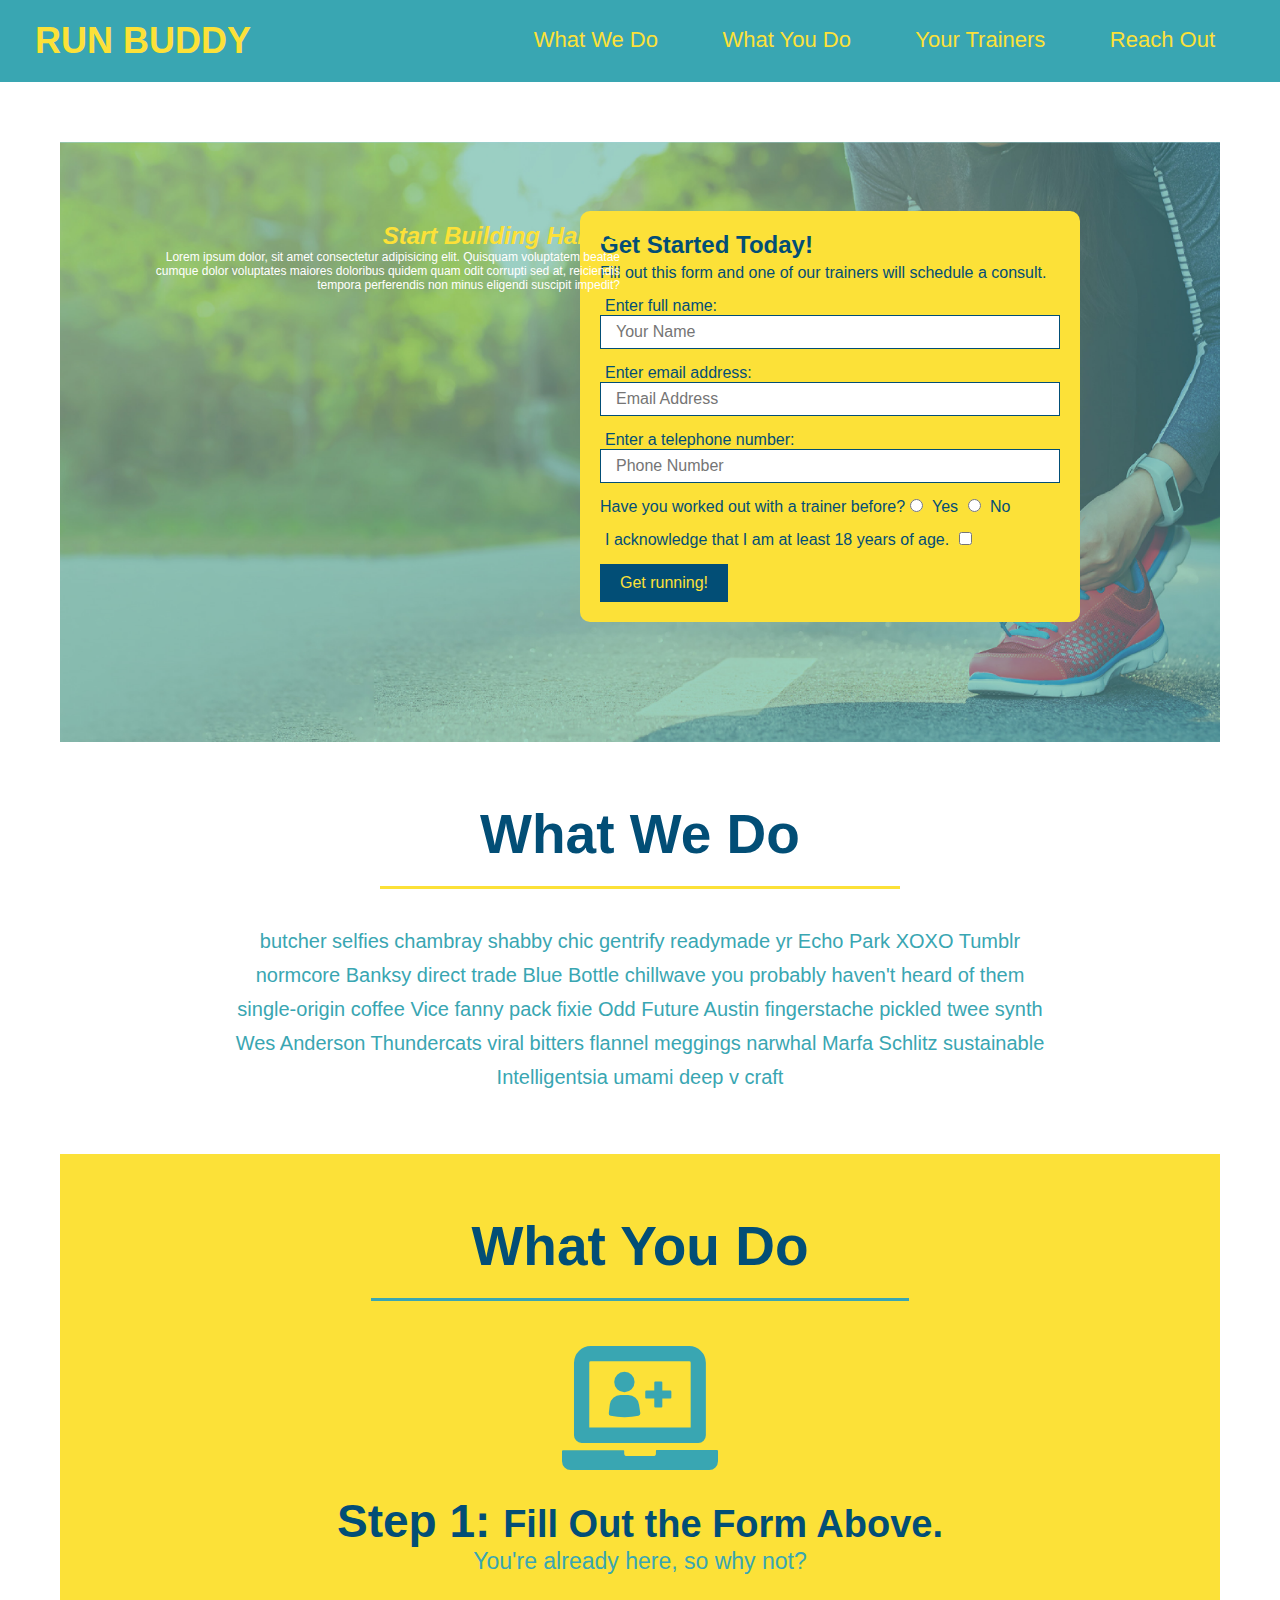
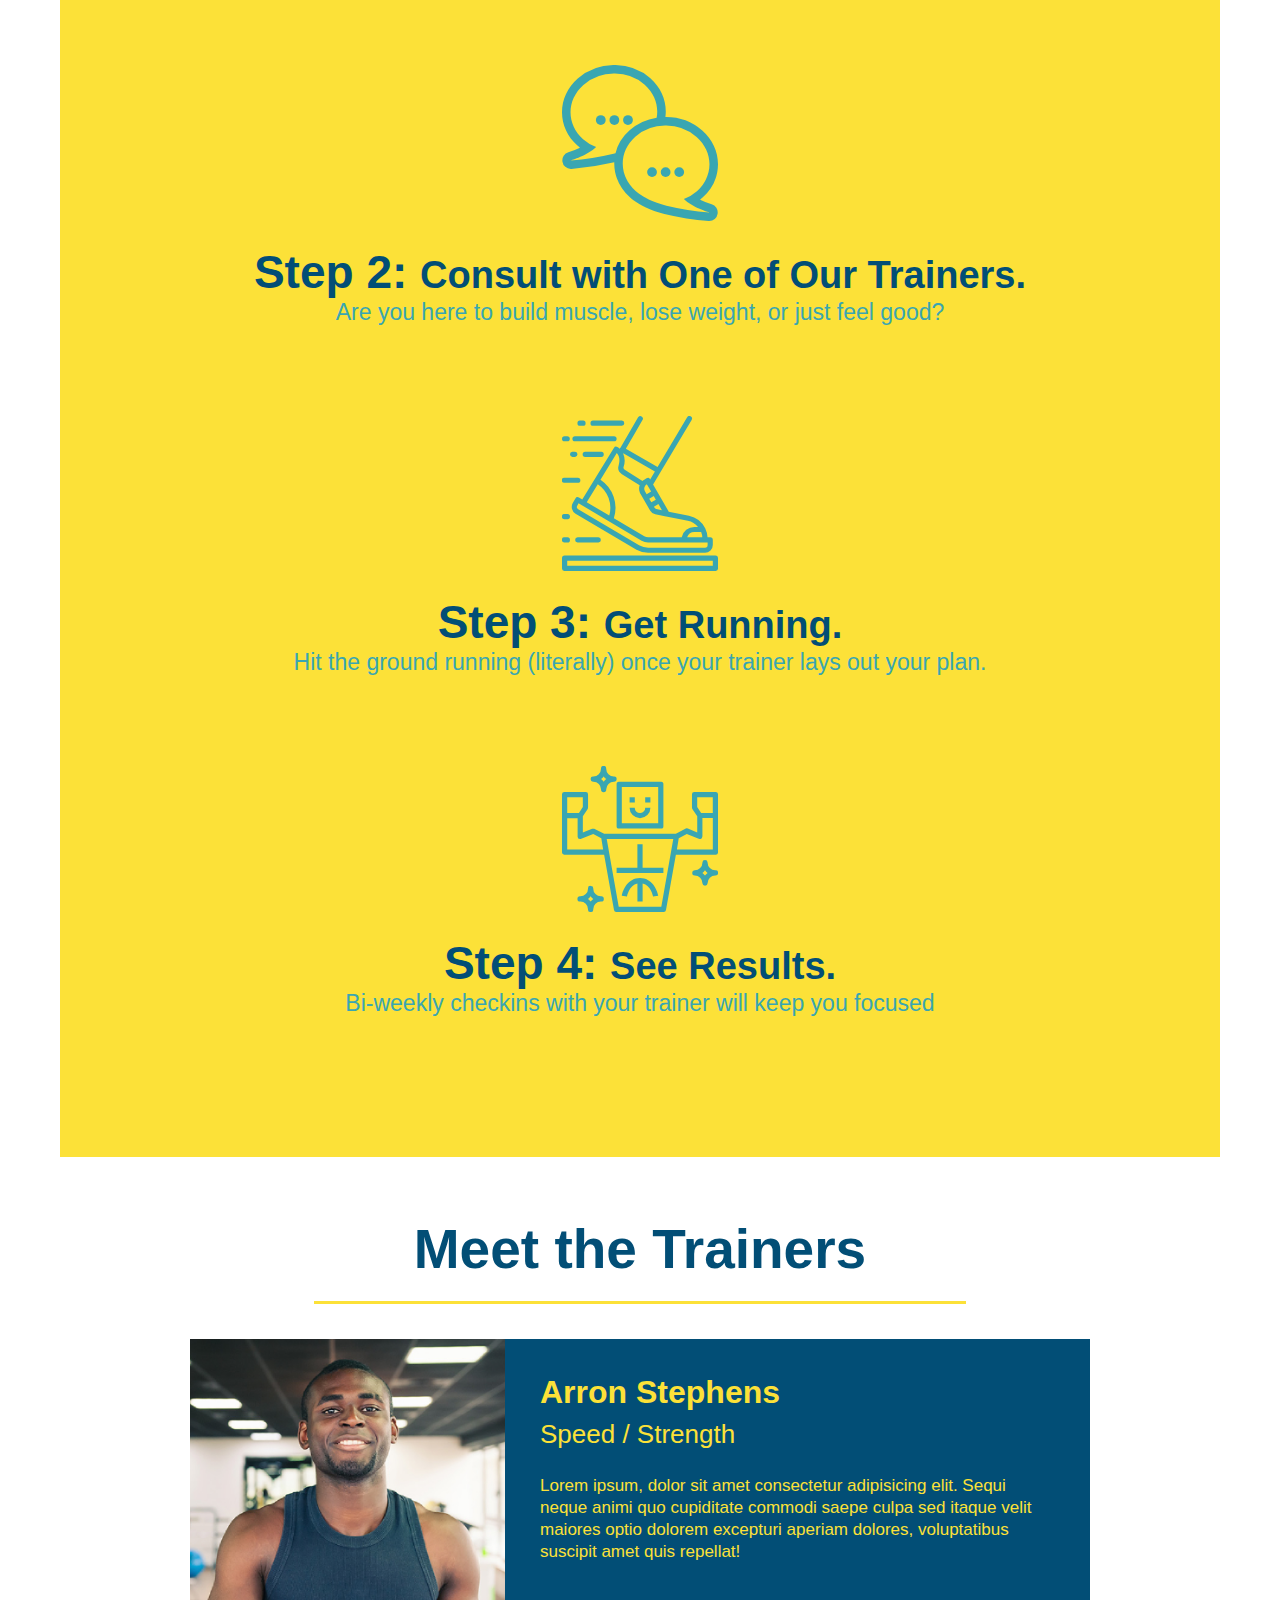
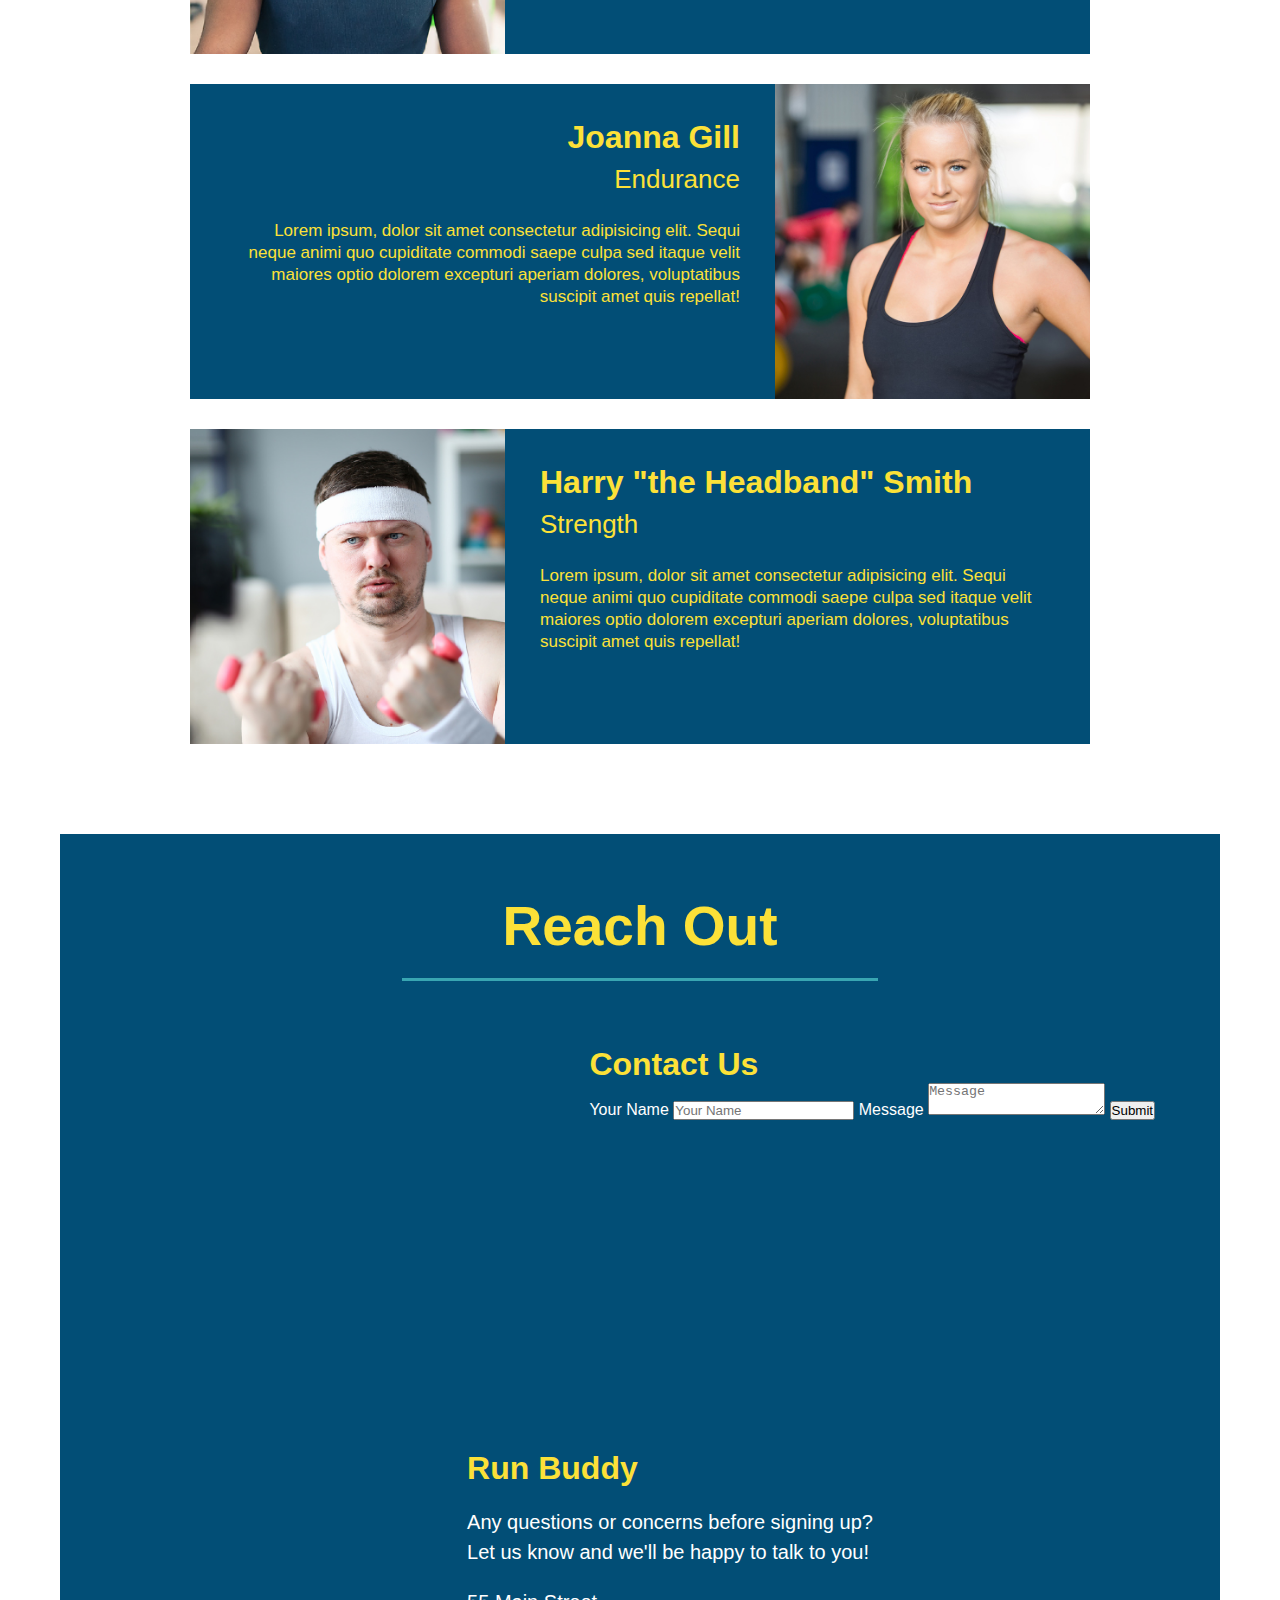
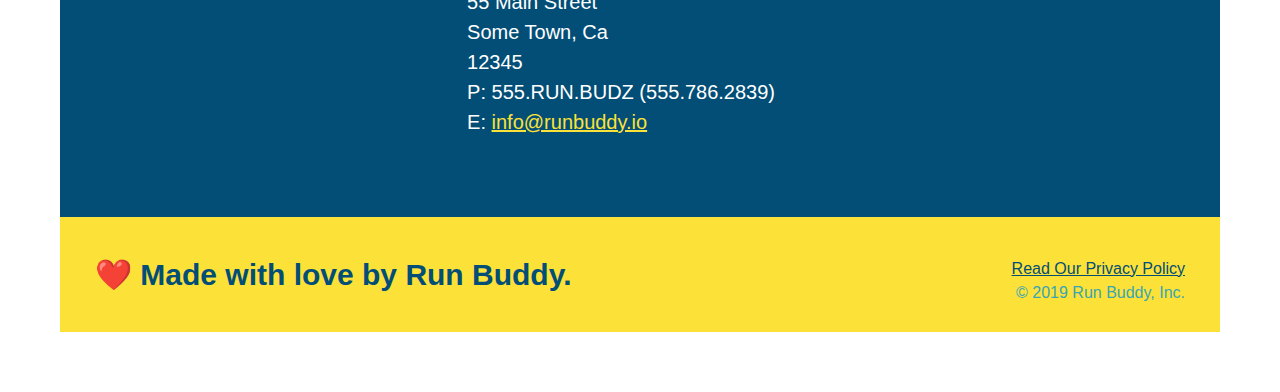
==== index.html @ 8be3ef98 "add contact form" ====
<!DOCTYPE html>
<html lang="en">
<head>
    <!--favicon
        <link href="[data-uri]" 
            rel="icon" 
            type="image/x-icon" 
        />
    -->
    
    <!--Style sheet link-->
        <link rel="stylesheet" href="./assets/RunBuddyStyle.css" />

    <!--Meta tag accomodates just about any character-->
        <meta charset="UTF-8"/>
   
    <!--Browser tab title-->
        <title>Run Buddy</title>

</head>


<body>
    <!--Navigation-->
    <header>
        <h1>RUN BUDDY</h1>

        <nav>
            <!-- Unordered list element -->
            <ul>
                <!-- List item element-->
                <li>
                    <!-- Anchor element -->
                    <a href="#what-we-do">What We Do</a>
                </li>
                <li>
                    <a href="#what-you-do">What You Do</a>
                </li>
                <li>
                    <a href="#your-trainers">Your Trainers</a>
                </li>
                <li>
                    <a href="#reach-out">Reach Out</a>
                </li>
            </ul>
        </nav>
      </header>

    <!--hero/jumbotron-->
    <Section>
        <section class="hero">
        <div class="hero-form">
            <h3>Get Started Today!</h3>
            <p>Fill out this form and one of our trainers will schedule a consult.</p>
            <form>
                <label for="name">Enter full name:</label>
                <input type="text" placeholder="Your Name" name="name" id="name" class="form-input">
                
                <label for="email">Enter email address:</label>
                <input type="text" placeholder="Email Address" name="email" id="email" class="form-input">
                
                <label for="phone">Enter a telephone number:</label>
                <input type="text" placeholder="Phone Number" name="phone" id="phone" class="form-input">
              <p>
                Have you worked out with a trainer before?
                <input type="radio" name="trainer-confirm" id="trainer-yes" />
                <label for="trainer-yes">Yes</label>
                <input type="radio" name="trainer-confirm" id="trainer-no" />
                <label for="trainer-no">No</label>
              </p>
              <p>
                <label for="checkbox" >
                  I acknowledge that I am at least 18 years of age.
                </label>
                <input type="checkbox" name="age-confirm" id="checkbox" />
              </p>
              <button type="submit">
                Get running!
              </button>
            </form>
          </div>
          <div class="habits text-right">
            <h2>Start Building Habits</h2>
            <p>Lorem ipsum dolor, sit amet consectetur adipisicing elit. 
              Quisquam voluptatem beatae cumque dolor voluptates maiores doloribus quidem quam odit corrupti sed at, 
              reiciendis tempora perferendis non minus eligendi suscipit impedit?
            </p>

          </div>
    </Section>

  <!-- "what we do" section -->
  <section id="what-we-do" class="intro">
      <h2 class="section-title primary-border">What We Do</h2>
    <p>
      butcher selfies chambray shabby chic gentrify readymade yr Echo Park XOXO Tumblr normcore Banksy direct trade Blue Bottle chillwave you probably haven't heard of them single-origin coffee Vice fanny pack fixie Odd Future Austin fingerstache pickled twee synth Wes Anderson Thundercats viral bitters flannel meggings narwhal Marfa Schlitz sustainable Intelligentsia umami deep v craft
    </p>
  </section>
  
  <!-- "what you do" section -->
  <section id="what-you-do" class="steps">
      <h2 class="section-title secondary-border">What You Do</h2>
  
    <div>
        <img src="./images/step-1.svg" alt="" />
        <h3>Step 1: <span>Fill Out the Form Above.</span></h3>
        <p>You're already here, so why not?</p>
    </div>
  
    <div>
        <img src="./images/step-2.svg" alt="" />
      <h3>Step 2: <span>Consult with One of Our Trainers.</span></h3>
      <p>Are you here to build muscle, lose weight, or just feel good?</p>
    </div>
  
    <div>
        <img src="./images/step-3.svg" alt="" />
      <h3>Step 3: <span>Get Running.</span></h3>
      <p>Hit the ground running (literally) once your trainer lays out your plan.</p>
    </div>
  
    <div>
        <img src="./images/step-4.svg" alt="" />
      <h3>Step 4: <span>See Results.</span></h3>
      <p>Bi-weekly checkins with your trainer will keep you focused</p>
    </div>
  </section>

  <section id="your-trainers" class="trainers">
    <h2 class="section-title primary-border">Meet the Trainers</h2>
      <article class="trainer">
        <img src="./images/trainer-1.jpg" alt="Arron Stephens in his workout clothes, ready to pump iron" />
        <div class="trainer-bio text-left">
        <h3>Arron Stephens</h3>
        <h4>Speed / Strength</h4>
        <p>
          Lorem ipsum, dolor sit amet consectetur adipisicing elit. Sequi neque animi quo cupiditate commodi saepe culpa sed
          itaque velit maiores optio dolorem excepturi aperiam dolores, voluptatibus suscipit amet quis repellat!
        </p>
      </div>
      </article>
  <!-- second trainer bio -->
  <article class="trainer">
    <div class="trainer-bio text-right">
      <h3>Joanna Gill</h3>
      <h4>Endurance</h4>
      <p>
        Lorem ipsum, dolor sit amet consectetur adipisicing elit. Sequi neque animi quo cupiditate commodi saepe culpa sed
        itaque velit maiores optio dolorem excepturi aperiam dolores, voluptatibus suscipit amet quis repellat!
      </p>
    </div>
    <img src="./images/trainer-2.jpg" alt="Joanna Gill cooling off after a workout" />
  </article>

  <!-- third trainer bio -->
  <article class="trainer">
    <img src="./images/trainer-3.jpg" alt="Harry Smith wearing a headband and lifting comically small pink weights" />
    <div class="trainer-bio text-left">
      <h3>Harry "the Headband" Smith</h3>
      <h4>Strength</h4>
      <p>
        Lorem ipsum, dolor sit amet consectetur adipisicing elit. Sequi neque animi quo cupiditate commodi saepe culpa sed
        itaque velit maiores optio dolorem excepturi aperiam dolores, voluptatibus suscipit amet quis repellat!
      </p>
    </div>
  </article>

  </section>
    <!-- "reach out" section -->
    <section id="reach-out" class="contact">
      <h2 class="section-title secondary-border">Reach Out</h2>
      <div class="contact-info">
        <iframe src="https://www.google.com/maps/embed?pb=!1m18!1m12!1m3!1d2867.1734344897177!2d-123.01422959999995!3d44.059127199999985!2m3!1f0!2f0!3f0!3m2!1i1024!2i768!4f13.1!3m3!1m2!1s0x54c0e1afba981da3%3A0x7162787121d93f91!2s1520%209th%20St%2C%20Springfield%2C%20OR%2097477!5e0!3m2!1sen!2sus!4v1628541680499!5m2!1sen!2sus" 
          style="border:0;" 
          allowfullscreen="" 
          loading="lazy">
        </iframe>
        <div class="contact-form">
          <h3>Contact Us</h3>
          <form>
             <label for="contact-name">Your Name</label>
             <input type="text" id="contact-name" placeholder="Your Name" />
        
             <label for="contact-message">Message</label>
             <textarea id="contact-message" placeholder="Message"></textarea>
        
             <button type="submit">Submit</button>
            </form>
        </div>
        <div>
          <h3>Run Buddy</h3>
          <p>
            Any questions or concerns before signing up?
            <br />
            Let us know and we'll be happy to talk to you!
          </p>
          <address>
            55 Main Street <br/>
            Some Town, Ca <br/>
            12345<br />
            P: 555.RUN.BUDZ (555.786.2839)<br/>
            E: <a href="mailto:info@runbuddy.io">info@runbuddy.io</a>
          </address>
        </div>
      </div>
      
    </section>

    <!--footer-->
    <footer>
      <h2>❤️ Made with love by Run Buddy.</h2>
        <div>
          <a href="./privacy-policy.html">Read Our Privacy Policy</a><br />
          &copy; 2019 Run Buddy, Inc.
        </div>
    </footer>
  </body>
</html>
---- assets/RunBuddyStyle.css ----
/*Global settings*/
* {
  margin: 0;
  padding: 0;
  box-sizing: border-box;
}

body {
  color: #39a6b2;
  font-family: Helvetica, Arial, sans-serif;
}

/*Header and nav style*/
header {
    padding: 20px 35px;
    background-color: #39a6b2;
}

header h1 {
    font-weight: bold;
    font-size: 36px;
    color: #fce138;
    margin: 0;
    display: inline;
  }

header a {
    text-decoration: none;
    color: #fce138;
  }
  
header nav {
    float: right;
    margin: 7px 0;
  }

header nav ul li {
    display: inline;
  }

header nav ul li a {
  margin: 0 30px;
  font-weight: lighter;
  font-size: 22px;
}

/*Footer style*/
footer {
  background: #fce138;
  width: 100%;
  padding: 40px 35px;
}

footer h2 {
  display: inline;
  color: #024e76;
  font-size: 30px;
  margin: 0;
}

footer div {
  float: right;
  line-height: 1.5;
  text-align: right;
}

footer a {
  color: #024e76;
}
/*Footer style ends*/

/*Found this line in 1.6 check in but do not know what is styling*/
section {
  padding: 60px;
}

/* Hero Style Start */
.hero {
  background-image: url("../images/flipped-hero-image.jpg");
  height: 600px;
  background-size: cover;
  background-position: center;
  position: relative;
}
/*Hero blurb*/
.habits {
  padding-top: 20px;
  width: 500px;
  position: absolute;
}

.habits h2 {
  font-size: 24px;
  font-style: italic;
  color: #fce138;
}

.habits p {
  font-size: 12px;
  color: white;

}
/*Hero Form*/
.hero-form {
  border-style: solid #024e76;
  border-width: 3px;
  border-color: #024e76;
  border-radius: 10px;
  background-color: #fce138;
  padding: 20px;
  width: 500px;
  color: #024e76;
  position: absolute;
  bottom: 120px;
  right: 140px;
}

.hero-form h3 {
  font-size: 24px;
  margin: 0;
}

.hero-form p {
  margin: 5px 0 15px 0;
}

.form-input {
  border: 1px solid #024e76;
  display: block;
  padding: 7px 15px;
  font-size: 16px;
  color: #024e76;
  width: 100%;
  margin-bottom: 15px;
}

.hero-form label {
  margin: 0 5px;
}

.hero-form button {
  color: #fce138;
  background-color: #024e76;
  border: none;
  padding: 10px 20px;
  font-size: 16px;
}

/* HERO STYLES END */

/**/

.intro {
  text-align: center;
}

.intro p {
  line-height: 1.7;
  color: #39a6b2;
  width: 80%;
  font-size: 20px;
  margin: 0 auto;
}
/**/

.steps {
  text-align: center;
  background: #fce138;
}

.steps div {
  margin-bottom: 80px;
}

.steps img {
  width: 15%;
  margin: 10px 0;
}

.steps h3 {
  color: #024e76;
  font-size: 46px;
  margin-top: 10px;
}

.steps p {
  color: #39a6b2;
  font-size: 23px;
}

.steps span {
  font-size: 38px;
}

/*combined steps and intro h2 section styles*/
.section-title {
  font-size: 55px;
  color: #024e76;
  margin-bottom: 35px;
  padding: 0 100px 20px 100px;
  display: inline-block;
  border-bottom: 3px solid;
}

.primary-border {
  border-color: #fce138;
}

.secondary-border {
  border-color: #39a6b2;
}

/*Trainer section styles start*/
/*Section setting*/
.trainers {
  text-align: center;
}

.trainer {
  width: 900px;
  margin: 0 auto 30px auto;
  background: #024e76;
  color: #fce138;
  overflow: auto;
}

.trainer img {
  width: 35%;
  float: left;
}

.trainer-bio {
  padding: 35px;
  float: left;
  width: 65%;
}

.trainer-bio h3 {
  font-size: 32px;
  margin-bottom: 8px;
}

.trainer-bio h4 {
  font-weight: lighter;
  font-size: 26px;
  margin-bottom: 25px;
}

.trainer-bio p {
  font-size: 17px;
  line-height: 1.3;
}

/*this section could be used in the global settings since they are a utility class*/
.text-left {
  text-align: left;
}

.text-right {
  text-align: right;
}

/*Reach out section style - The map and contact info section*/

.contact {
  text-align: center;
  background: #024e76;
}

.contact h2 {
  color: #fce138;
}

.contact-info iframe {
  width: 400px;
  height: 400px;
}

.contact-info div {
  width: 410;
  display: inline-block;
  vertical-align: top;
  text-align: left;
  margin: 30px 0 0 60px;
  color: white;
}

.contact-info h3 {
  color: #fce138;
  font-size: 32px;
}

.contact-info p, .contact-info address {
  margin: 20px 0;
  line-height: 1.5;
  font-size: 20px;
  font-style: normal;
}

.contact-info a {
  color: #fce138;
}
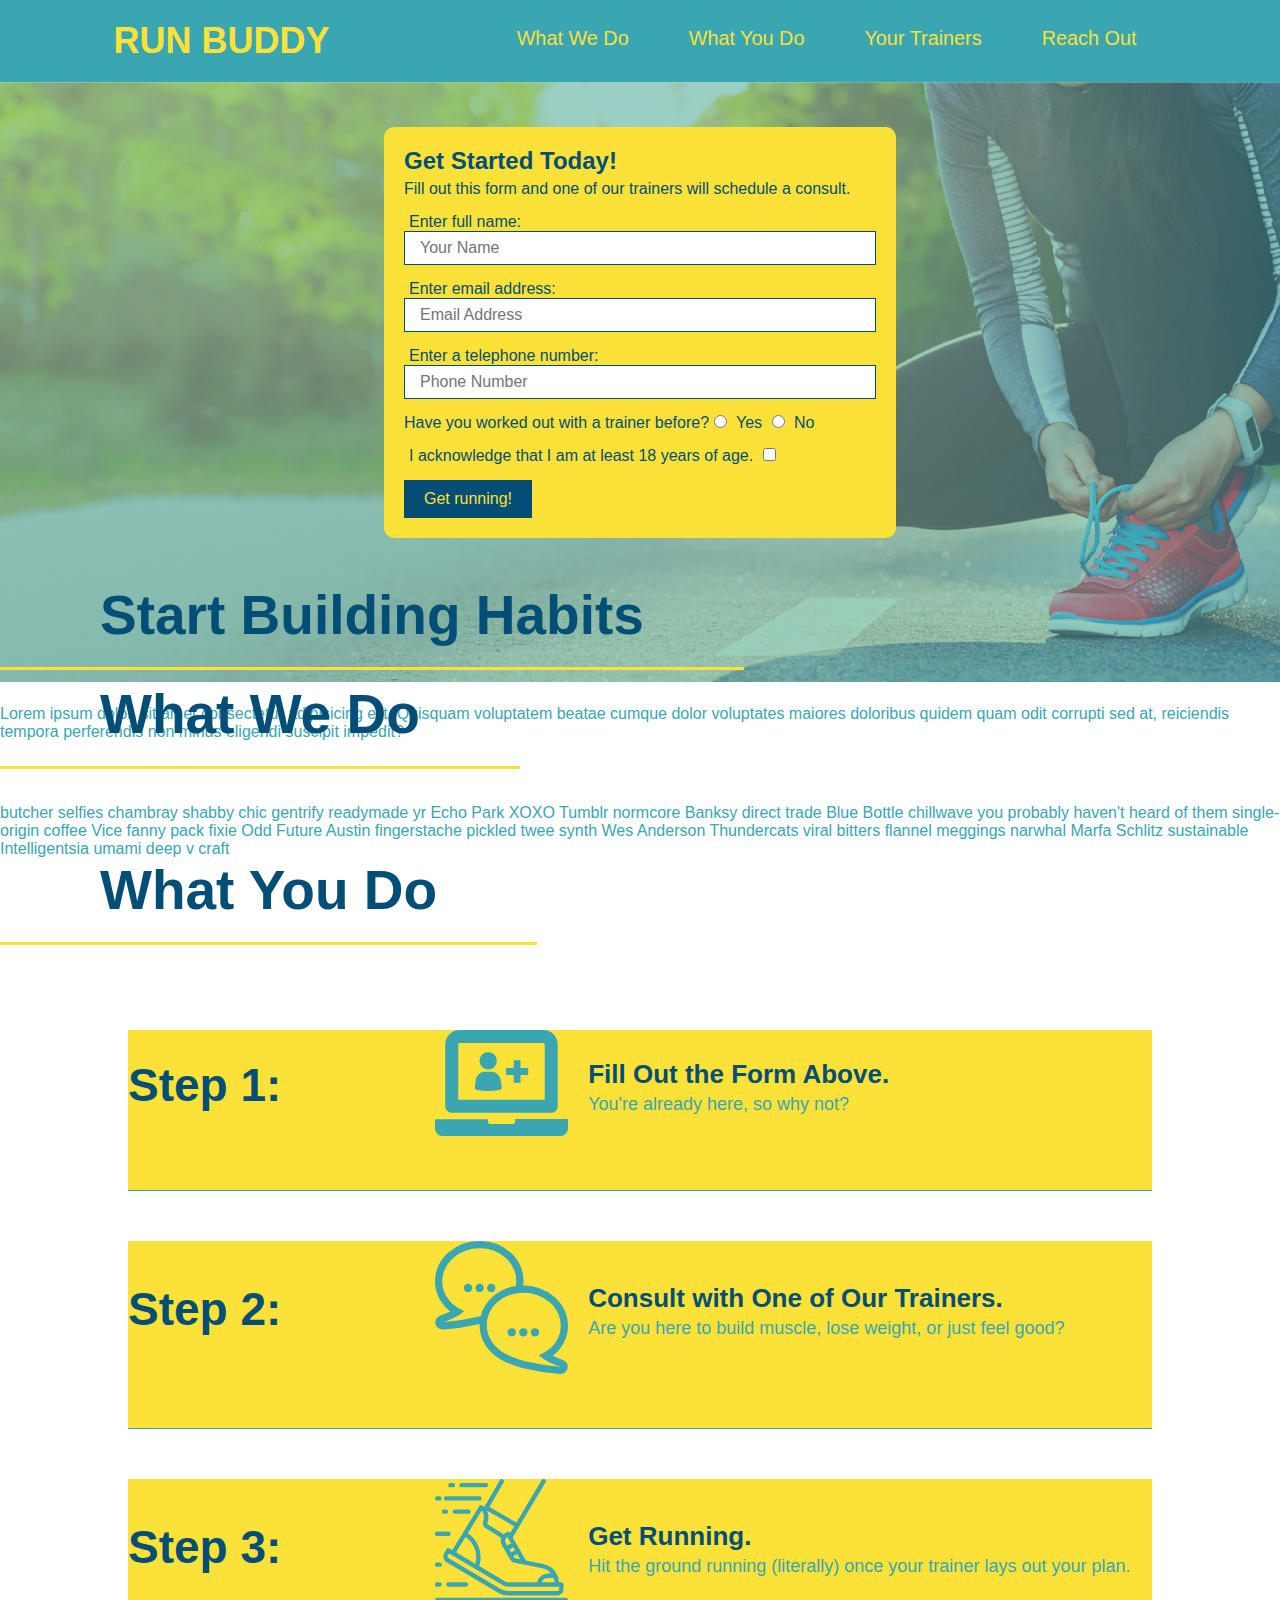
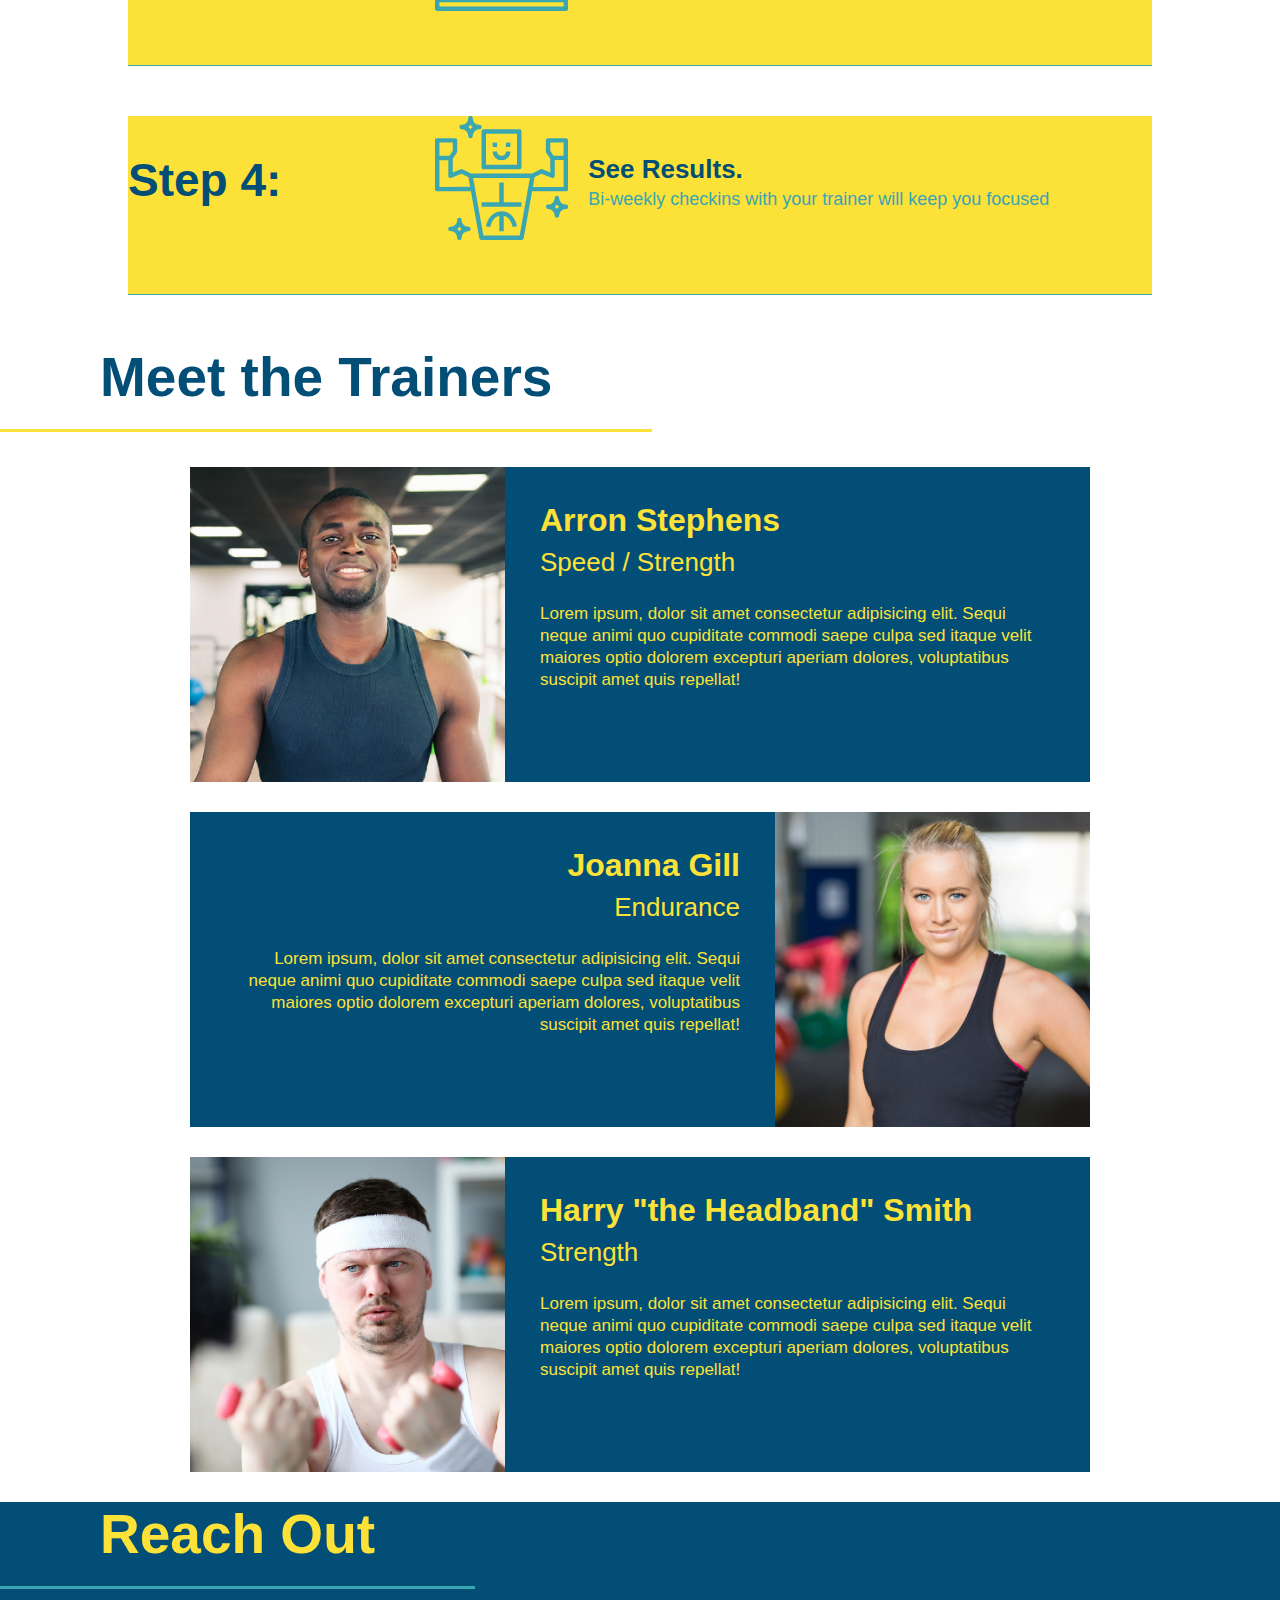
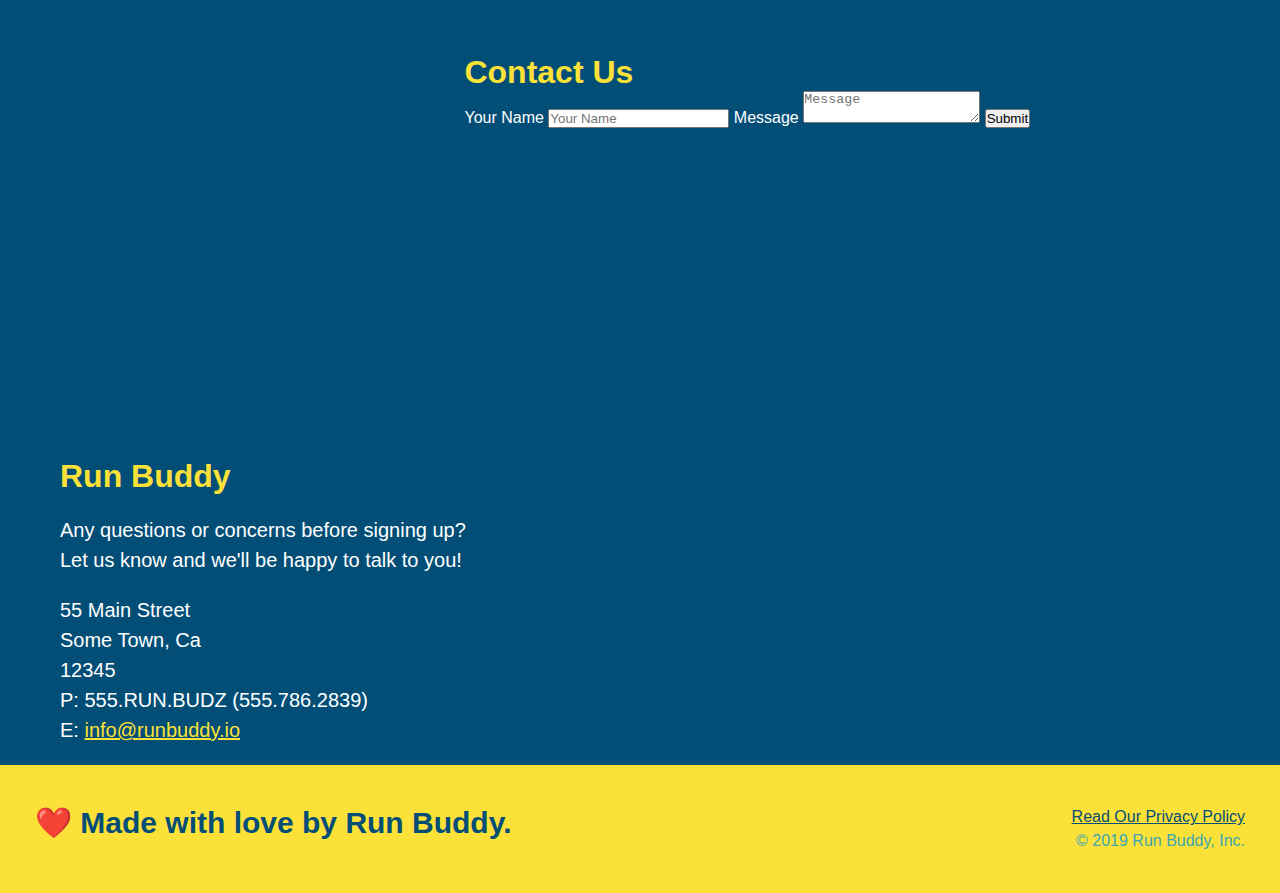
==== commit 9de88acb: "add flexbox to the steps" ====
--- a/index.html
+++ b/index.html
@@ -79,8 +79,8 @@
               </button>
             </form>
           </div>
-          <div class="habits text-right">
-            <h2>Start Building Habits</h2>
+          <div class="flex-row">
+            <h2 class="section-title primary-border">Start Building Habits</h2>
             <p>Lorem ipsum dolor, sit amet consectetur adipisicing elit. 
               Quisquam voluptatem beatae cumque dolor voluptates maiores doloribus quidem quam odit corrupti sed at, 
               reiciendis tempora perferendis non minus eligendi suscipit impedit?
@@ -90,43 +90,72 @@
     </Section>
 
   <!-- "what we do" section -->
-  <section id="what-we-do" class="intro">
-      <h2 class="section-title primary-border">What We Do</h2>
-    <p>
-      butcher selfies chambray shabby chic gentrify readymade yr Echo Park XOXO Tumblr normcore Banksy direct trade Blue Bottle chillwave you probably haven't heard of them single-origin coffee Vice fanny pack fixie Odd Future Austin fingerstache pickled twee synth Wes Anderson Thundercats viral bitters flannel meggings narwhal Marfa Schlitz sustainable Intelligentsia umami deep v craft
-    </p>
+  <div class="flex-row">
+    <h2 class="section-title primary-border">What We Do</h2>
+    <div class="flex-row">
+      <p>
+        butcher selfies chambray shabby chic gentrify readymade yr Echo Park XOXO Tumblr normcore Banksy direct trade Blue Bottle chillwave you probably haven't heard of them single-origin coffee Vice fanny pack fixie Odd Future Austin fingerstache pickled twee synth Wes Anderson Thundercats viral bitters flannel meggings narwhal Marfa Schlitz sustainable Intelligentsia umami deep v craft
+      </p>
   </section>
   
   <!-- "what you do" section -->
-  <section id="what-you-do" class="steps">
-      <h2 class="section-title secondary-border">What You Do</h2>
+  <div class="flex-row">
+    <h2 class="section-title primary-border">What You Do</h2>
+      
+    
+    <div class="step">
+      <h3>Step 1:</h3>
+        <div class="step-info">
+          <div class="step-img">
+            <img src="./images/step-1.svg" alt="" />
+          </div>
+          <div class="step-text">
+            <h4>Fill Out the Form Above.</h4>
+            <p>You're already here, so why not?</p>
+          </div>
+        </div>
+    </div>
+
+    <div class="step">
+      <h3>Step 2:</h3>
+        <div class="step-info">
+          <div class="step-img">
+            <img src="./images/step-2.svg" alt="" />
+          </div>
+          <div class="step-text">
+            <h4>Consult with One of Our Trainers.</h4>
+            <p>Are you here to build muscle, lose weight, or just feel good?</p>
+          </div>
+        </div>
+    </div>
   
-    <div>
-        <img src="./images/step-1.svg" alt="" />
-        <h3>Step 1: <span>Fill Out the Form Above.</span></h3>
-        <p>You're already here, so why not?</p>
+    <div class="step">
+      <h3>Step 3:</h3>
+        <div class="step-info">
+          <div class="step-img">
+            <img src="./images/step-3.svg" alt="" />
+          </div>
+          <div class="step-text">
+            <h4>Get Running.</h4>
+            <p>Hit the ground running (literally) once your trainer lays out your plan.</p>
+          </div>
+        </div>
     </div>
   
-    <div>
-        <img src="./images/step-2.svg" alt="" />
-      <h3>Step 2: <span>Consult with One of Our Trainers.</span></h3>
-      <p>Are you here to build muscle, lose weight, or just feel good?</p>
-    </div>
-  
-    <div>
-        <img src="./images/step-3.svg" alt="" />
-      <h3>Step 3: <span>Get Running.</span></h3>
-      <p>Hit the ground running (literally) once your trainer lays out your plan.</p>
-    </div>
-  
-    <div>
-        <img src="./images/step-4.svg" alt="" />
-      <h3>Step 4: <span>See Results.</span></h3>
-      <p>Bi-weekly checkins with your trainer will keep you focused</p>
-    </div>
-  </section>
-
-  <section id="your-trainers" class="trainers">
+    <div class="step">
+      <h3>Step 4:</h3>
+        <div class="step-info">
+          <div class="step-img">
+            <img src="./images/step-4.svg" alt="" />
+          </div>
+          <div class="step-text">
+            <h4>See Results.</h4>
+            <p>Bi-weekly checkins with your trainer will keep you focused</p>
+          </div>
+        </div>
+    </div>
+
+  <div class="flex-row">
     <h2 class="section-title primary-border">Meet the Trainers</h2>
       <article class="trainer">
         <img src="./images/trainer-1.jpg" alt="Arron Stephens in his workout clothes, ready to pump iron" />
--- a/assets/RunBuddyStyle.css
+++ b/assets/RunBuddyStyle.css
@@ -14,6 +14,10 @@
 header {
     padding: 20px 35px;
     background-color: #39a6b2;
+    display: flex;
+    justify-content: space-around;
+    flex-wrap: wrap;
+
 }
 
 header h1 {
@@ -21,7 +25,6 @@
     font-size: 36px;
     color: #fce138;
     margin: 0;
-    display: inline;
   }
 
 header a {
@@ -30,36 +33,39 @@
   }
   
 header nav {
-    float: right;
     margin: 7px 0;
   }
 
-header nav ul li {
-    display: inline;
-  }
-
-header nav ul li a {
+header nav ul {
+    display: flex;
+    flex-wrap: wrap;
+    justify-content: space-between;
+    align-items: center;
+    list-style: none;
+ }  
+
+ header nav ul li a {
   margin: 0 30px;
   font-weight: lighter;
-  font-size: 22px;
-}
-
+  font-size: 1.55vw;
+}
 /*Footer style*/
 footer {
   background: #fce138;
   width: 100%;
   padding: 40px 35px;
+  display: flex;
+  justify-content: space-between; 
+  flex-wrap: wrap;
 }
 
 footer h2 {
-  display: inline;
   color: #024e76;
   font-size: 30px;
   margin: 0;
 }
 
 footer div {
-  float: right;
   line-height: 1.5;
   text-align: right;
 }
@@ -69,9 +75,11 @@
 }
 /*Footer style ends*/
 
-/*Found this line in 1.6 check in but do not know what is styling*/
-section {
-  padding: 60px;
+.section {
+  padding-bottom: 20px;
+  text-align: center;
+  margin: 0 auto 35px auto;
+  width: 50%;
 }
 
 /* Hero Style Start */
@@ -79,19 +87,24 @@
   background-image: url("../images/flipped-hero-image.jpg");
   height: 600px;
   background-size: cover;
-  background-position: center;
-  position: relative;
-}
+  display: flex;
+  justify-content: center;
+  flex-wrap: wrap;
+}
+
 /*Hero blurb*/
 .habits {
-  padding-top: 20px;
-  width: 500px;
-  position: absolute;
+  width: 35%;
+  text-align: right;
+  margin: 3.5%;
+  color: #fff;
+  font-size: 18px;
+  line-height: 1.3;
 }
 
 .habits h2 {
-  font-size: 24px;
   font-style: italic;
+  font-size: 55px;
   color: #fce138;
 }
 
@@ -108,11 +121,9 @@
   border-radius: 10px;
   background-color: #fce138;
   padding: 20px;
-  width: 500px;
-  color: #024e76;
-  position: absolute;
-  bottom: 120px;
-  right: 140px;
+  color: #024e76;
+  width: 40%;
+  margin: 3.5%;
 }
 
 .hero-form h3 {
@@ -150,9 +161,7 @@
 
 /**/
 
-.intro {
-  text-align: center;
-}
+
 
 .intro p {
   line-height: 1.7;
@@ -162,34 +171,52 @@
   margin: 0 auto;
 }
 /**/
-
-.steps {
-  text-align: center;
+.step {
+  margin: 50px auto;
+  padding-bottom: 50px;
+  width: 80%;
+  border-bottom: 1px solid #39a6b2;
+  display: flex;
+  flex-wrap: wrap;
+  align-items: center;
+  justify-content: space-between;
   background: #fce138;
 }
 
-.steps div {
-  margin-bottom: 80px;
-}
-
-.steps img {
-  width: 15%;
-  margin: 10px 0;
-}
-
-.steps h3 {
+.step-text {
+  flex: 12;
+}
+
+.step h3 {
   color: #024e76;
   font-size: 46px;
-  margin-top: 10px;
-}
-
-.steps p {
+  flex: 1 30%;
+}
+
+.step-img {
+  flex: 1 12%;
+  margin-right: 20px;
+}
+
+.step-img img {
+  max-width: 100%;
+}
+.step-info {
+  flex: 2 70%;
+  display: flex;
+  flex-wrap: wrap;
+  align-items: center;
+}
+
+.step-text h4 {
+  font-size: 26px;
+  line-height: 1.5;
+  color: #024e76;
+}
+
+.step-text p {
   color: #39a6b2;
-  font-size: 23px;
-}
-
-.steps span {
-  font-size: 38px;
+  font-size: 18px;
 }
 
 /*combined steps and intro h2 section styles*/
@@ -212,10 +239,6 @@
 
 /*Trainer section styles start*/
 /*Section setting*/
-.trainers {
-  text-align: center;
-}
-
 .trainer {
   width: 900px;
   margin: 0 auto 30px auto;
@@ -263,7 +286,6 @@
 /*Reach out section style - The map and contact info section*/
 
 .contact {
-  text-align: center;
   background: #024e76;
 }
 
@@ -299,4 +321,8 @@
 
 .contact-info a {
   color: #fce138;
+}
+
+.flex-flow {
+  display: flex;
 }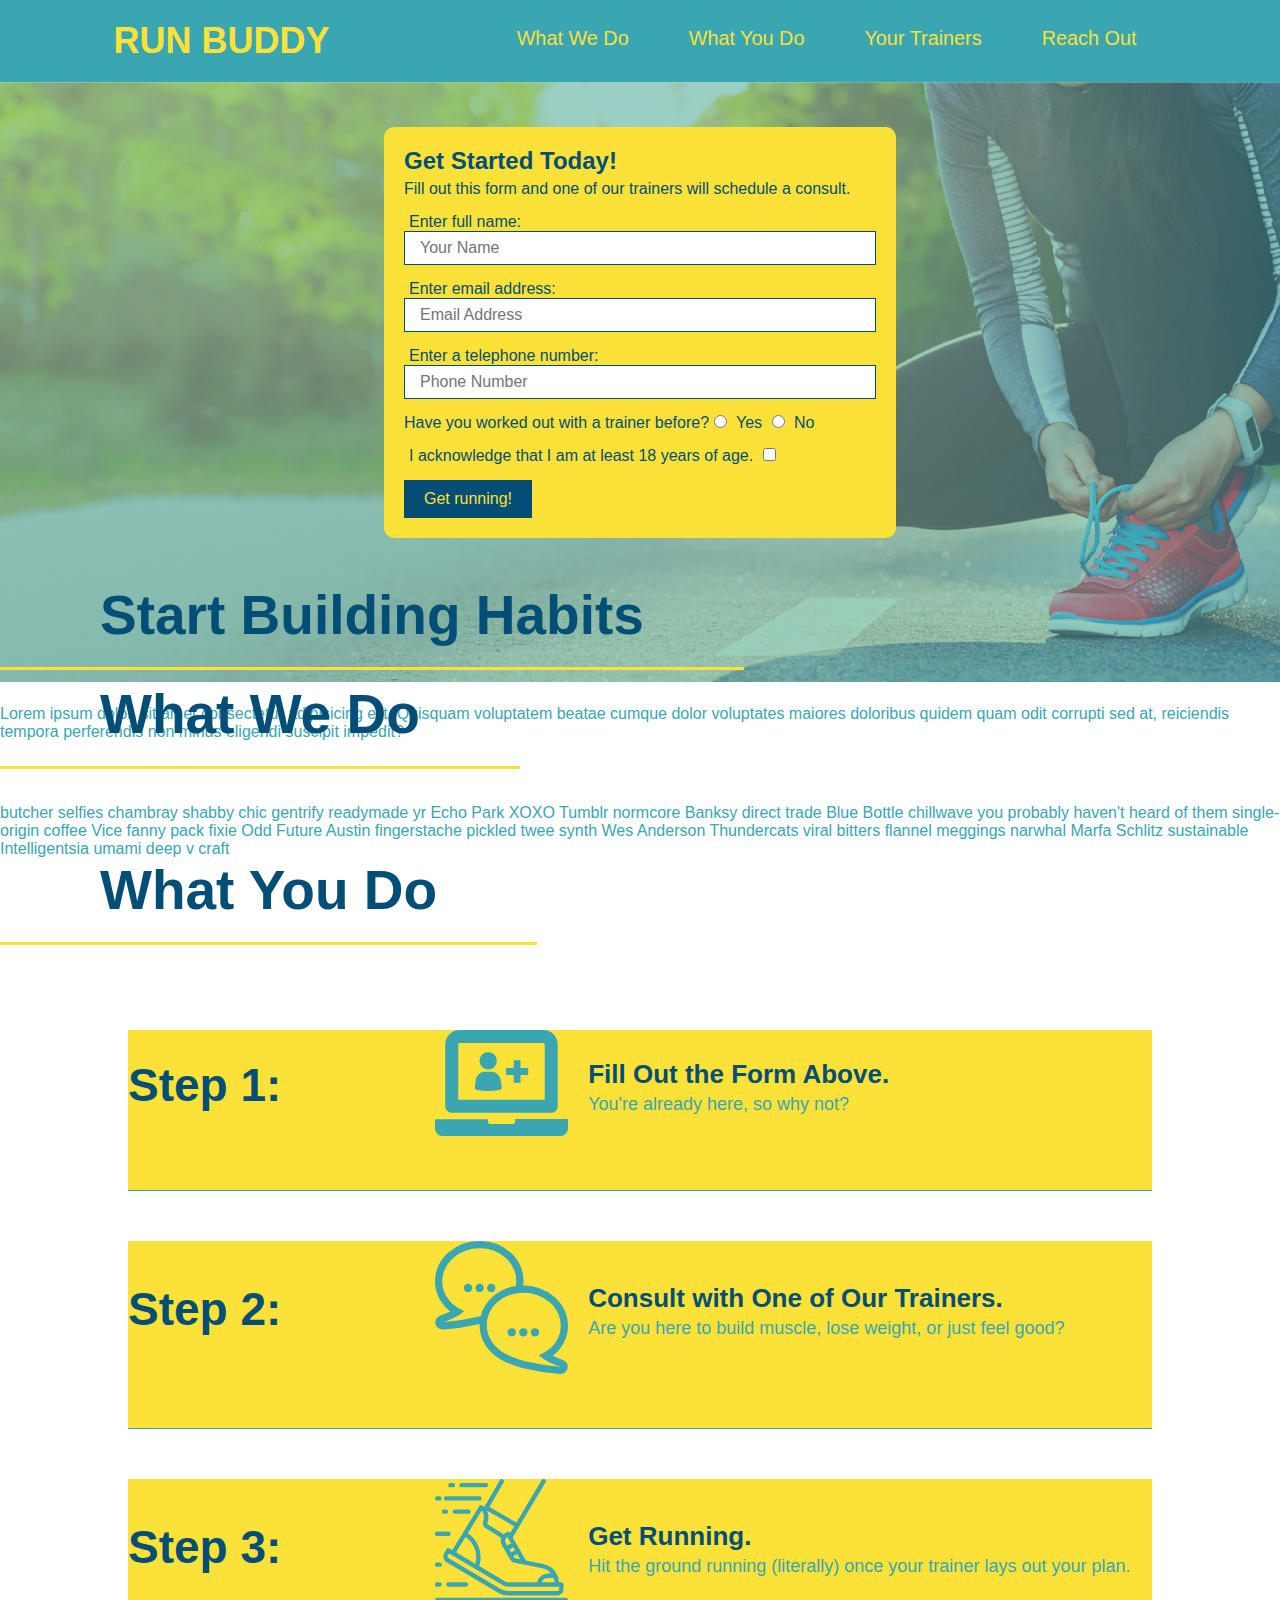
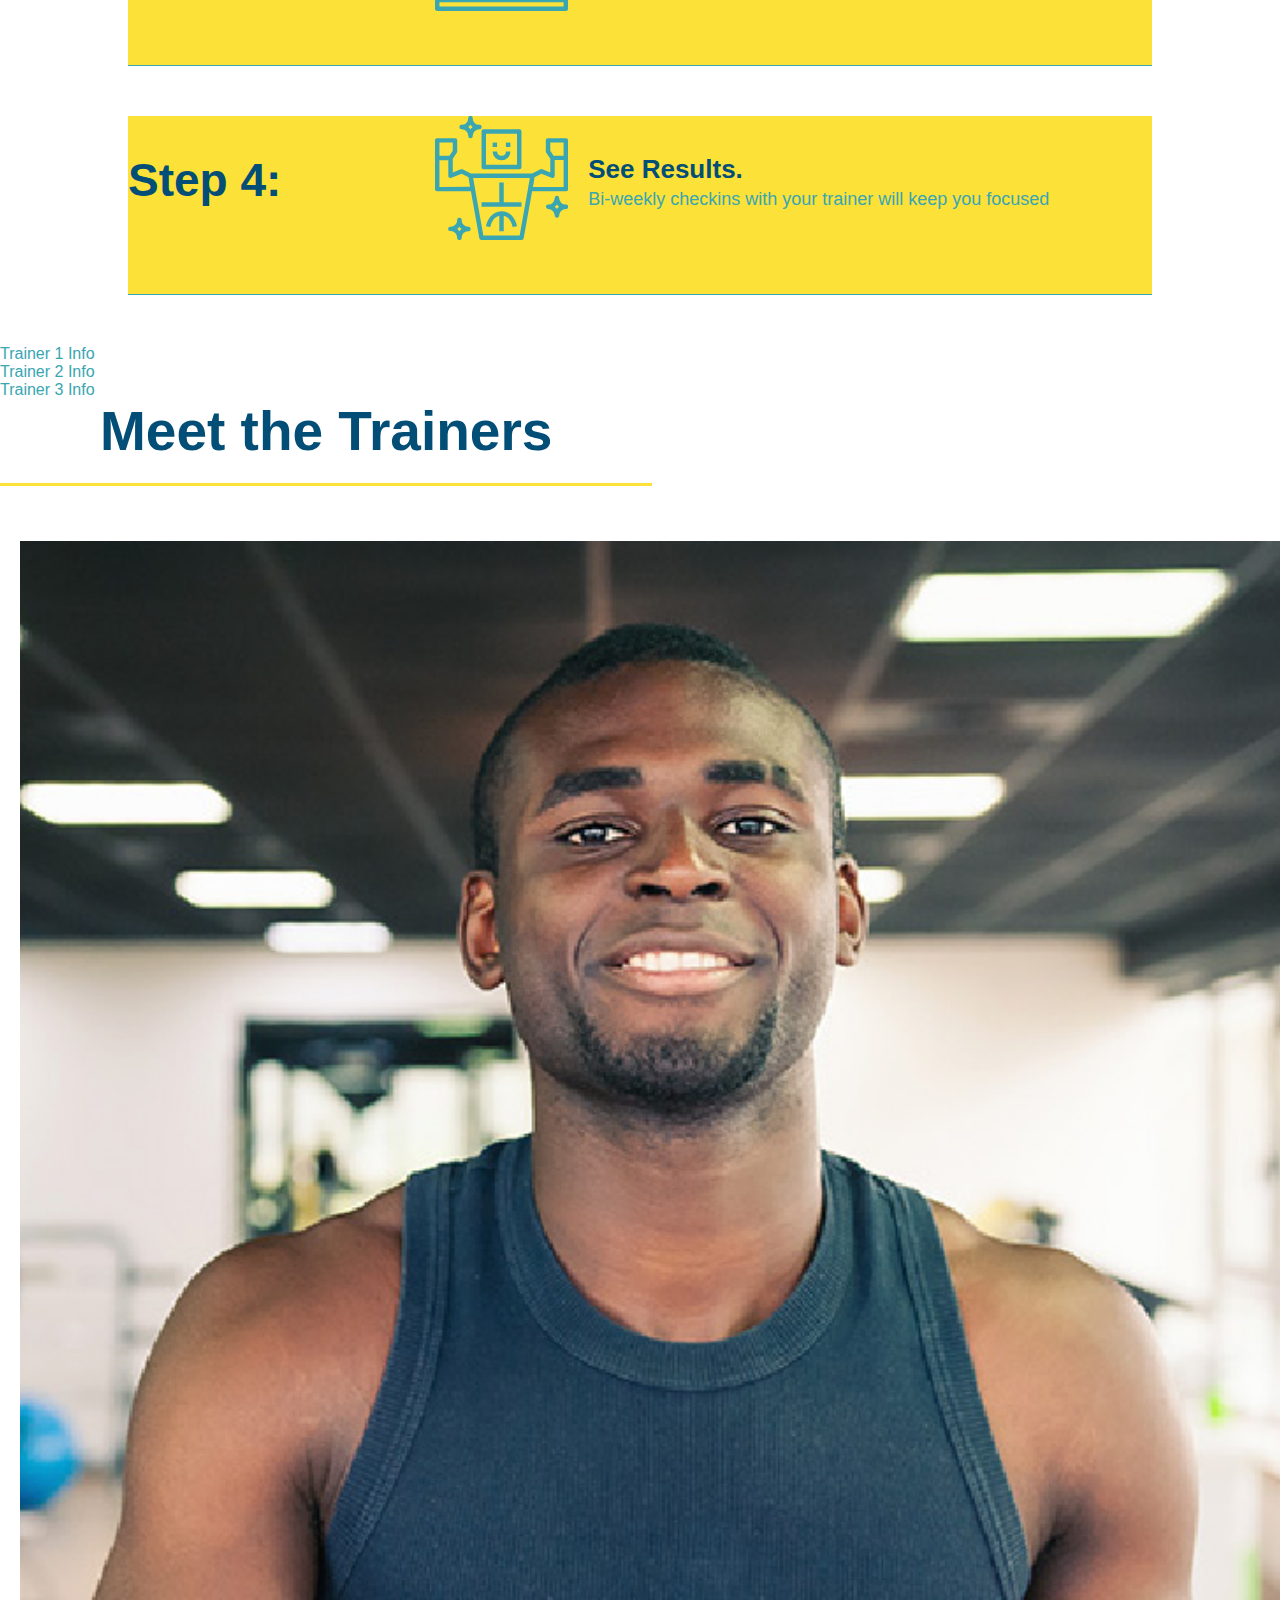
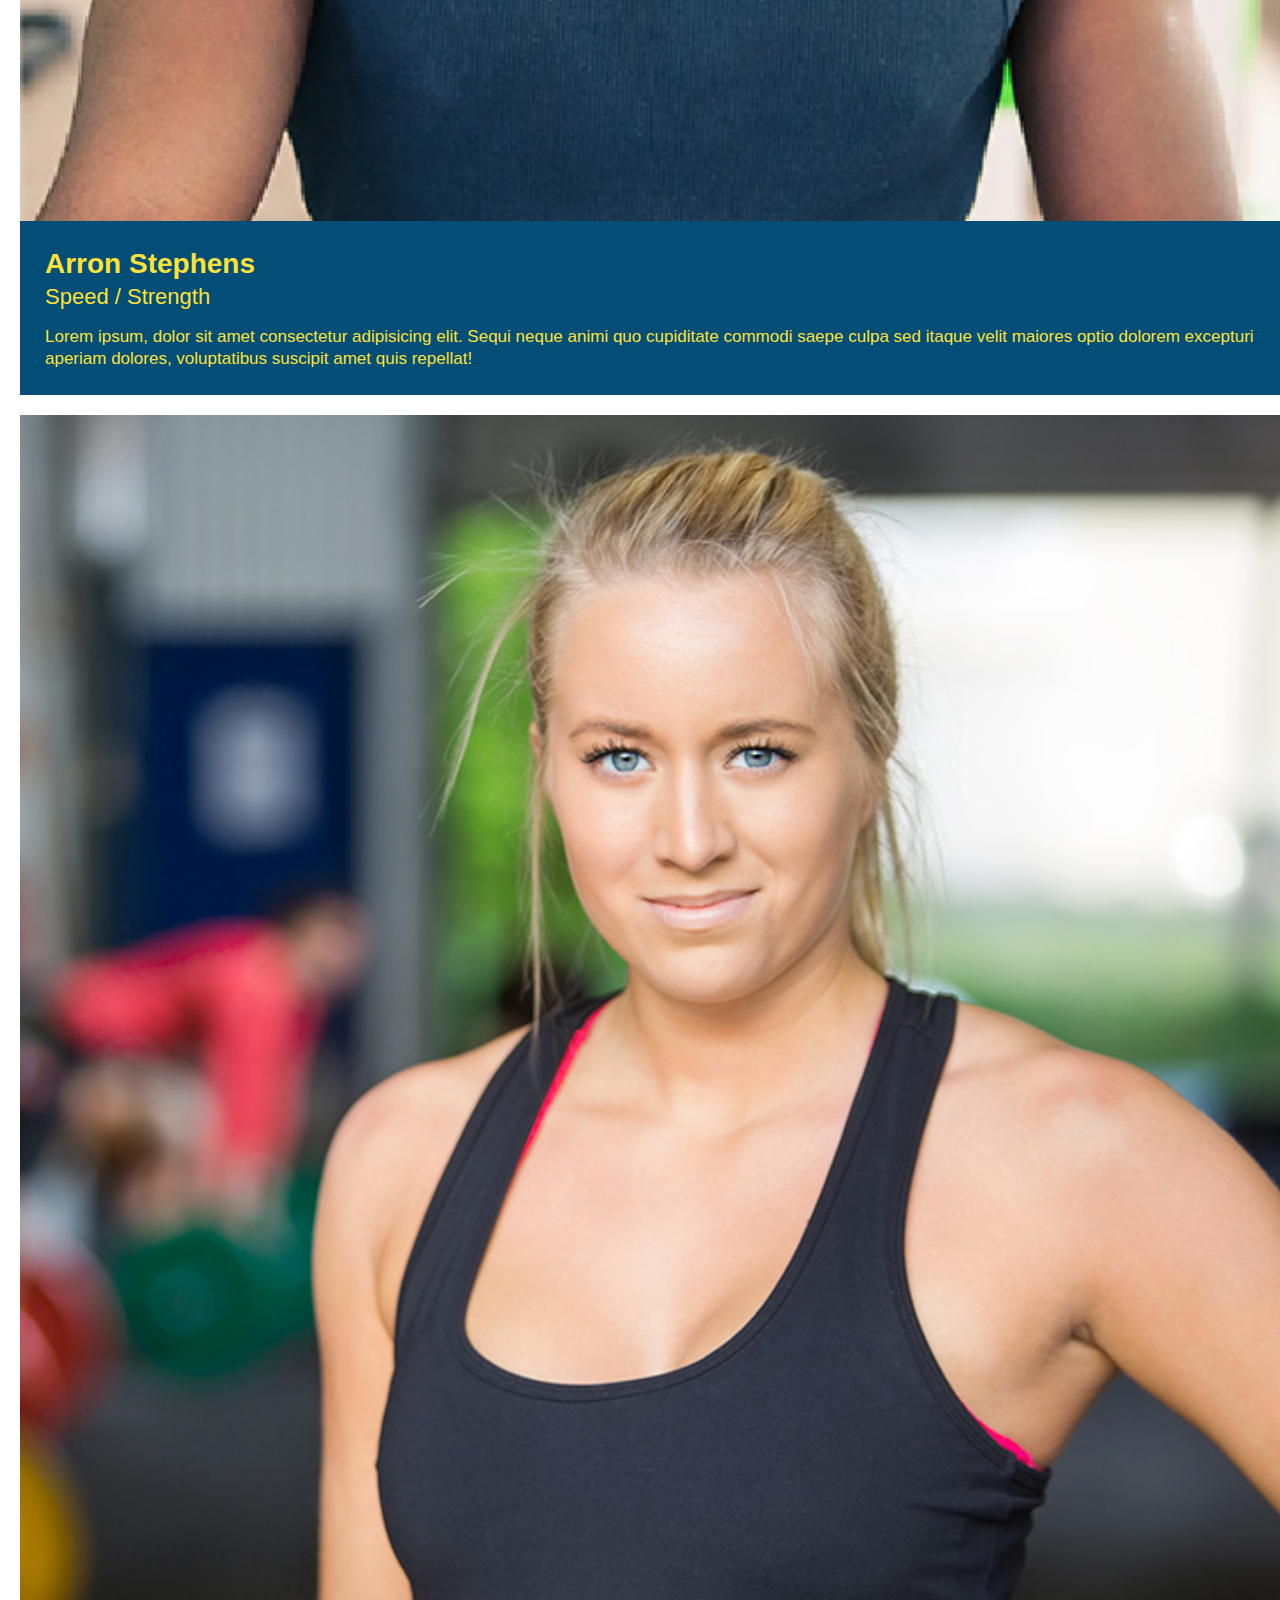
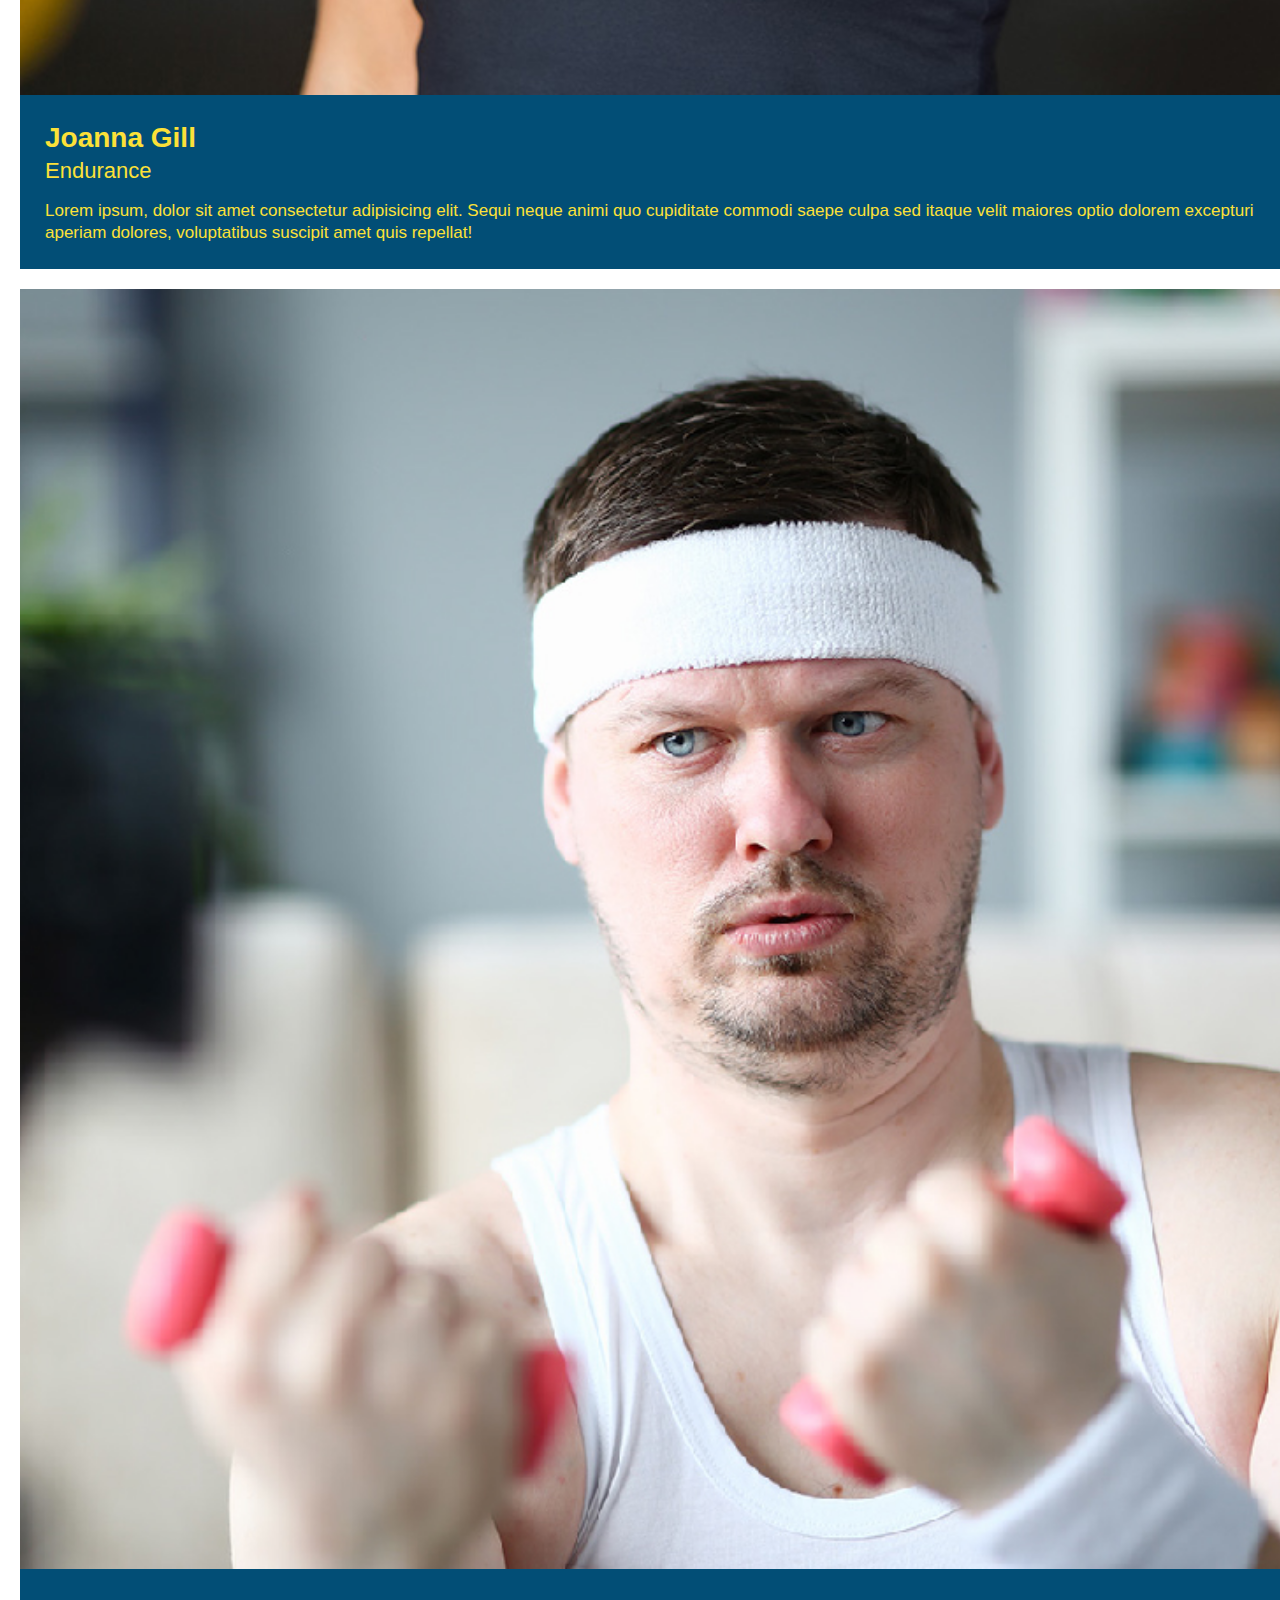
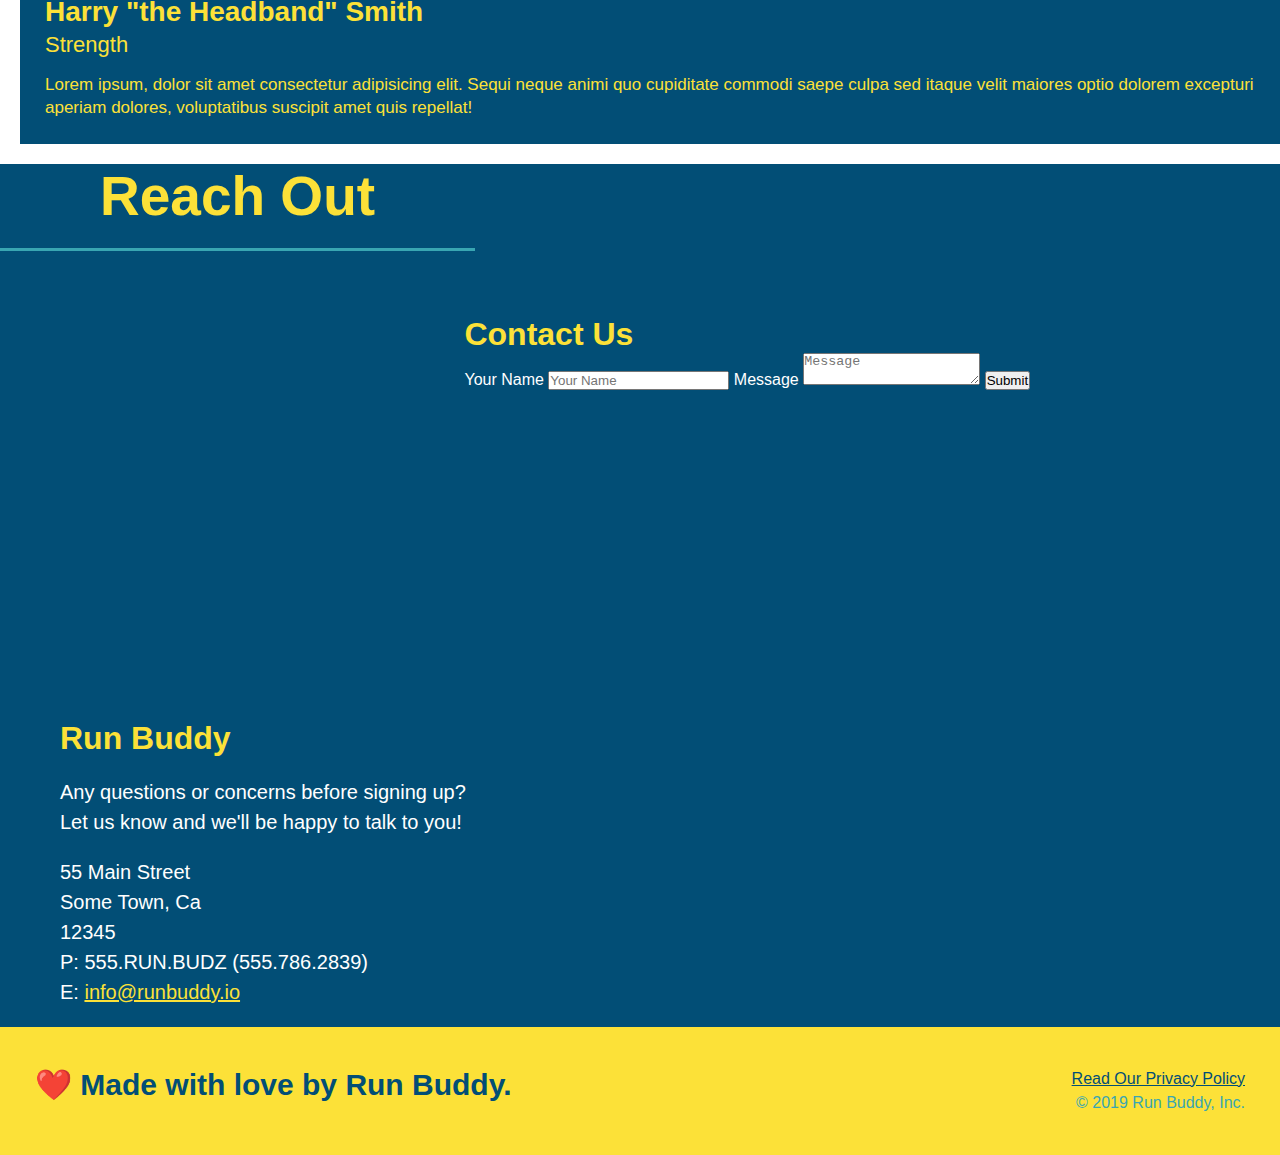
==== commit 2d9a5182: "add flexbox to the trainers" ====
--- a/index.html
+++ b/index.html
@@ -155,22 +155,32 @@
         </div>
     </div>
 
+    <div>
+      <!-- This is for show; keep the article tags you have -->
+      <article>Trainer 1 Info</article>
+      <article>Trainer 2 Info</article>
+      <article>Trainer 3 Info</article>  
+    </div>
+    
+  <!-- first trainer bio -->
   <div class="flex-row">
     <h2 class="section-title primary-border">Meet the Trainers</h2>
       <article class="trainer">
         <img src="./images/trainer-1.jpg" alt="Arron Stephens in his workout clothes, ready to pump iron" />
-        <div class="trainer-bio text-left">
-        <h3>Arron Stephens</h3>
-        <h4>Speed / Strength</h4>
-        <p>
-          Lorem ipsum, dolor sit amet consectetur adipisicing elit. Sequi neque animi quo cupiditate commodi saepe culpa sed
-          itaque velit maiores optio dolorem excepturi aperiam dolores, voluptatibus suscipit amet quis repellat!
-        </p>
-      </div>
+        <div class="trainer-bio">
+          <h3>Arron Stephens</h3>
+          <h4>Speed / Strength</h4>
+          <p>
+            Lorem ipsum, dolor sit amet consectetur adipisicing elit. Sequi neque animi quo cupiditate commodi saepe culpa sed
+            itaque velit maiores optio dolorem excepturi aperiam dolores, voluptatibus suscipit amet quis repellat!
+          </p>
+        </div>
       </article>
+
   <!-- second trainer bio -->
   <article class="trainer">
-    <div class="trainer-bio text-right">
+    <img src="./images/trainer-2.jpg" alt="Joanna Gill cooling off after a workout" />
+    <div class="trainer-bio">
       <h3>Joanna Gill</h3>
       <h4>Endurance</h4>
       <p>
@@ -178,13 +188,12 @@
         itaque velit maiores optio dolorem excepturi aperiam dolores, voluptatibus suscipit amet quis repellat!
       </p>
     </div>
-    <img src="./images/trainer-2.jpg" alt="Joanna Gill cooling off after a workout" />
   </article>
 
   <!-- third trainer bio -->
   <article class="trainer">
     <img src="./images/trainer-3.jpg" alt="Harry Smith wearing a headband and lifting comically small pink weights" />
-    <div class="trainer-bio text-left">
+    <div class="trainer-bio">
       <h3>Harry "the Headband" Smith</h3>
       <h4>Strength</h4>
       <p>
--- a/assets/RunBuddyStyle.css
+++ b/assets/RunBuddyStyle.css
@@ -239,48 +239,43 @@
 
 /*Trainer section styles start*/
 /*Section setting*/
+
 .trainer {
-  width: 900px;
-  margin: 0 auto 30px auto;
+width: 100%;
+margin: 0 auto;
+display: flex;
+flex-wrap: wrap;
+justify-content: space-around;
+}
+
+.trainer {
+  margin: 20px;
   background: #024e76;
   color: #fce138;
-  overflow: auto;
+  flex: 1;
 }
 
 .trainer img {
-  width: 35%;
-  float: left;
+  width: 100%;
 }
 
 .trainer-bio {
-  padding: 35px;
-  float: left;
-  width: 65%;
+  padding: 25px;
+  line-height: 1.3;
 }
 
 .trainer-bio h3 {
-  font-size: 32px;
-  margin-bottom: 8px;
+  font-size: 28px;
 }
 
 .trainer-bio h4 {
   font-weight: lighter;
-  font-size: 26px;
-  margin-bottom: 25px;
+  font-size: 22px;
+  margin-bottom: 15px;
 }
 
 .trainer-bio p {
   font-size: 17px;
-  line-height: 1.3;
-}
-
-/*this section could be used in the global settings since they are a utility class*/
-.text-left {
-  text-align: left;
-}
-
-.text-right {
-  text-align: right;
 }
 
 /*Reach out section style - The map and contact info section*/
@@ -323,6 +318,15 @@
   color: #fce138;
 }
 
+/*this section could be used in the global settings since they are a utility class*/
+.text-left {
+  text-align: left;
+}
+
+.text-right {
+  text-align: right;
+}
+
 .flex-flow {
   display: flex;
 }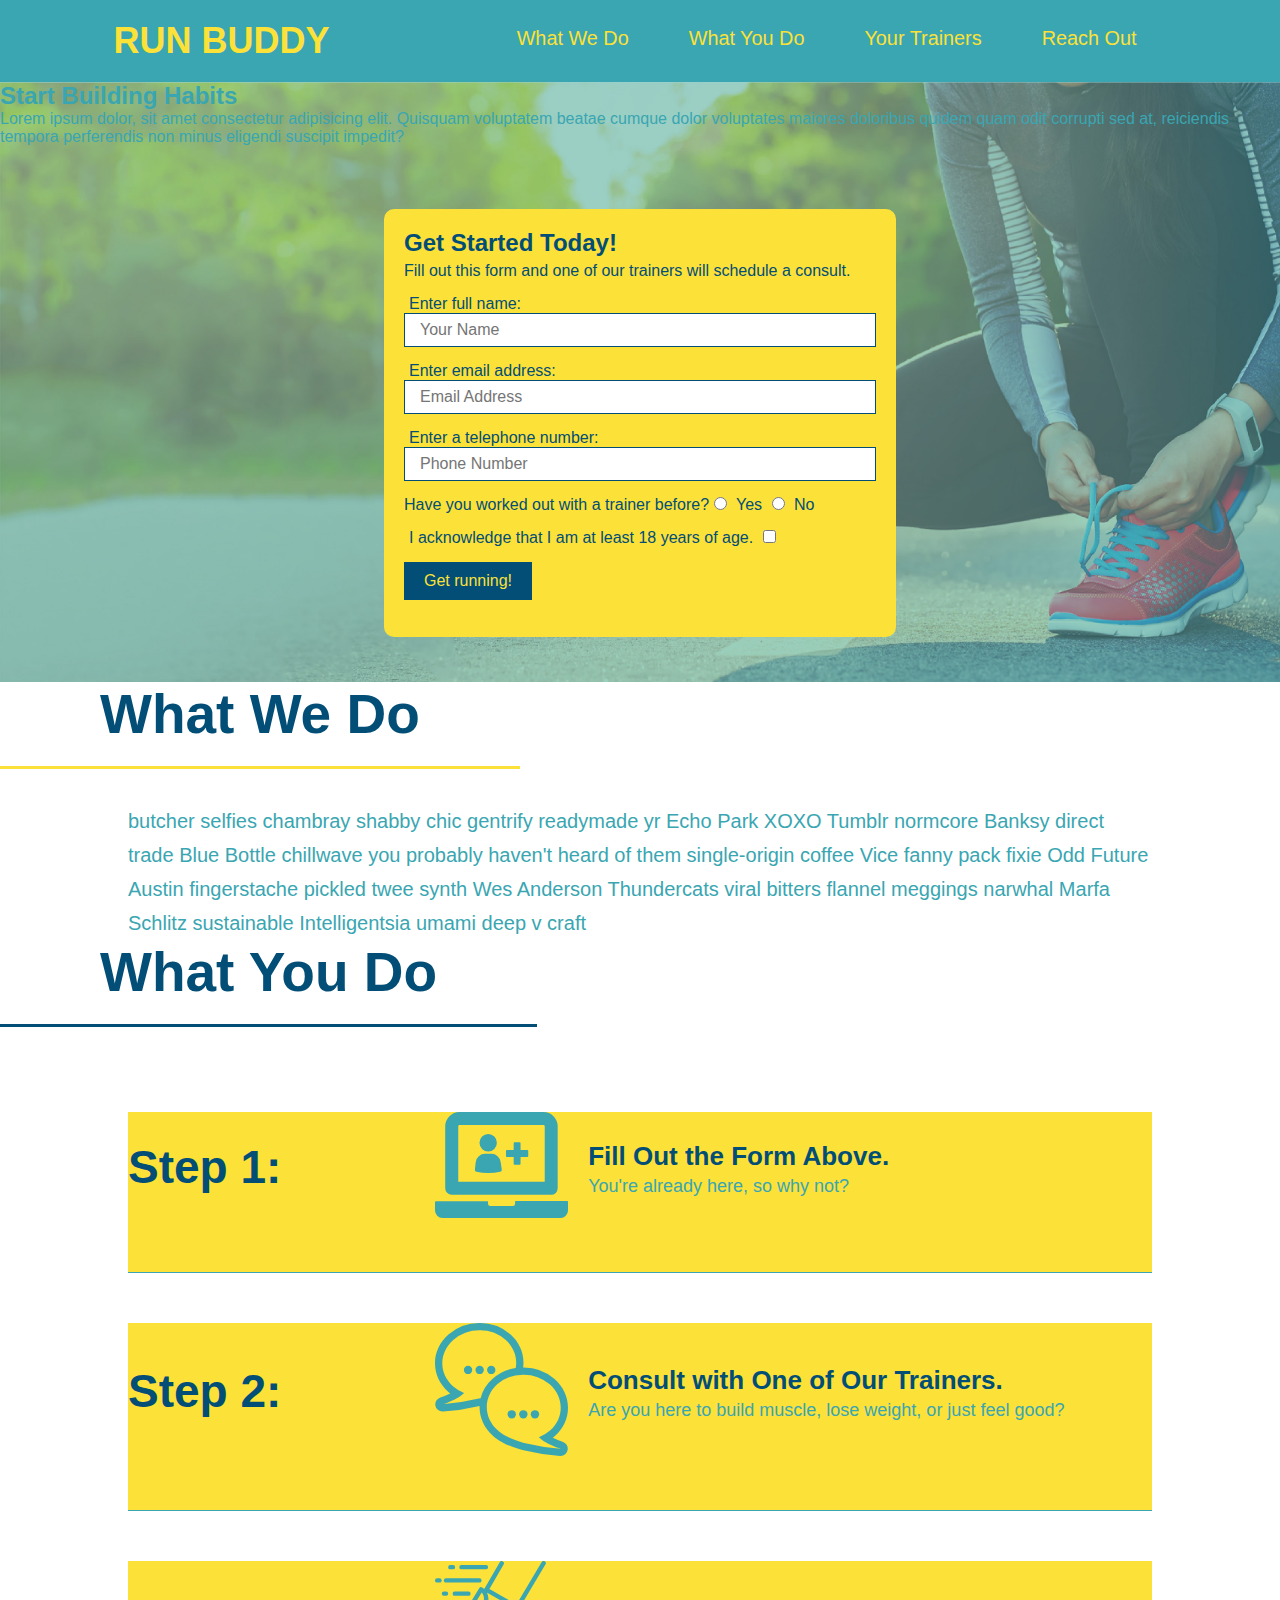
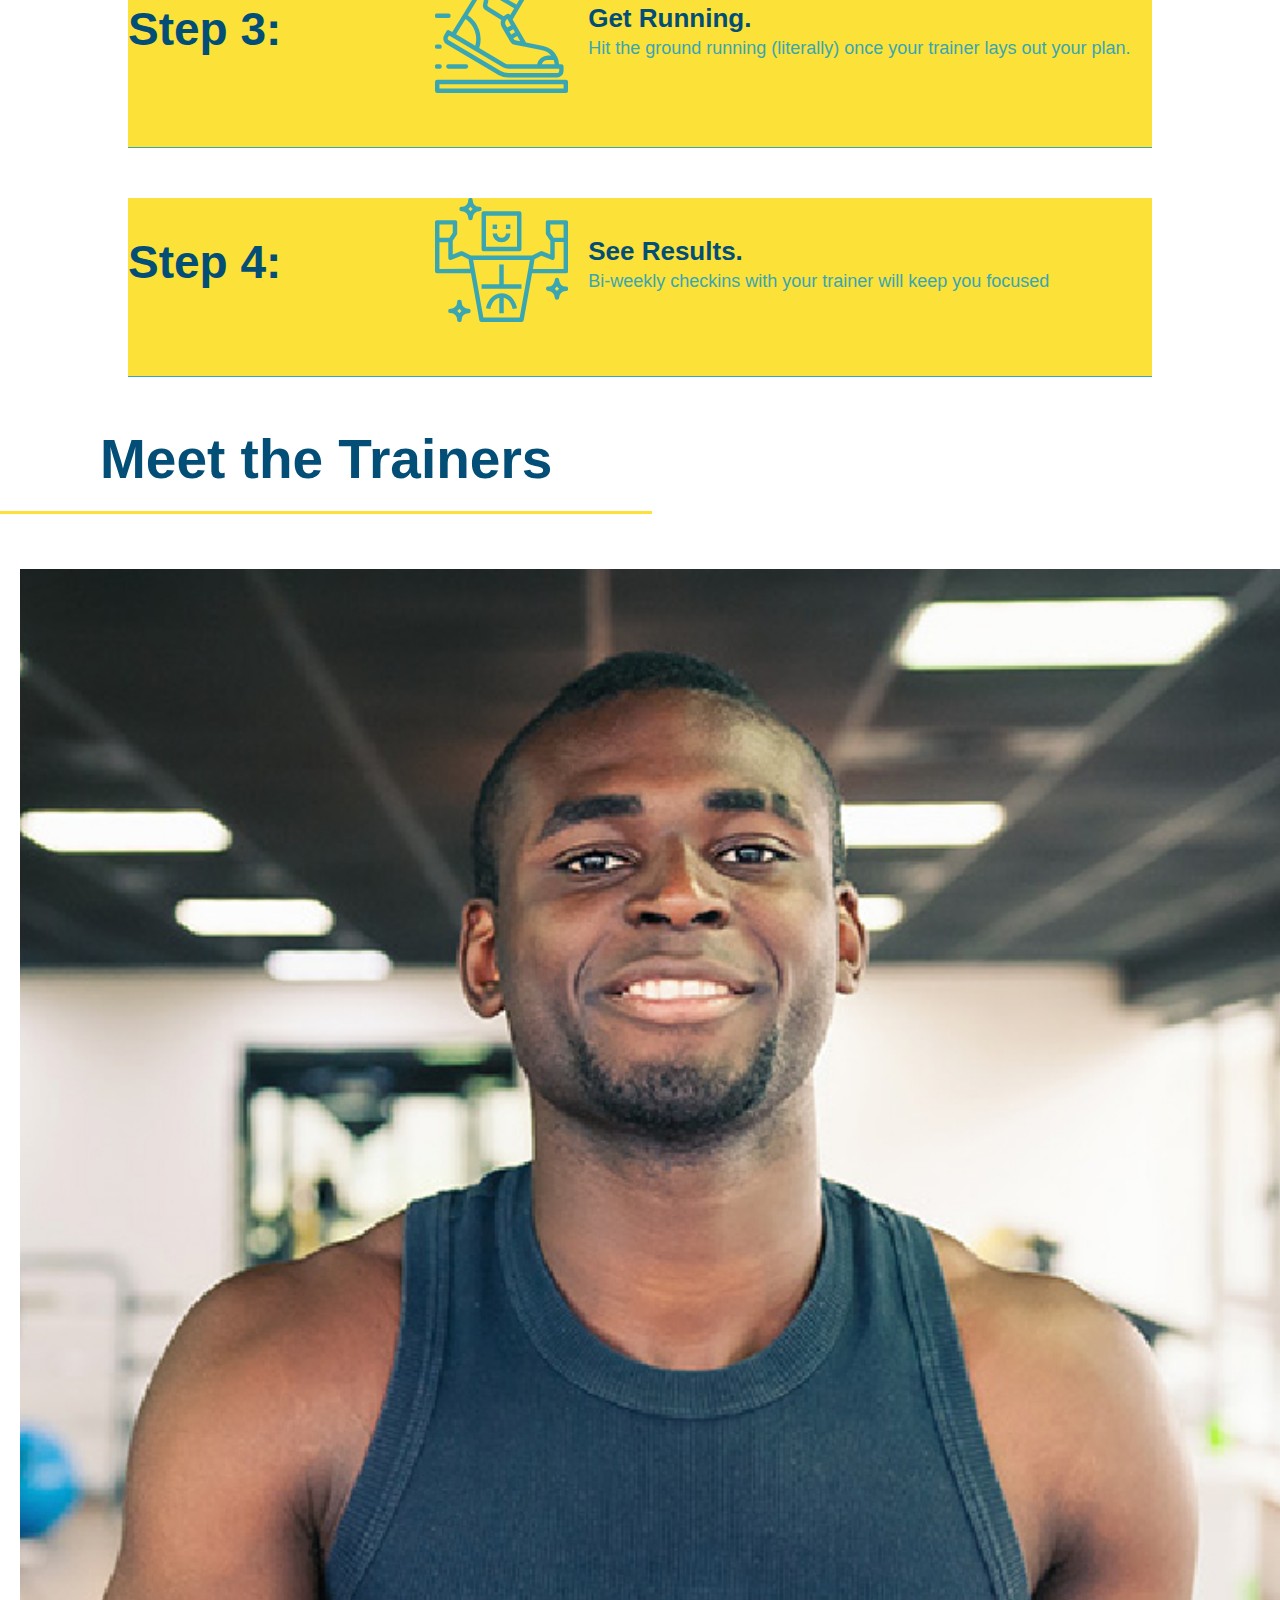
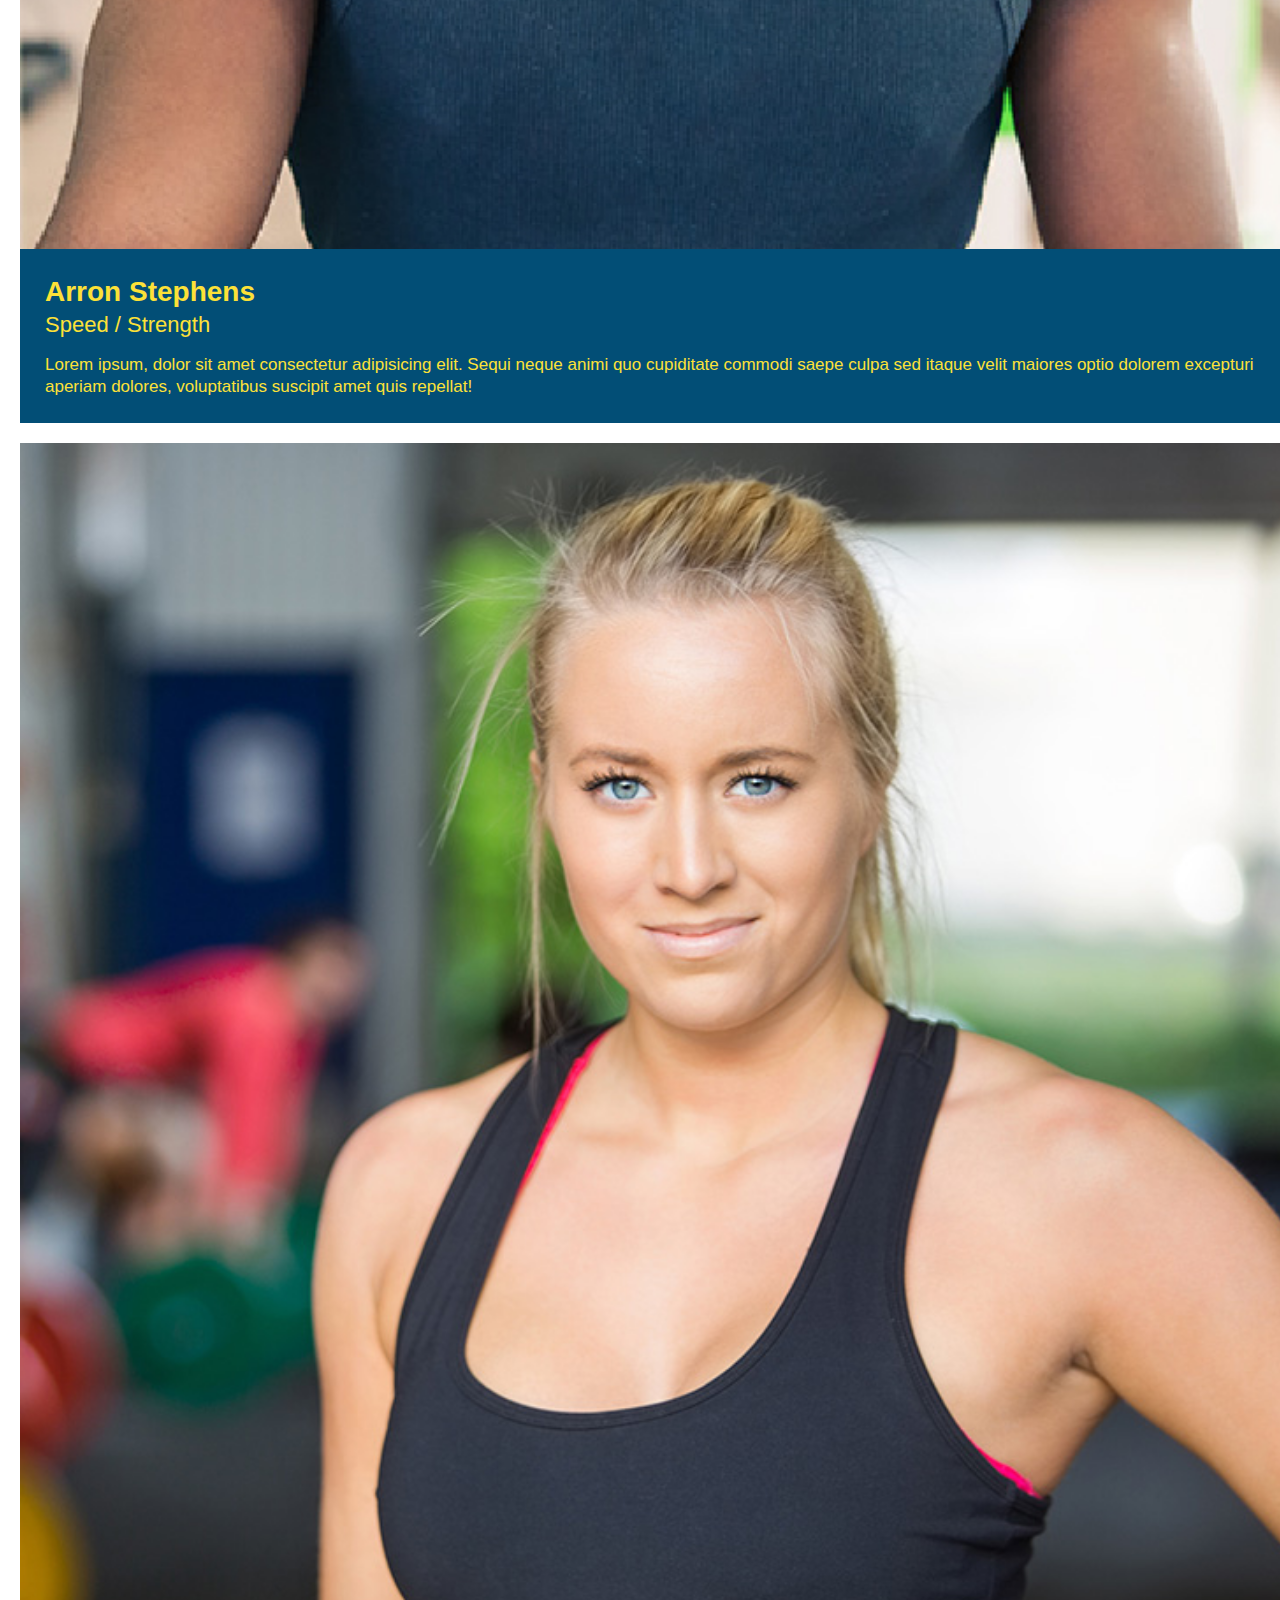
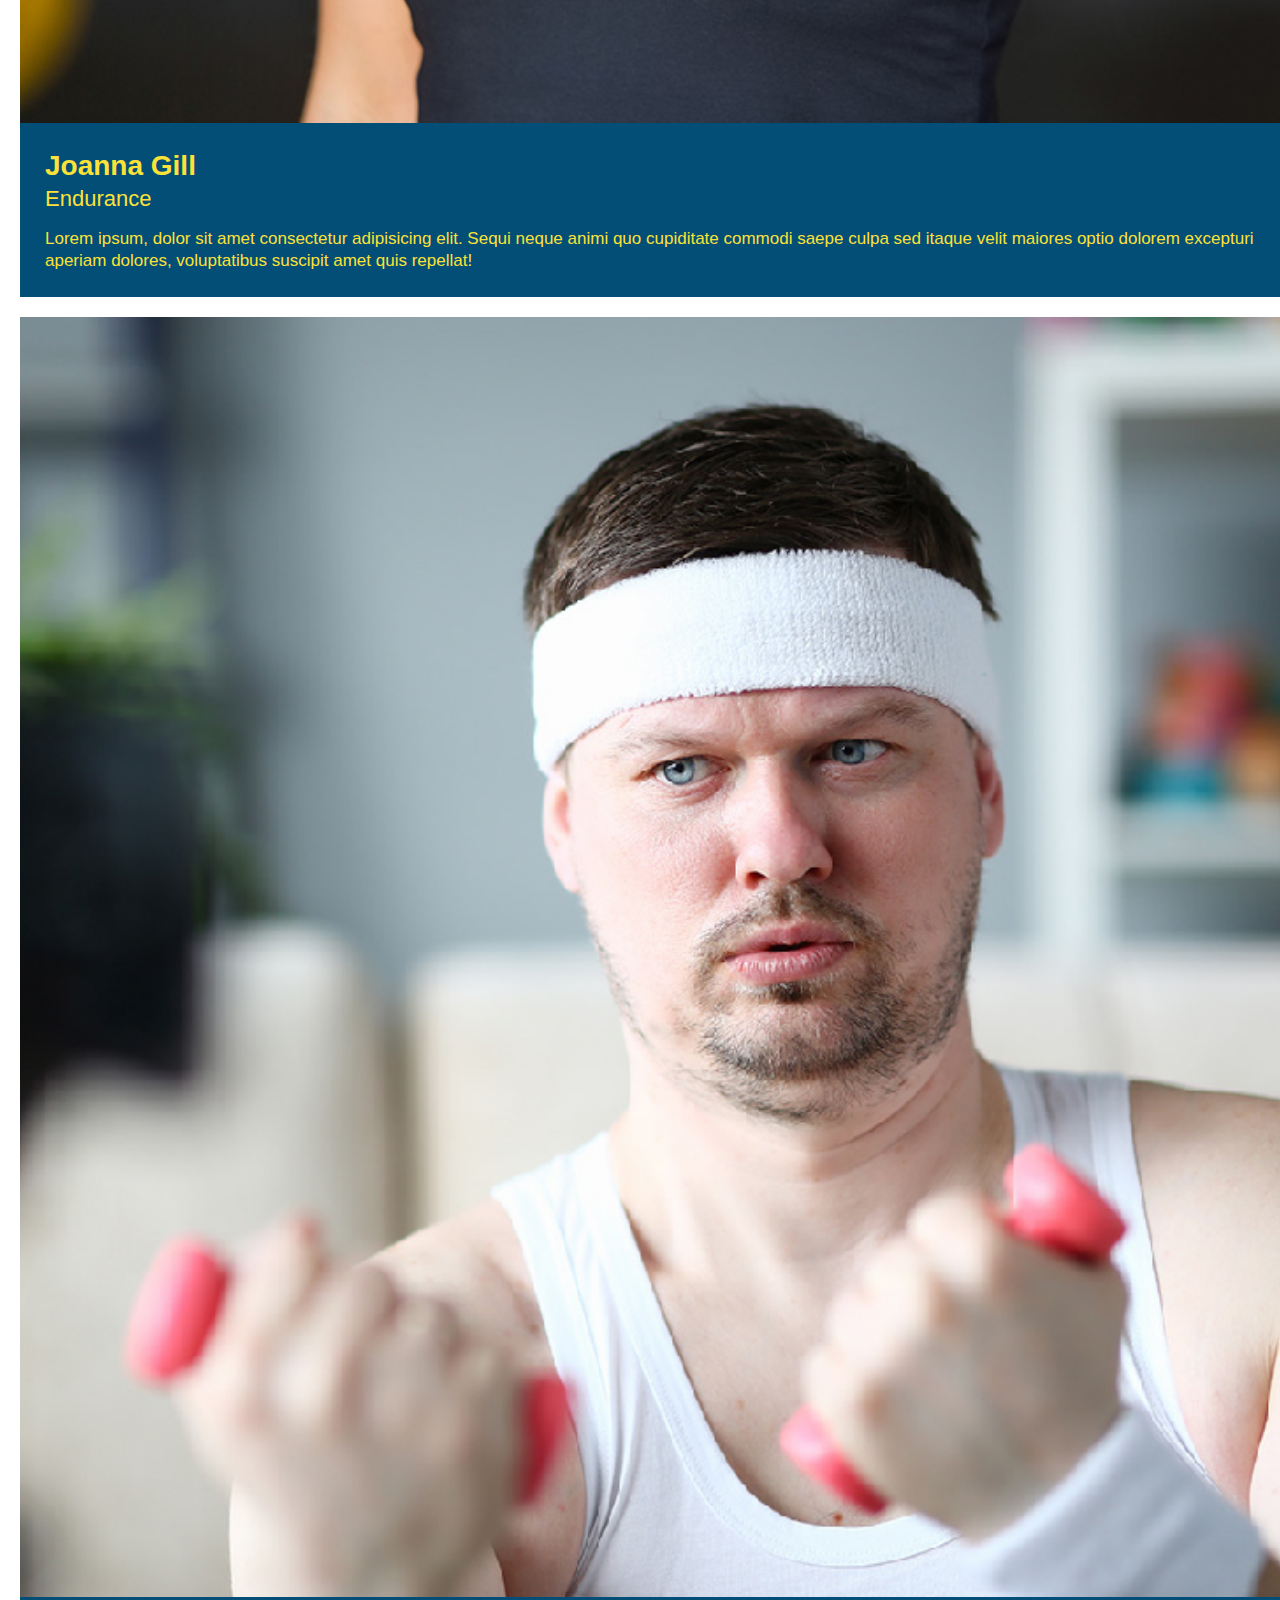
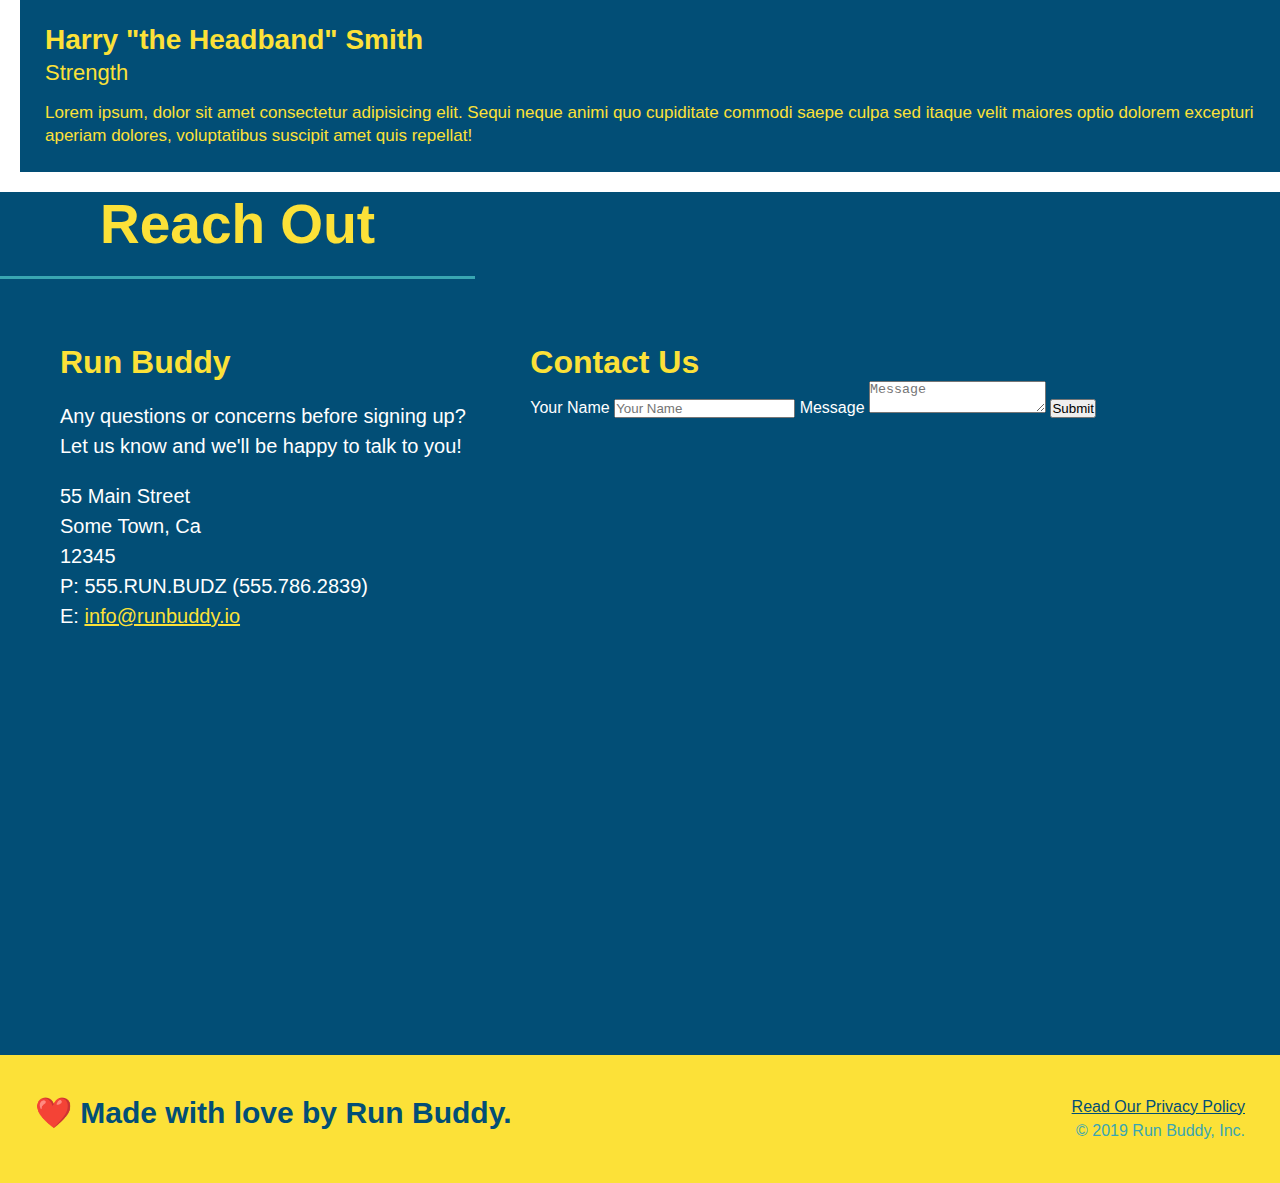
==== commit 575be3c6: "Fixes" ====
--- a/index.html
+++ b/index.html
@@ -1,12 +1,11 @@
 <!DOCTYPE html>
 <html lang="en">
 <head>
-    <!--favicon
+    <!--favicon-->
         <link href="[data-uri]" 
             rel="icon" 
             type="image/x-icon" 
         />
-    -->
     
     <!--Style sheet link-->
         <link rel="stylesheet" href="./assets/RunBuddyStyle.css" />
@@ -21,7 +20,7 @@
 
 
 <body>
-    <!--Navigation-->
+<!--Navigation-->
     <header>
         <h1>RUN BUDDY</h1>
 
@@ -45,64 +44,72 @@
             </ul>
         </nav>
       </header>
-
-    <!--hero/jumbotron-->
+<!--Navigation END-->
+
+<!--hero/jumbotron-->
     <Section>
         <section class="hero">
-        <div class="hero-form">
-            <h3>Get Started Today!</h3>
-            <p>Fill out this form and one of our trainers will schedule a consult.</p>
-            <form>
-                <label for="name">Enter full name:</label>
-                <input type="text" placeholder="Your Name" name="name" id="name" class="form-input">
-                
-                <label for="email">Enter email address:</label>
-                <input type="text" placeholder="Email Address" name="email" id="email" class="form-input">
-                
-                <label for="phone">Enter a telephone number:</label>
-                <input type="text" placeholder="Phone Number" name="phone" id="phone" class="form-input">
-              <p>
-                Have you worked out with a trainer before?
-                <input type="radio" name="trainer-confirm" id="trainer-yes" />
-                <label for="trainer-yes">Yes</label>
-                <input type="radio" name="trainer-confirm" id="trainer-no" />
-                <label for="trainer-no">No</label>
-              </p>
-              <p>
-                <label for="checkbox" >
-                  I acknowledge that I am at least 18 years of age.
-                </label>
-                <input type="checkbox" name="age-confirm" id="checkbox" />
-              </p>
-              <button type="submit">
-                Get running!
-              </button>
-            </form>
-          </div>
-          <div class="flex-row">
-            <h2 class="section-title primary-border">Start Building Habits</h2>
-            <p>Lorem ipsum dolor, sit amet consectetur adipisicing elit. 
+          <div class="flex-cta">
+            <h2>Start Building Habits</h2>
+            <p>
+              Lorem ipsum dolor, sit amet consectetur adipisicing elit. 
               Quisquam voluptatem beatae cumque dolor voluptates maiores doloribus quidem quam odit corrupti sed at, 
               reiciendis tempora perferendis non minus eligendi suscipit impedit?
             </p>
-
-          </div>
+          </div>
+
+          <div class="hero-form">
+              <h3>Get Started Today!</h3>
+              <p>Fill out this form and one of our trainers will schedule a consult.</p>
+              <form>
+                  <label for="name">Enter full name:</label>
+                  <input type="text" placeholder="Your Name" name="name" id="name" class="form-input">
+                  
+                  <label for="email">Enter email address:</label>
+                  <input type="text" placeholder="Email Address" name="email" id="email" class="form-input">
+                  
+                  <label for="phone">Enter a telephone number:</label>
+                  <input type="text" placeholder="Phone Number" name="phone" id="phone" class="form-input">
+                <p>
+                  Have you worked out with a trainer before?
+                  <input type="radio" name="trainer-confirm" id="trainer-yes" />
+                  <label for="trainer-yes">Yes</label>
+                  <input type="radio" name="trainer-confirm" id="trainer-no" />
+                  <label for="trainer-no">No</label>
+                </p>
+                <p>
+                  <label for="checkbox" >
+                    I acknowledge that I am at least 18 years of age.
+                  </label>
+                  <input type="checkbox" name="age-confirm" id="checkbox" />
+                </p>
+                <button type="submit">
+                  Get running!
+                </button>
+              </form>
+            </div>
+         </section>     
     </Section>
-
-  <!-- "what we do" section -->
-  <div class="flex-row">
-    <h2 class="section-title primary-border">What We Do</h2>
+<!--hero/jumbotron END -->
+
+<!-- "what we do" section -->
+  <section id="What-we-do" class="intro">
     <div class="flex-row">
-      <p>
-        butcher selfies chambray shabby chic gentrify readymade yr Echo Park XOXO Tumblr normcore Banksy direct trade Blue Bottle chillwave you probably haven't heard of them single-origin coffee Vice fanny pack fixie Odd Future Austin fingerstache pickled twee synth Wes Anderson Thundercats viral bitters flannel meggings narwhal Marfa Schlitz sustainable Intelligentsia umami deep v craft
-      </p>
+      <h2 class="section-title primary-border">What We Do</h2>
+        <div class="flex-row">
+          <p>
+            butcher selfies chambray shabby chic gentrify readymade yr Echo Park XOXO Tumblr normcore Banksy direct trade Blue Bottle chillwave you probably haven't heard of them single-origin coffee Vice fanny pack fixie Odd Future Austin fingerstache pickled twee synth Wes Anderson Thundercats viral bitters flannel meggings narwhal Marfa Schlitz sustainable Intelligentsia umami deep v craft
+          </p>
+        </div>
+    </div>
   </section>
-  
-  <!-- "what you do" section -->
-  <div class="flex-row">
-    <h2 class="section-title primary-border">What You Do</h2>
-      
-    
+<!-- "what we do" section END -->
+<!-- "what you do" section -->
+  <section id="What-you-do" class="steps">
+    <div class="flex-row">
+      <h2 class="section-title secondart-border">What You Do</h2>
+    </div>
+        
     <div class="step">
       <h3>Step 1:</h3>
         <div class="step-info">
@@ -154,22 +161,38 @@
           </div>
         </div>
     </div>
-
-    <div>
-      <!-- This is for show; keep the article tags you have -->
-      <article>Trainer 1 Info</article>
-      <article>Trainer 2 Info</article>
-      <article>Trainer 3 Info</article>  
-    </div>
-    
-  <!-- first trainer bio -->
+<!-- "what you do" section END -->
+
+
+<!-- "meet the trainers" start -->
+<section id="your-trainers">
   <div class="flex-row">
-    <h2 class="section-title primary-border">Meet the Trainers</h2>
+    <h2 class="section-title primary-border">
+    Meet the Trainers
+    </h2>
+  </div>
+
+  <div class="trainers">
+    <!-- first trainer bio -->
       <article class="trainer">
-        <img src="./images/trainer-1.jpg" alt="Arron Stephens in his workout clothes, ready to pump iron" />
+          <img src="./images/trainer-1.jpg" alt="Arron Stephens in his workout clothes, ready to pump iron" />
+          <div class="trainer-bio">
+            <h3 class="trainer-name">Arron Stephens</h3>
+            <h4 class="trainer-roll">Speed / Strength</h4>
+            <p>
+              Lorem ipsum, dolor sit amet consectetur adipisicing elit. Sequi neque animi quo cupiditate commodi saepe culpa sed
+              itaque velit maiores optio dolorem excepturi aperiam dolores, voluptatibus suscipit amet quis repellat!
+            </p>
+          </div>
+      </article>
+  
+
+    <!-- second trainer bio -->
+      <article class="trainer">
+        <img src="./images/trainer-2.jpg" alt="Joanna Gill cooling off after a workout" />
         <div class="trainer-bio">
-          <h3>Arron Stephens</h3>
-          <h4>Speed / Strength</h4>
+          <h3 class="trainer-name">Joanna Gill</h3>
+          <h4 class="trainer-roll">Endurance</h4>
           <p>
             Lorem ipsum, dolor sit amet consectetur adipisicing elit. Sequi neque animi quo cupiditate commodi saepe culpa sed
             itaque velit maiores optio dolorem excepturi aperiam dolores, voluptatibus suscipit amet quis repellat!
@@ -177,71 +200,62 @@
         </div>
       </article>
 
-  <!-- second trainer bio -->
-  <article class="trainer">
-    <img src="./images/trainer-2.jpg" alt="Joanna Gill cooling off after a workout" />
-    <div class="trainer-bio">
-      <h3>Joanna Gill</h3>
-      <h4>Endurance</h4>
-      <p>
-        Lorem ipsum, dolor sit amet consectetur adipisicing elit. Sequi neque animi quo cupiditate commodi saepe culpa sed
-        itaque velit maiores optio dolorem excepturi aperiam dolores, voluptatibus suscipit amet quis repellat!
-      </p>
-    </div>
-  </article>
-
-  <!-- third trainer bio -->
-  <article class="trainer">
-    <img src="./images/trainer-3.jpg" alt="Harry Smith wearing a headband and lifting comically small pink weights" />
-    <div class="trainer-bio">
-      <h3>Harry "the Headband" Smith</h3>
-      <h4>Strength</h4>
-      <p>
-        Lorem ipsum, dolor sit amet consectetur adipisicing elit. Sequi neque animi quo cupiditate commodi saepe culpa sed
-        itaque velit maiores optio dolorem excepturi aperiam dolores, voluptatibus suscipit amet quis repellat!
-      </p>
-    </div>
-  </article>
-
-  </section>
-    <!-- "reach out" section -->
+    <!-- third trainer bio -->
+      <article class="trainer">
+        <img src="./images/trainer-3.jpg" alt="Harry Smith wearing a headband and lifting comically small pink weights" />
+        <div class="trainer-bio">
+          <h3 class="trainer-name">Harry "the Headband" Smith</h3>
+          <h4 class="trainer-roll">Strength</h4>
+          <p>
+            Lorem ipsum, dolor sit amet consectetur adipisicing elit. Sequi neque animi quo cupiditate commodi saepe culpa sed
+            itaque velit maiores optio dolorem excepturi aperiam dolores, voluptatibus suscipit amet quis repellat!
+          </p>
+        </div>
+      </article>
+  </div>
+</section>
+
+<!-- "reach out" section -->
     <section id="reach-out" class="contact">
-      <h2 class="section-title secondary-border">Reach Out</h2>
-      <div class="contact-info">
-        <iframe src="https://www.google.com/maps/embed?pb=!1m18!1m12!1m3!1d2867.1734344897177!2d-123.01422959999995!3d44.059127199999985!2m3!1f0!2f0!3f0!3m2!1i1024!2i768!4f13.1!3m3!1m2!1s0x54c0e1afba981da3%3A0x7162787121d93f91!2s1520%209th%20St%2C%20Springfield%2C%20OR%2097477!5e0!3m2!1sen!2sus!4v1628541680499!5m2!1sen!2sus" 
-          style="border:0;" 
-          allowfullscreen="" 
-          loading="lazy">
-        </iframe>
-        <div class="contact-form">
-          <h3>Contact Us</h3>
-          <form>
-             <label for="contact-name">Your Name</label>
-             <input type="text" id="contact-name" placeholder="Your Name" />
-        
-             <label for="contact-message">Message</label>
-             <textarea id="contact-message" placeholder="Message"></textarea>
-        
-             <button type="submit">Submit</button>
-            </form>
-        </div>
-        <div>
-          <h3>Run Buddy</h3>
-          <p>
-            Any questions or concerns before signing up?
-            <br />
-            Let us know and we'll be happy to talk to you!
-          </p>
-          <address>
-            55 Main Street <br/>
-            Some Town, Ca <br/>
-            12345<br />
-            P: 555.RUN.BUDZ (555.786.2839)<br/>
-            E: <a href="mailto:info@runbuddy.io">info@runbuddy.io</a>
-          </address>
-        </div>
-      </div>
-      
+        <div class="flex-row">
+          <h2 class="section-title secondary-border">Reach Out</h2>
+        </div>
+
+        <div class="contact-info">
+          <div>
+            <h3>Run Buddy</h3>
+            <p>
+              Any questions or concerns before signing up?
+              <br />
+              Let us know and we'll be happy to talk to you!
+            </p>
+
+            <address>
+              55 Main Street <br/>
+              Some Town, Ca <br/>
+              12345<br />
+              P: 555.RUN.BUDZ (555.786.2839)<br/>
+              E: <a href="mailto:info@runbuddy.io">info@runbuddy.io</a>
+            </address>
+          </div>
+
+          <div class="contact-form">
+            <h3>Contact Us</h3>
+            <form>
+               <label for="contact-name">Your Name</label>
+               <input type="text" id="contact-name" placeholder="Your Name" />
+          
+               <label for="contact-message">Message</label>
+               <textarea id="contact-message" placeholder="Message"></textarea>
+          
+               <button type="submit">Submit</button>
+              </form>
+          </div>
+          
+          <iframe src="https://www.google.com/maps/embed?pb=!1m18!1m12!1m3!1d2867.1734344897177!2d-123.01422959999995!3d44.059127199999985!2m3!1f0!2f0!3f0!3m2!1i1024!2i768!4f13.1!3m3!1m2!1s0x54c0e1afba981da3%3A0x7162787121d93f91!2s1520%209th%20St%2C%20Springfield%2C%20OR%2097477!5e0!3m2!1sen!2sus!4v1628541680499!5m2!1sen!2sus" 
+          frameborder="0" style="border:0" allowfullscreen>
+          </iframe>
+        </div>
     </section>
 
     <!--footer-->
@@ -252,5 +266,6 @@
           &copy; 2019 Run Buddy, Inc.
         </div>
     </footer>
+    
   </body>
 </html>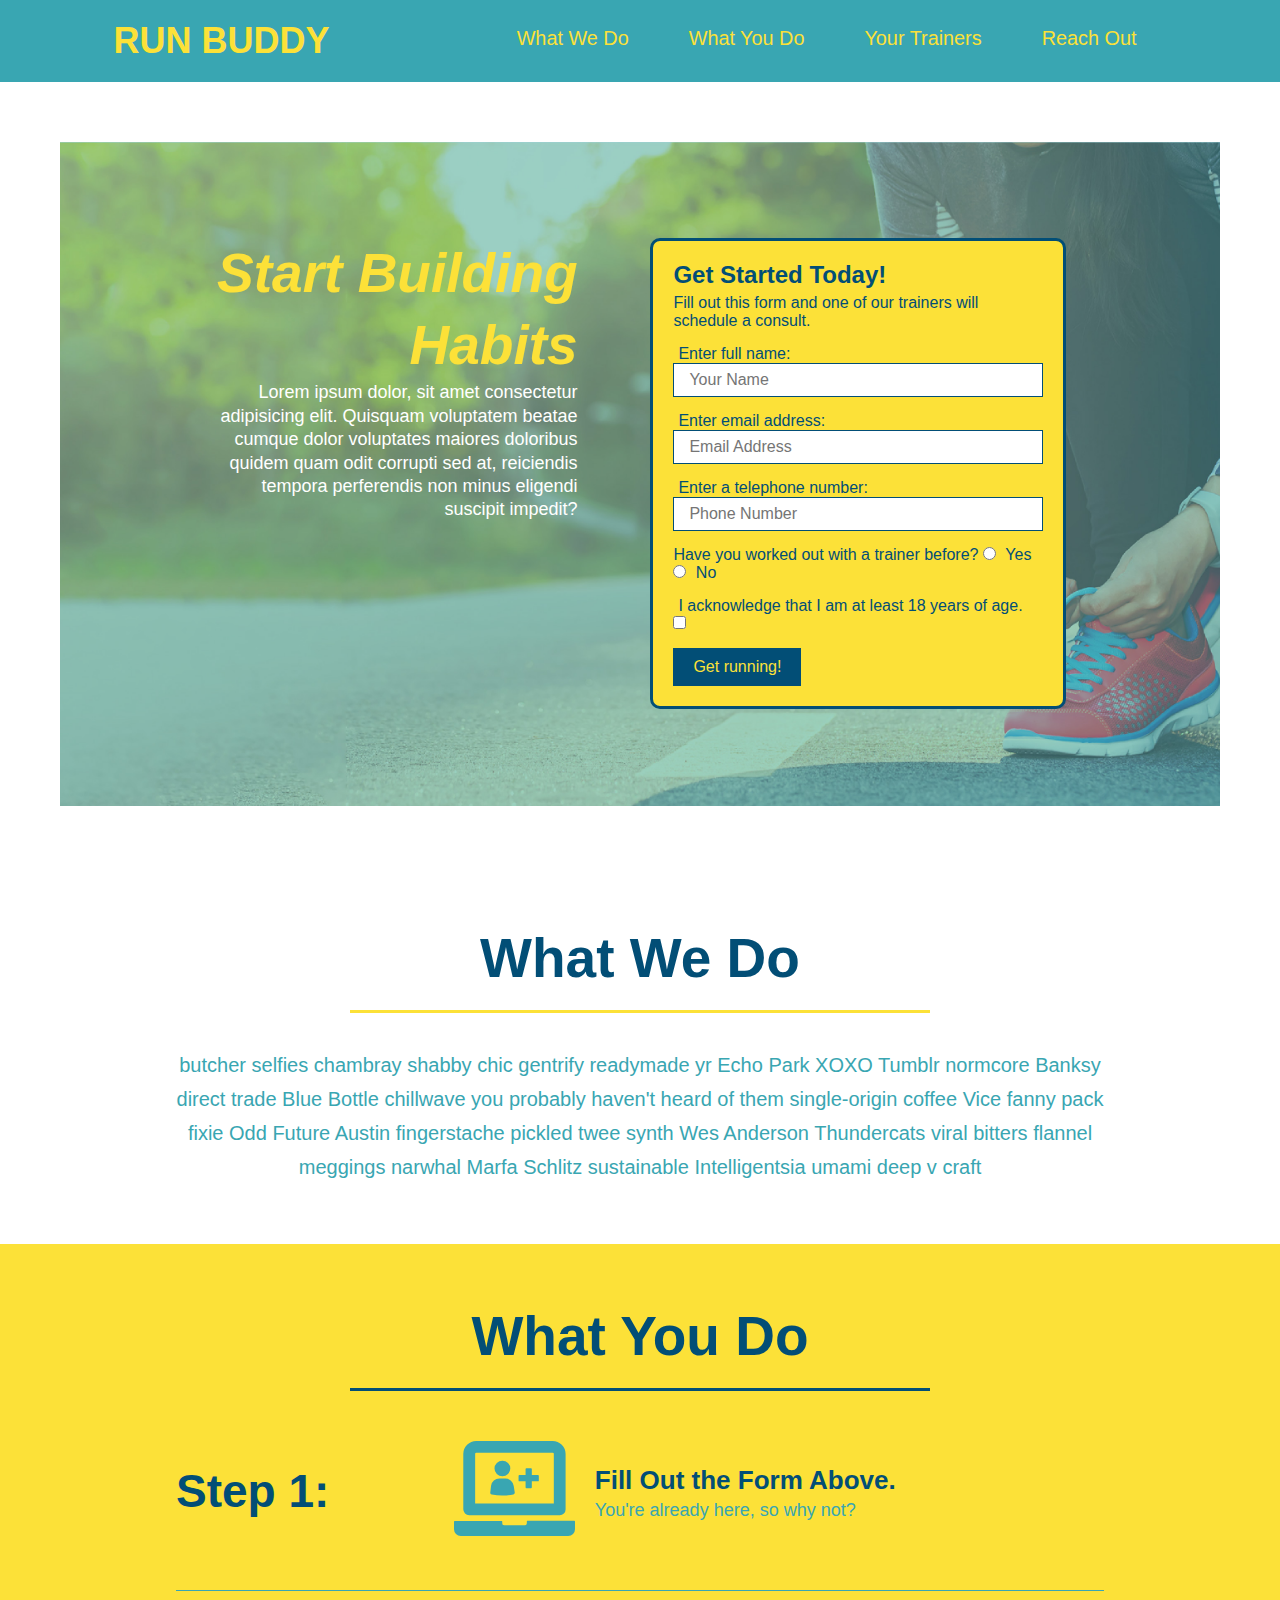
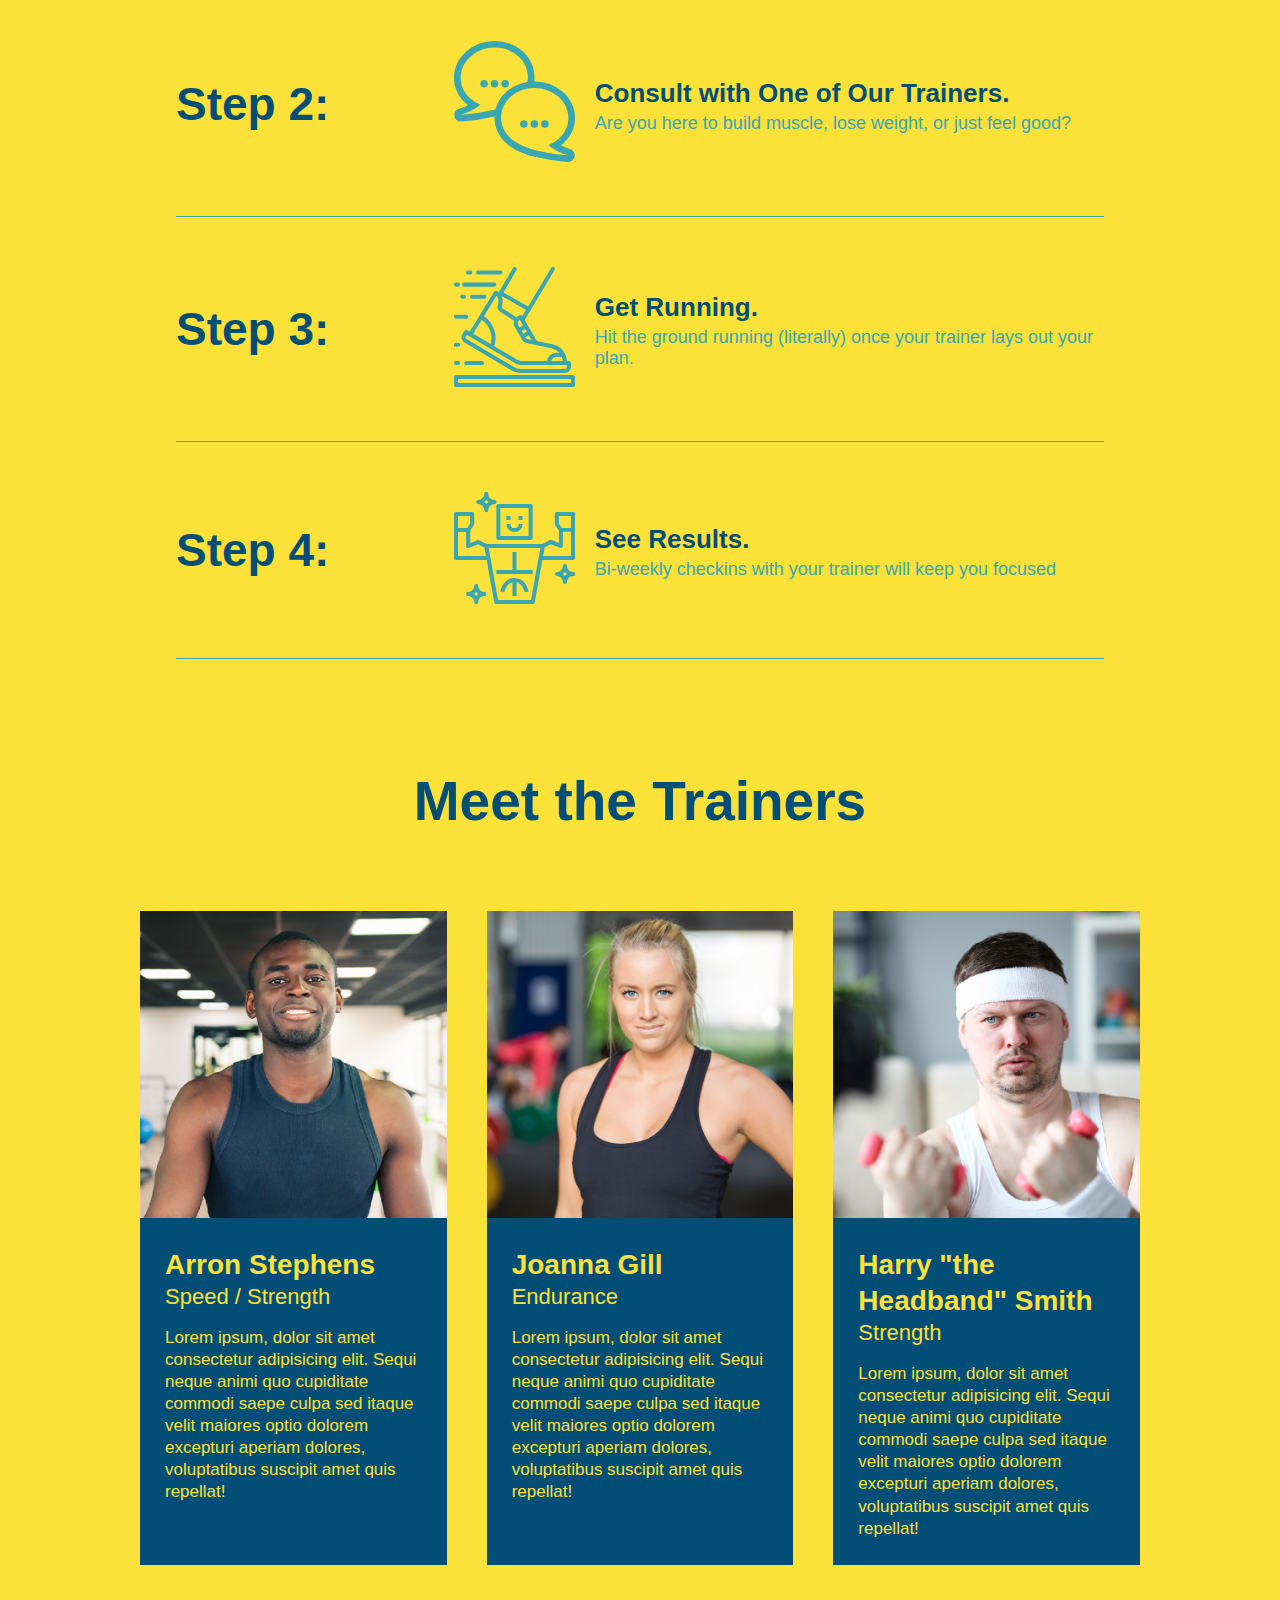
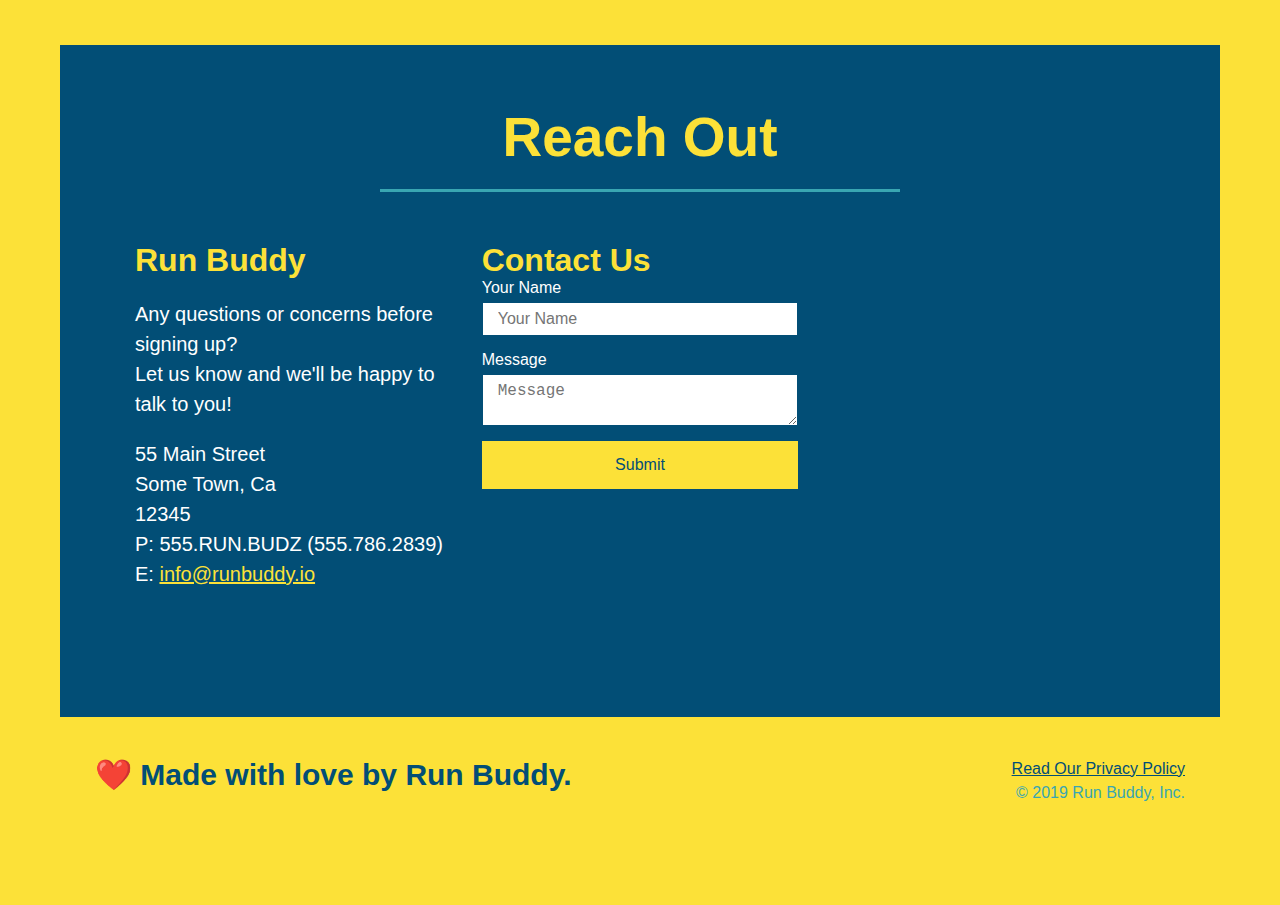
==== commit b155d8f4: "add flexbox to the hero" ====
--- a/index.html
+++ b/index.html
@@ -49,7 +49,7 @@
 <!--hero/jumbotron-->
     <Section>
         <section class="hero">
-          <div class="flex-cta">
+          <div class="hero-cta">
             <h2>Start Building Habits</h2>
             <p>
               Lorem ipsum dolor, sit amet consectetur adipisicing elit. 
--- a/assets/RunBuddyStyle.css
+++ b/assets/RunBuddyStyle.css
@@ -1,8 +1,8 @@
 /*Global settings*/
 * {
+  box-sizing: border-box;
   margin: 0;
   padding: 0;
-  box-sizing: border-box;
 }
 
 body {
@@ -12,43 +12,43 @@
 
 /*Header and nav style*/
 header {
-    padding: 20px 35px;
-    background-color: #39a6b2;
-    display: flex;
-    justify-content: space-around;
-    flex-wrap: wrap;
-
+  padding: 20px 35px;
+  background-color: #39a6b2;
+  display: flex;
+  justify-content: space-around;
+  flex-wrap: wrap;
 }
 
 header h1 {
-    font-weight: bold;
-    font-size: 36px;
-    color: #fce138;
-    margin: 0;
-  }
+  font-weight: bold;
+  font-size: 36px;
+  color: #fce138;
+  margin: 0;
+}
 
 header a {
-    text-decoration: none;
-    color: #fce138;
-  }
+  text-decoration: none;
+  color: #fce138;
+}
   
 header nav {
-    margin: 7px 0;
-  }
+  margin: 7px 0;
+}
 
 header nav ul {
-    display: flex;
-    flex-wrap: wrap;
-    justify-content: space-between;
-    align-items: center;
-    list-style: none;
- }  
-
- header nav ul li a {
+  display: flex;
+  flex-wrap: wrap;
+  justify-content: space-between;
+  align-items: center;
+  list-style: none;
+}  
+
+header nav ul li a {
   margin: 0 30px;
   font-weight: lighter;
   font-size: 1.55vw;
 }
+
 /*Footer style*/
 footer {
   background: #fce138;
@@ -74,6 +74,11 @@
   color: #024e76;
 }
 /*Footer style ends*/
+
+/* STYLE ALL SECTION TAGS */
+section {
+  padding: 60px;
+}
 
 .section {
   padding-bottom: 20px;
@@ -85,15 +90,15 @@
 /* Hero Style Start */
 .hero {
   background-image: url("../images/flipped-hero-image.jpg");
-  height: 600px;
   background-size: cover;
+  background-position: center;
   display: flex;
   justify-content: center;
   flex-wrap: wrap;
 }
 
 /*Hero blurb*/
-.habits {
+.hero-cta {
   width: 35%;
   text-align: right;
   margin: 3.5%;
@@ -102,20 +107,15 @@
   line-height: 1.3;
 }
 
-.habits h2 {
+.hero-cta h2 {
   font-style: italic;
   font-size: 55px;
   color: #fce138;
 }
 
-.habits p {
-  font-size: 12px;
-  color: white;
-
-}
 /*Hero Form*/
 .hero-form {
-  border-style: solid #024e76;
+  border-style: solid;
   border-width: 3px;
   border-color: #024e76;
   border-radius: 10px;
@@ -159,18 +159,41 @@
 
 /* HERO STYLES END */
 
-/**/
-
-
-
+/* SECTION TITLE STYLES START */
+.section-title {
+  font-size: 55px;
+  border-bottom: 3px solid;
+  color: #024e76;
+  padding-bottom: 20px;
+  text-align: center;
+  margin: 0 auto 35px auto;
+  width: 50%;
+}
+
+.primary-border {
+  border-color: #fce138;
+}
+
+.secondary-border {
+  border-color: #39a6b2;
+}
+/* SECTION TITLE STYLES END */
+
+/* WHAT WE DO STYLES */
 .intro p {
   line-height: 1.7;
   color: #39a6b2;
   width: 80%;
+  margin: 0 auto;
   font-size: 20px;
-  margin: 0 auto;
-}
-/**/
+  text-align: center;
+}
+
+/* WHAT YOU DO STYLES START */
+.steps { 
+  background: #fce138;
+}
+
 .step {
   margin: 50px auto;
   padding-bottom: 50px;
@@ -180,17 +203,19 @@
   flex-wrap: wrap;
   align-items: center;
   justify-content: space-between;
-  background: #fce138;
-}
-
-.step-text {
-  flex: 12;
 }
 
 .step h3 {
   color: #024e76;
   font-size: 46px;
   flex: 1 30%;
+}
+
+.step-info {
+  flex: 2 70%;
+  display: flex;
+  flex-wrap: wrap;
+  align-items: center;
 }
 
 .step-img {
@@ -201,11 +226,14 @@
 .step-img img {
   max-width: 100%;
 }
-.step-info {
-  flex: 2 70%;
-  display: flex;
-  flex-wrap: wrap;
-  align-items: center;
+
+.step-text {
+  flex: 12;
+}
+
+.step-text p {
+  color: #39a6b2;
+  font-size: 18px;
 }
 
 .step-text h4 {
@@ -214,33 +242,13 @@
   color: #024e76;
 }
 
-.step-text p {
-  color: #39a6b2;
-  font-size: 18px;
-}
-
-/*combined steps and intro h2 section styles*/
-.section-title {
-  font-size: 55px;
-  color: #024e76;
-  margin-bottom: 35px;
-  padding: 0 100px 20px 100px;
-  display: inline-block;
-  border-bottom: 3px solid;
-}
-
-.primary-border {
-  border-color: #fce138;
-}
-
-.secondary-border {
-  border-color: #39a6b2;
-}
+/* WHAT YOU DO STYLES END */
+
 
 /*Trainer section styles start*/
 /*Section setting*/
 
-.trainer {
+.trainers {
 width: 100%;
 margin: 0 auto;
 display: flex;
@@ -277,9 +285,9 @@
 .trainer-bio p {
   font-size: 17px;
 }
+/* TRAINER STYLES END */
 
 /*Reach out section style - The map and contact info section*/
-
 .contact {
   background: #024e76;
 }
@@ -288,17 +296,22 @@
   color: #fce138;
 }
 
+.contact-info {
+  display: flex;
+  justify-content: space-between;
+  flex-wrap: wrap;
+}
+
+.contact-info > * {
+  flex: 1;
+  margin: 15px;
+}
+
 .contact-info iframe {
-  width: 400px;
   height: 400px;
 }
 
 .contact-info div {
-  width: 410;
-  display: inline-block;
-  vertical-align: top;
-  text-align: left;
-  margin: 30px 0 0 60px;
   color: white;
 }
 
@@ -314,11 +327,34 @@
   font-style: normal;
 }
 
+.contact-form input, .contact-form textarea {
+  border: 1px solid #024e76;
+  display: block;
+  padding: 7px 15px;
+  font-size: 16px;
+  color: #024e76;
+  width: 100%;
+  margin-bottom: 15px;
+  margin-top: 5px;
+}
+
+.contact-form button {
+  width: 100%;
+  border: none;
+  background: #fce138;
+  color: #024e76;
+  text-align: center;
+  padding: 15px 0;
+  font-size: 16px;
+}
+
 .contact-info a {
   color: #fce138;
 }
 
-/*this section could be used in the global settings since they are a utility class*/
+/* REACH OUT STYLES END */
+
+/* UTILITIES */
 .text-left {
   text-align: left;
 }
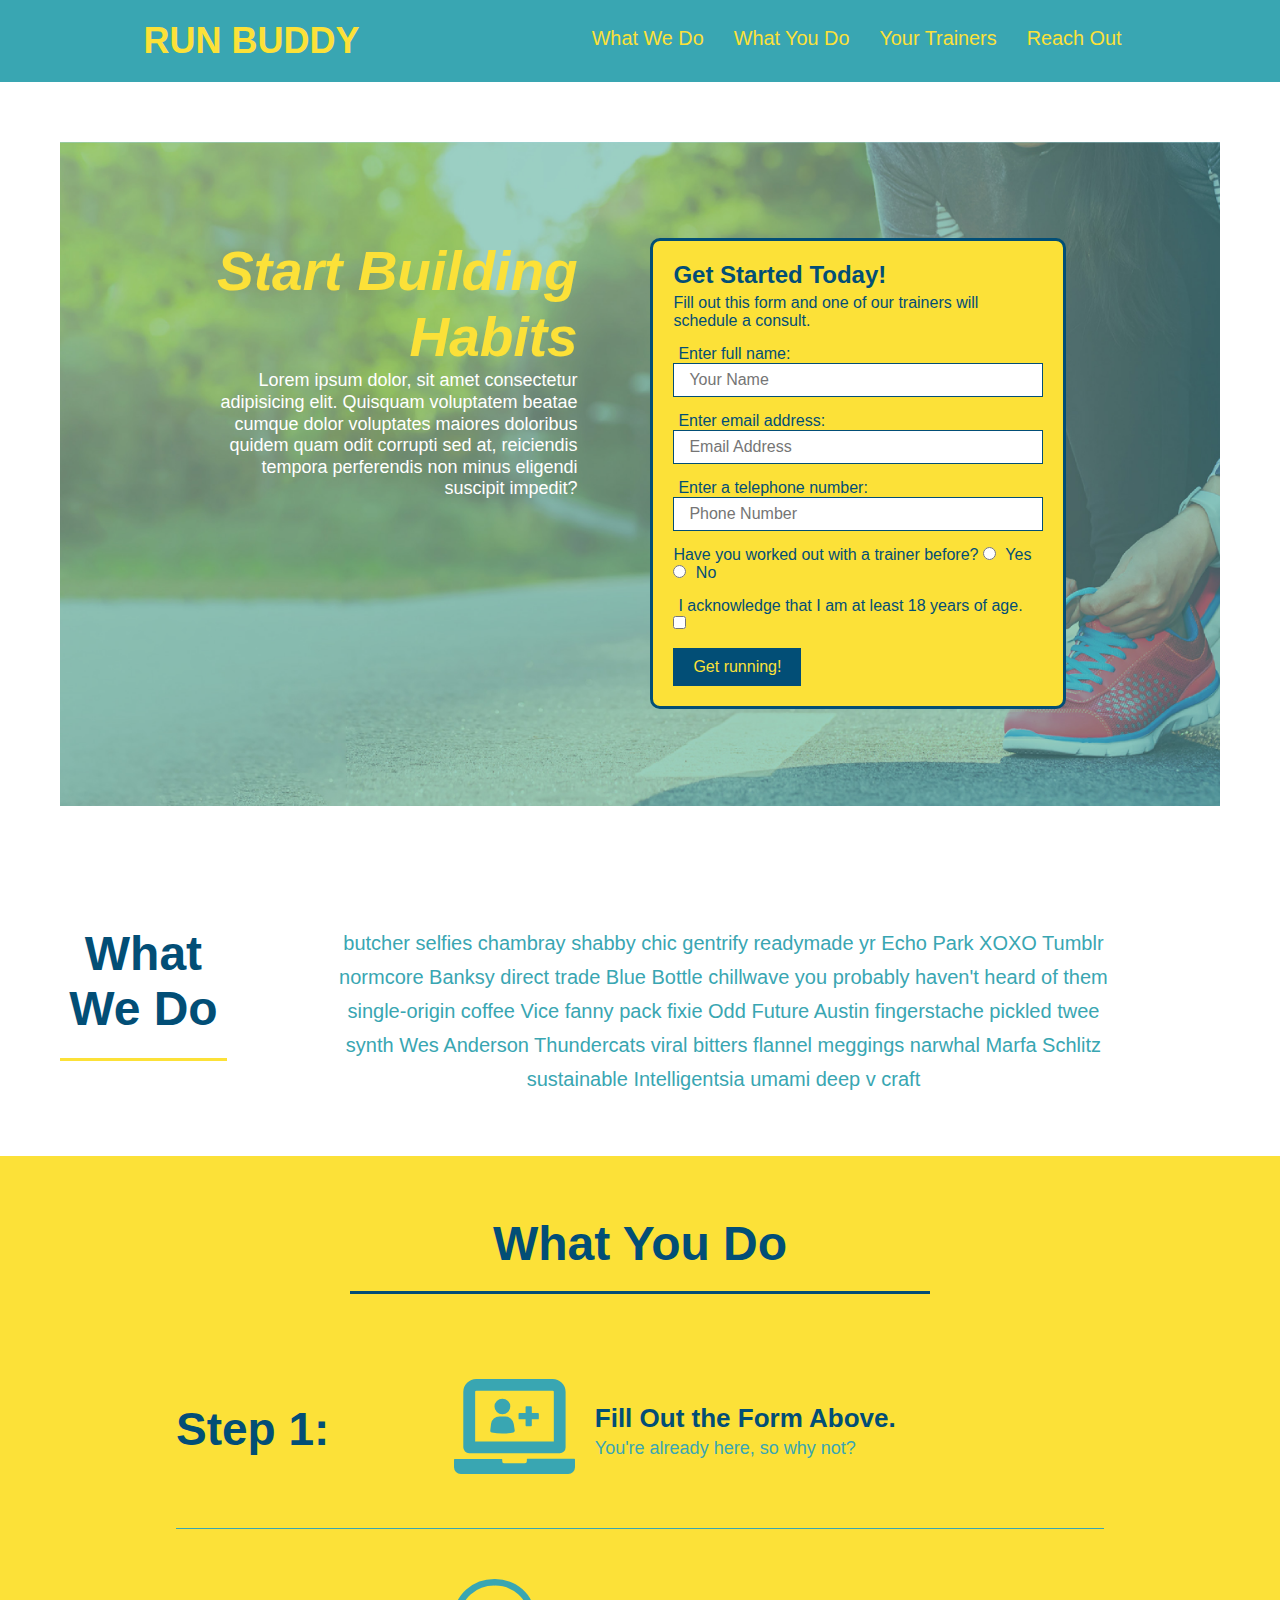
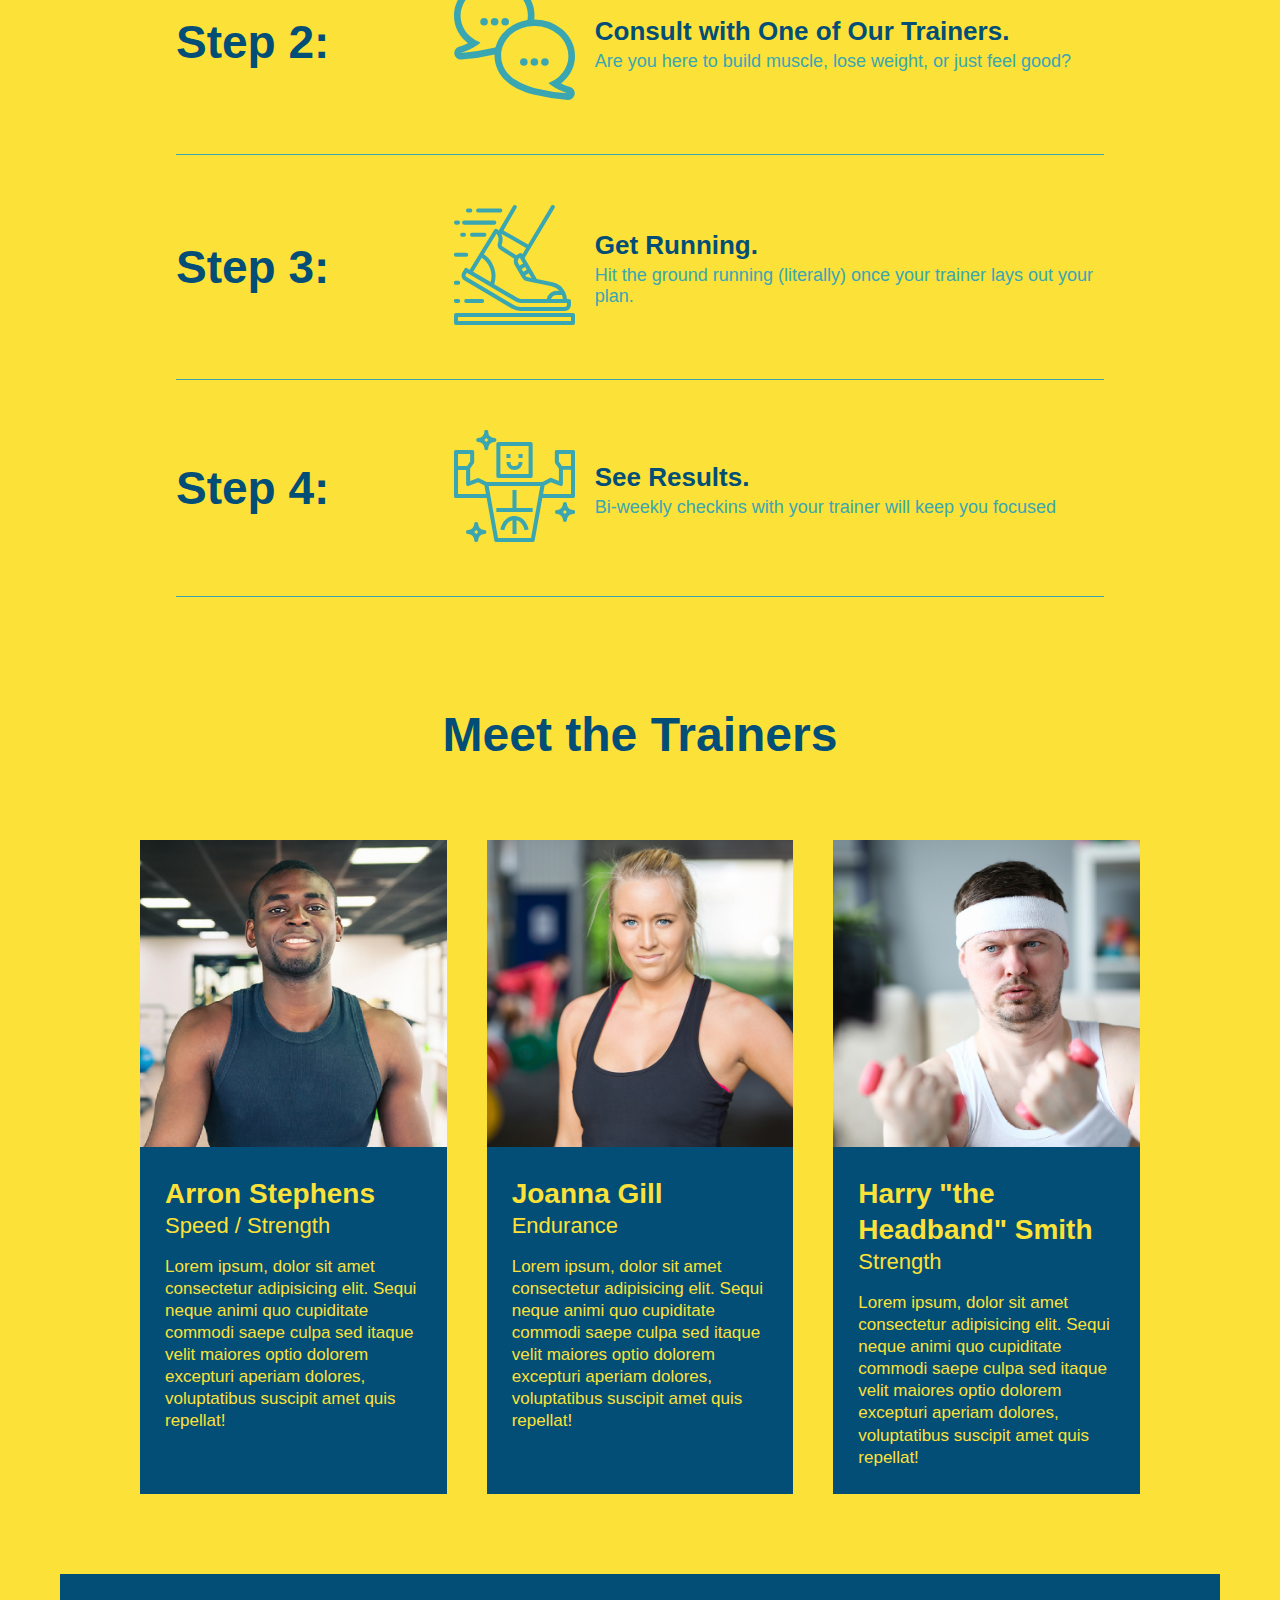
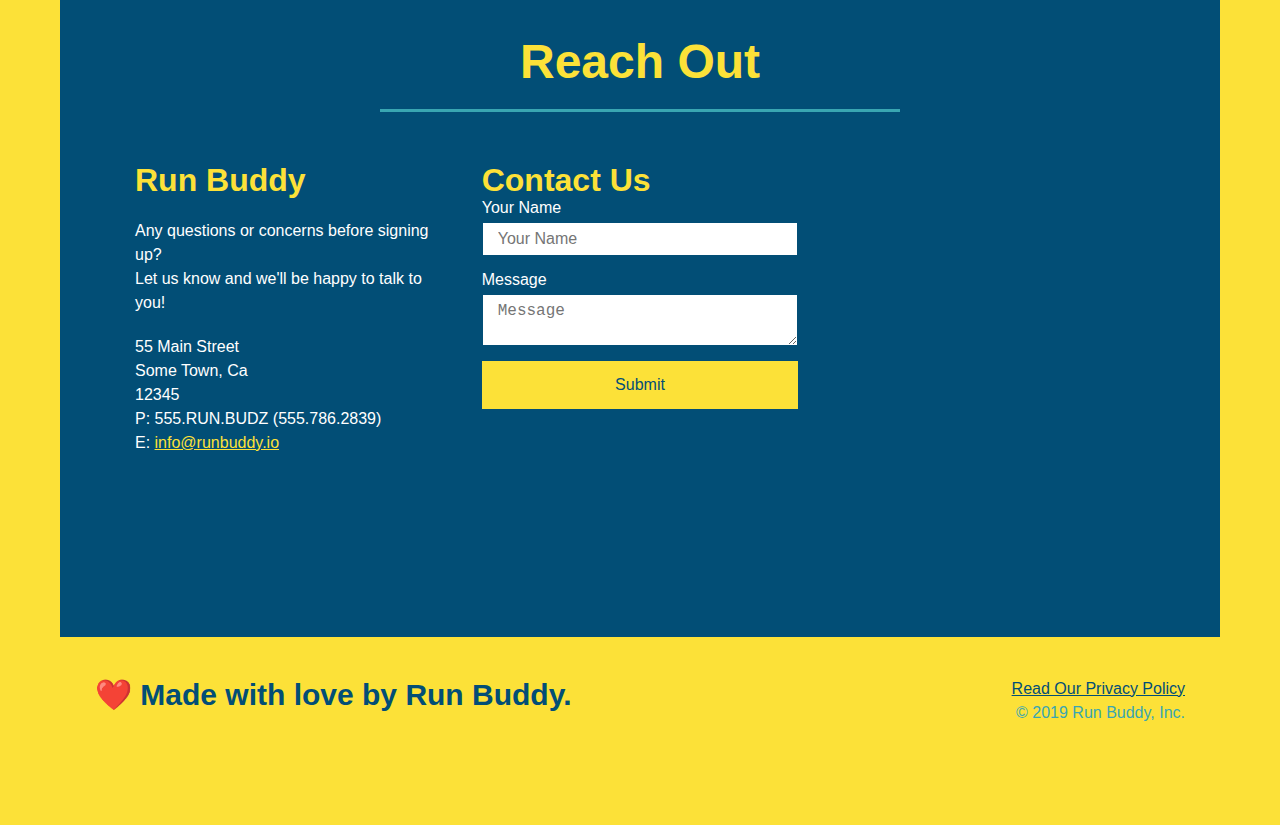
==== commit 47b936c1: "completed 2.3.6 Media updates" ====
--- a/index.html
+++ b/index.html
@@ -15,6 +15,9 @@
    
     <!--Browser tab title-->
         <title>Run Buddy</title>
+
+    <!--mobile device adapter-->
+    <meta name="viewport" content="width=device-width, initial-scale=1.0" />
 
 </head>
 
--- a/assets/RunBuddyStyle.css
+++ b/assets/RunBuddyStyle.css
@@ -44,7 +44,7 @@
 }  
 
 header nav ul li a {
-  margin: 0 30px;
+  padding: 10px 15px;
   font-weight: lighter;
   font-size: 1.55vw;
 }
@@ -95,6 +95,7 @@
   display: flex;
   justify-content: center;
   flex-wrap: wrap;
+  align-items: flex-start;
 }
 
 /*Hero blurb*/
@@ -104,7 +105,7 @@
   margin: 3.5%;
   color: #fff;
   font-size: 18px;
-  line-height: 1.3;
+  line-height: 1.2;
 }
 
 .hero-cta h2 {
@@ -161,7 +162,7 @@
 
 /* SECTION TITLE STYLES START */
 .section-title {
-  font-size: 55px;
+  font-size: 48px;
   border-bottom: 3px solid;
   color: #024e76;
   padding-bottom: 20px;
@@ -323,7 +324,7 @@
 .contact-info p, .contact-info address {
   margin: 20px 0;
   line-height: 1.5;
-  font-size: 20px;
+  font-size: 16px;
   font-style: normal;
 }
 
@@ -365,4 +366,13 @@
 
 .flex-flow {
   display: flex;
+}
+
+.flex-row {
+  display: flex;
+}
+
+/* MEDIA QUERY FOR SMALLER DESKTOP SCREENS AND SMALLER */
+@media screen and (max-width: 980px) {
+
 }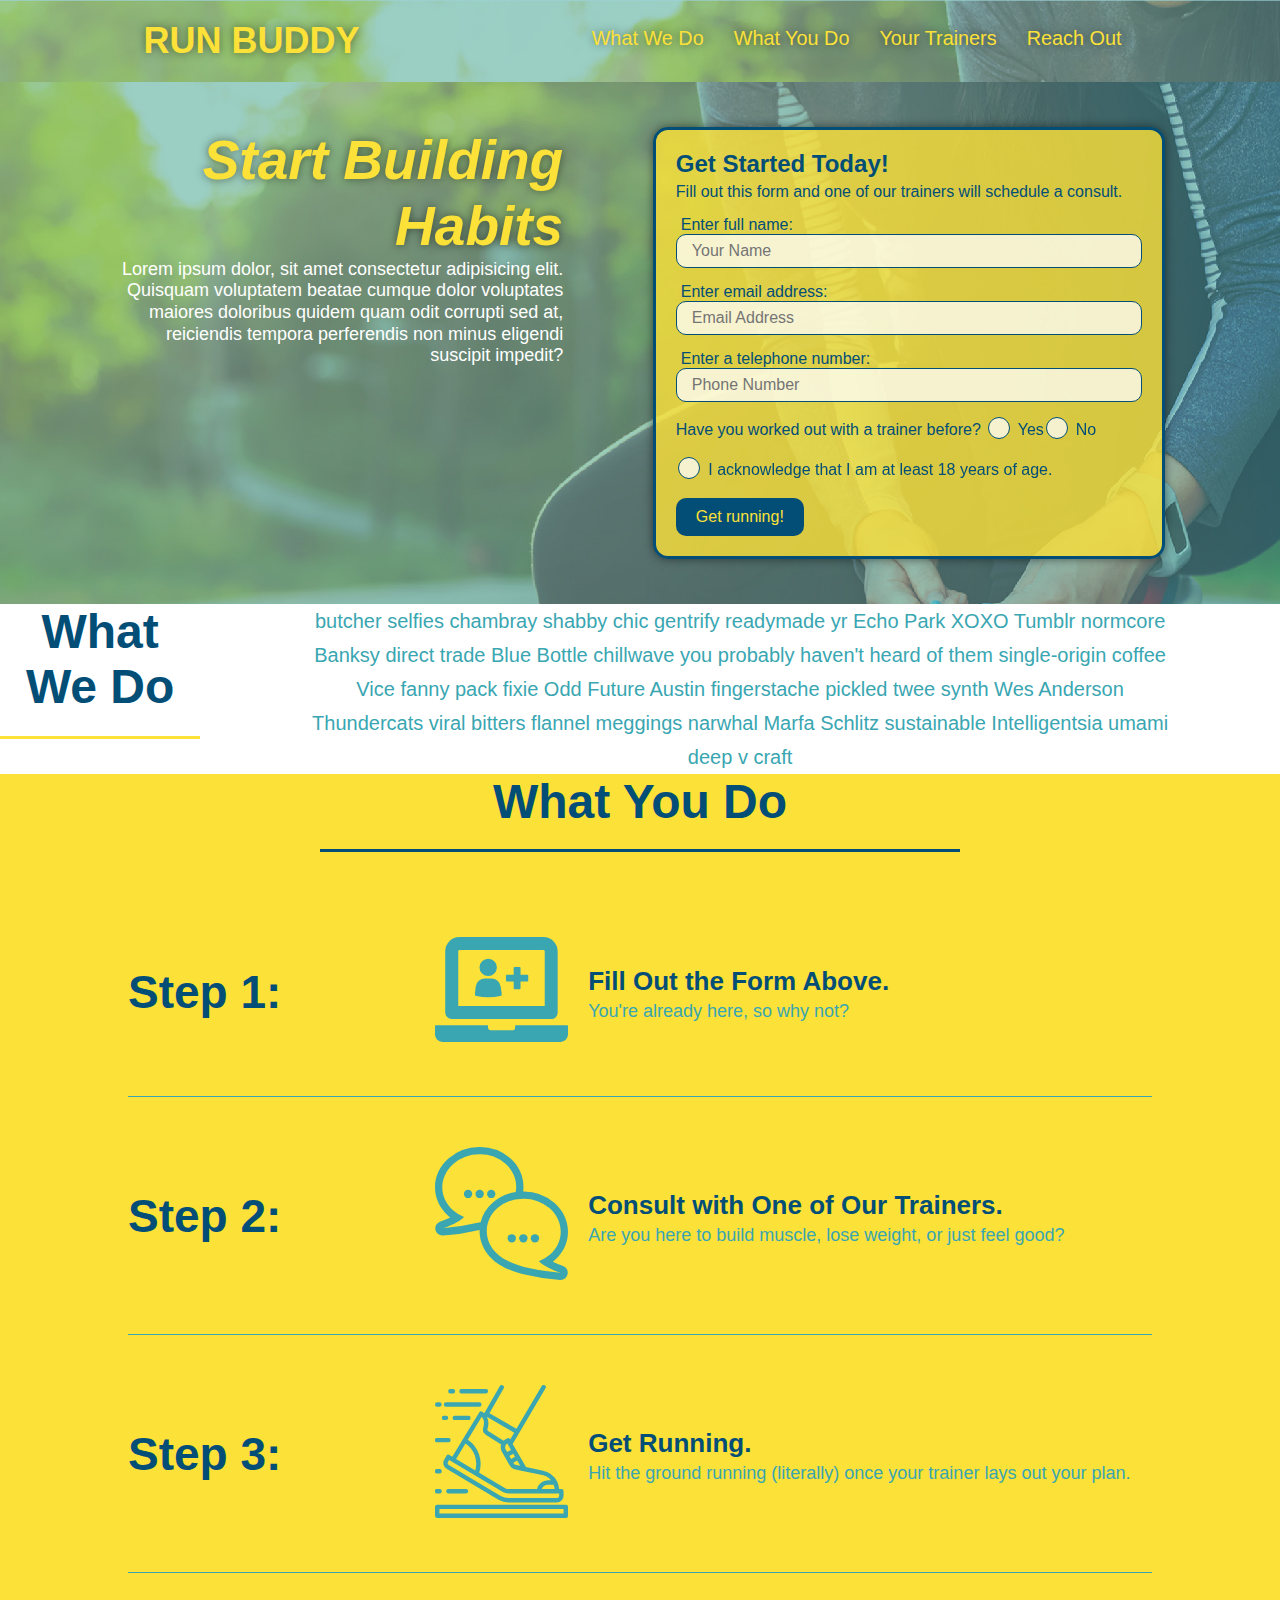
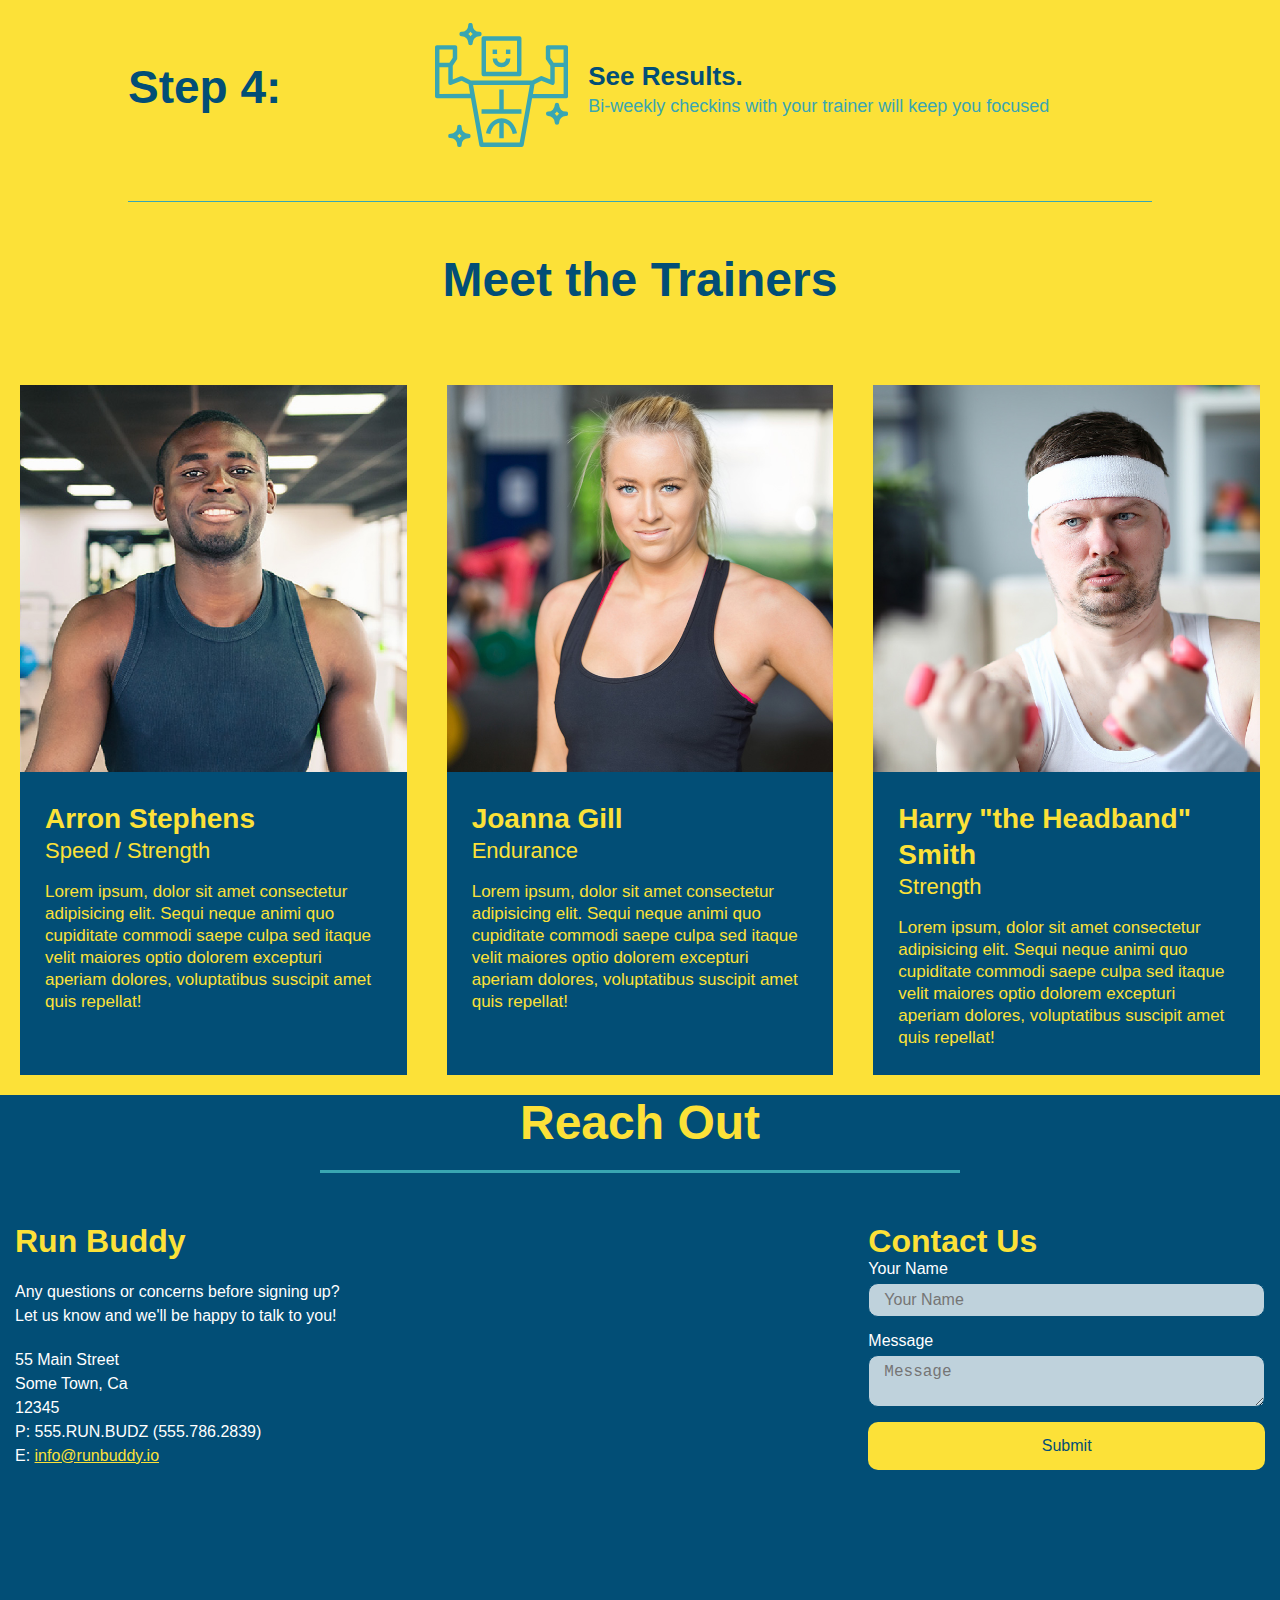
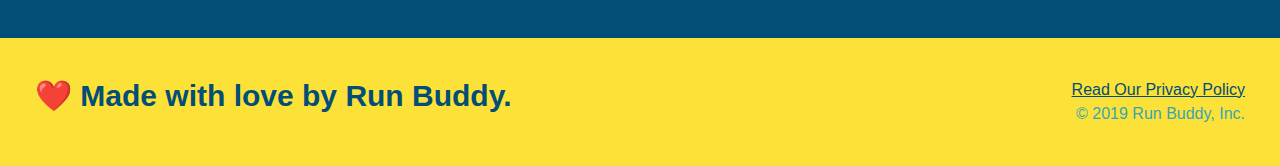
==== commit 384e7028: "good stoping point, added styles to form buttons" ====
--- a/index.html
+++ b/index.html
@@ -75,16 +75,22 @@
                   <input type="text" placeholder="Phone Number" name="phone" id="phone" class="form-input">
                 <p>
                   Have you worked out with a trainer before?
-                  <input type="radio" name="trainer-confirm" id="trainer-yes" />
-                  <label for="trainer-yes">Yes</label>
-                  <input type="radio" name="trainer-confirm" id="trainer-no" />
-                  <label for="trainer-no">No</label>
+                  <span class="radio-wrapper">
+                    <input type="radio" name="trainer-confirm" id="trainer-yes" />
+                    <label for="trainer-yes">Yes</label>
+                  </span>  
+                  <span class="radio-wrapper">
+                     <input type="radio" name="trainer-confirm" id="trainer-no" />
+                     <label for="trainer-no">No</label>
+                  </span>
                 </p>
                 <p>
-                  <label for="checkbox" >
-                    I acknowledge that I am at least 18 years of age.
-                  </label>
-                  <input type="checkbox" name="age-confirm" id="checkbox" />
+                  <span class="checkbox-wrapper">
+                    <input type="checkbox" name="age-confirm" id="checkbox" />
+                      <label for="checkbox" >
+                      I acknowledge that I am at least 18 years of age.
+                      </label>
+                  </span>
                 </p>
                 <button type="submit">
                   Get running!
--- a/assets/RunBuddyStyle.css
+++ b/assets/RunBuddyStyle.css
@@ -17,6 +17,14 @@
   display: flex;
   justify-content: space-around;
   flex-wrap: wrap;
+  background-attachment: fixed;
+  background-position: 80%;
+  background-image: url("../images/flipped-hero-image.jpg");
+  background-size: cover;
+  background-position: center;
+  position: -webkit-sticky;
+  position: sticky;
+  top: 0;
 }
 
 header h1 {
@@ -24,6 +32,7 @@
   font-size: 36px;
   color: #fce138;
   margin: 0;
+  text-shadow: 0 0 10px rgba(0, 0, 0, 0.5);
 }
 
 header a {
@@ -47,6 +56,14 @@
   padding: 10px 15px;
   font-weight: lighter;
   font-size: 1.55vw;
+  text-shadow: 0 0 10px rgba(0, 0, 0, 0.5);
+}
+
+header nav ul li a:hover {
+  background: #fce138;
+  color: #024e76;
+  border-radius: 15px;
+  text-shadow: none;
 }
 
 /*Footer style*/
@@ -75,10 +92,7 @@
 }
 /*Footer style ends*/
 
-/* STYLE ALL SECTION TAGS */
-section {
-  padding: 60px;
-}
+/* STYLE ALL SECTION TAGS*/
 
 .section {
   padding-bottom: 20px;
@@ -96,6 +110,8 @@
   justify-content: center;
   flex-wrap: wrap;
   align-items: flex-start;
+  background-attachment: fixed;
+  background-position: 80%;
 }
 
 /*Hero blurb*/
@@ -112,6 +128,7 @@
   font-style: italic;
   font-size: 55px;
   color: #fce138;
+  text-shadow: 0 0 10px rgba(0, 0, 0, 0.5);
 }
 
 /*Hero Form*/
@@ -119,14 +136,43 @@
   border-style: solid;
   border-width: 3px;
   border-color: #024e76;
-  border-radius: 10px;
-  background-color: #fce138;
+  border-radius: 15px;
+  background-color: rgba(252, 225, 56, 0.8);
   padding: 20px;
   color: #024e76;
   width: 40%;
   margin: 3.5%;
-}
-
+  box-shadow: 0 0 10px rgba(0, 0, 0, 0.5);
+}
+
+.hero-form button:hover {
+  background-color: #39a6b2;  
+}
+/*Customizing the form buttons*/
+.checkbox-wrapper input, .radio-wrapper input {
+  opacity: 0;
+}
+
+.checkbox-wrapper label, .radio-wrapper label {
+  position: relative;
+  left: 10px;
+  margin: 10px;
+  line-height: 1.6;
+}
+
+.checkbox-wrapper label::before, .radio-wrapper label::before {
+  content: "";
+  height: 20px;
+  width: 20px;
+  background: rgba(255, 255, 255, 0.75);  
+  border: 1px solid #024e76;  
+  position: absolute;
+  top: -4px;
+  left: -30px;
+  border-radius: 50%;
+}
+
+/*End form button customizing*/
 .hero-form h3 {
   font-size: 24px;
   margin: 0;
@@ -138,12 +184,19 @@
 
 .form-input {
   border: 1px solid #024e76;
+  border-radius: 10px;
   display: block;
   padding: 7px 15px;
   font-size: 16px;
   color: #024e76;
   width: 100%;
   margin-bottom: 15px;
+  background-color: rgba(255,255,255, 0.75);
+}
+
+.form-input:focus {
+  background-color: rgba(255,255,255, 1);
+  outline: none;
 }
 
 .hero-form label {
@@ -154,6 +207,7 @@
   color: #fce138;
   background-color: #024e76;
   border: none;
+  border-radius: 10px;
   padding: 10px 20px;
   font-size: 16px;
 }
@@ -206,6 +260,10 @@
   justify-content: space-between;
 }
 
+.step:last-child {
+  border-bottom: none;
+}
+
 .step h3 {
   color: #024e76;
   font-size: 46px;
@@ -330,6 +388,7 @@
 
 .contact-form input, .contact-form textarea {
   border: 1px solid #024e76;
+  border-radius: 10px;
   display: block;
   padding: 7px 15px;
   font-size: 16px;
@@ -337,11 +396,20 @@
   width: 100%;
   margin-bottom: 15px;
   margin-top: 5px;
-}
+  background-color: rgba(255,255,255, 0.75);
+}
+
+.contact-form input:focus, .contact-form textarea:focus {
+  background-color: rgba(255,255,255, 1);
+  outline: none;
+}
+
+
 
 .contact-form button {
   width: 100%;
   border: none;
+  border-radius: 10px;
   background: #fce138;
   color: #024e76;
   text-align: center;
@@ -349,6 +417,11 @@
   font-size: 16px;
 }
 
+.contact-form button:hover {
+  color: #fce138;
+  background: #39a6b2;
+}
+
 .contact-info a {
   color: #fce138;
 }
@@ -374,5 +447,110 @@
 
 /* MEDIA QUERY FOR SMALLER DESKTOP SCREENS AND SMALLER */
 @media screen and (max-width: 980px) {
-
+  header {
+    padding-bottom: 0;
+    justify-content: center;
+    position: relative
+  }
+
+  header h1 {
+    width: 100%;
+    text-align: center;
+  }
+
+  header nav ul {
+    margin-top: 20px;
+    width: 100%;
+    justify-content: center;
+  }
+
+  header nav ul li a {
+    font-size: 20px;
+  }
+
+  footer h2, footer div {
+    text-align: center;
+    width: 100%;
+
+  }
+  .hero-cta, .hero-form {
+    width: 100%;
+  }
+  
+  .hero-cta {
+    text-align: center;
+  }
+  .section-title {
+    width: 80%;
+  }
+  
+  .trainer {
+    flex: 0 70%;
+  }
+  
+  .contact-info iframe{
+    flex: 1 100%;
+  }
+}
+/* ------------- 768 ------------- */
+
+@media screen and (max-width: 768px) {
+  section {
+    padding: 30px 15px;
+  }
+
+  .step h3 {
+    flex: 1 100%;
+    text-align: center;
+  }
+
+  .step-info {
+    flex: 2 100%;
+    text-align: center;
+    justify-content: center;
+  }
+
+  .step-img {
+    flex: 0 32%;
+    margin-right: 0;
+    margin-top: 15px;
+    margin-bottom: 15px;
+  }
+
+  .step-text {
+    flex: 100%;  
+  }
+
+}
+
+/* ------------- 575 ------------- */
+
+@media screen and (max-width: 575px) {
+
+  .hero-form button {
+    width: 100%;
+  }
+
+  .section-title {
+    width: 95%;
+  }
+
+  .intro p {
+    width: 100%;
+  }
+
+  .trainer {
+    flex: 0 100%;
+  }
+
+  .contact-info {
+    text-align: center;
+  }
+
+  .contact-info > * {
+    flex: 0 100%;
+  }
+}
+.contact-form {
+  order: 3;
 }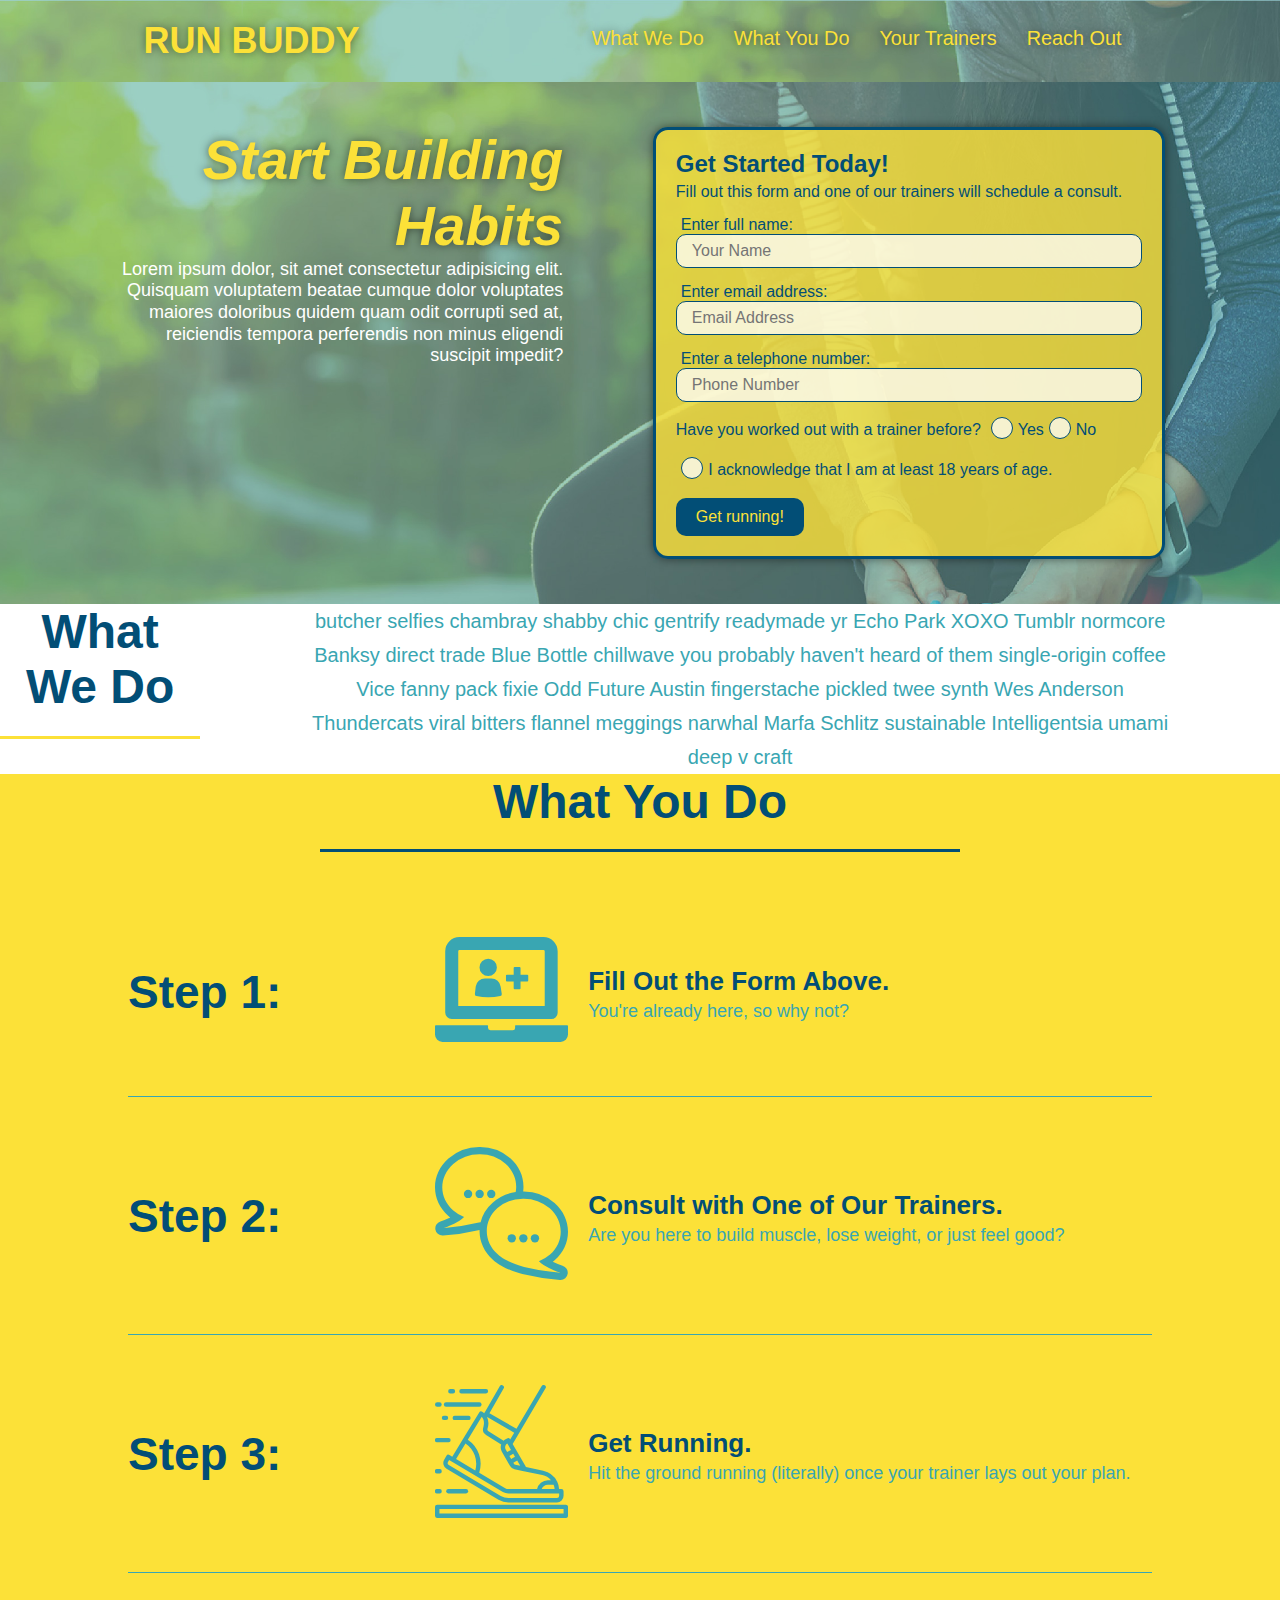
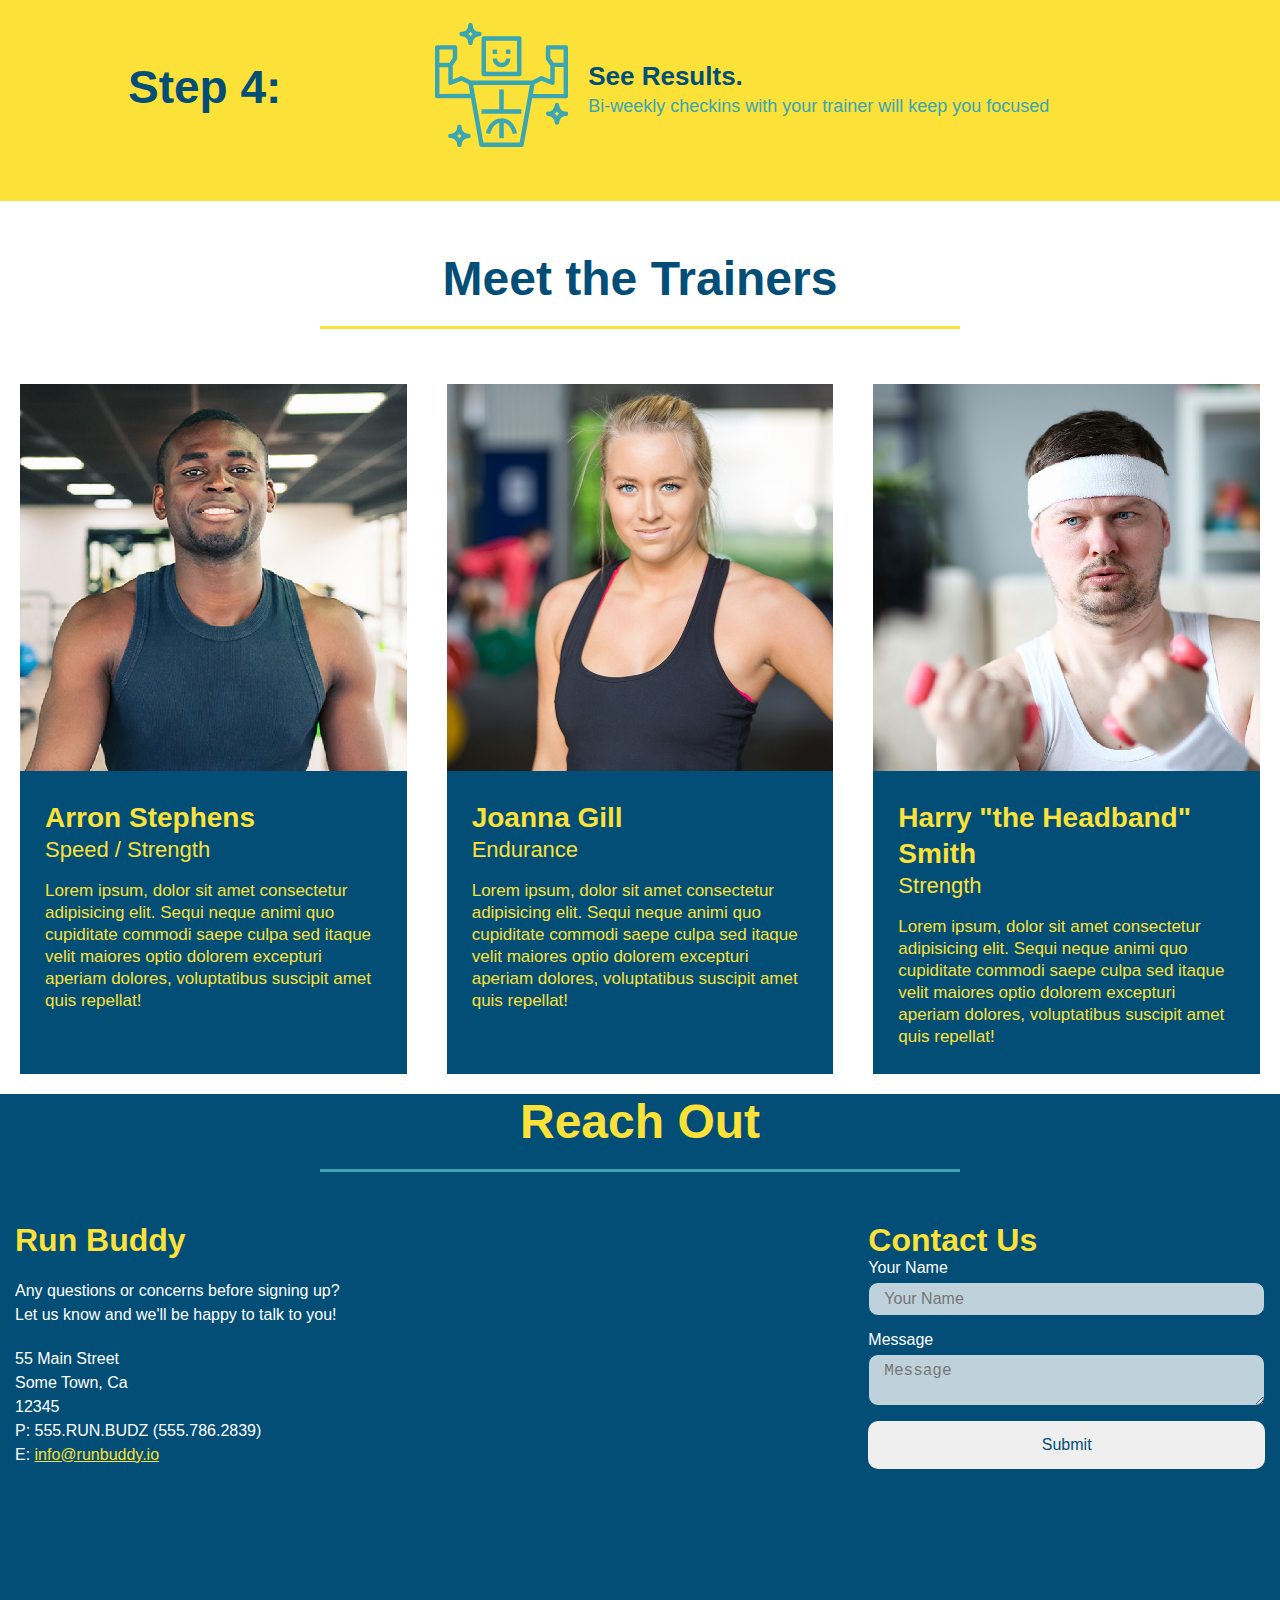
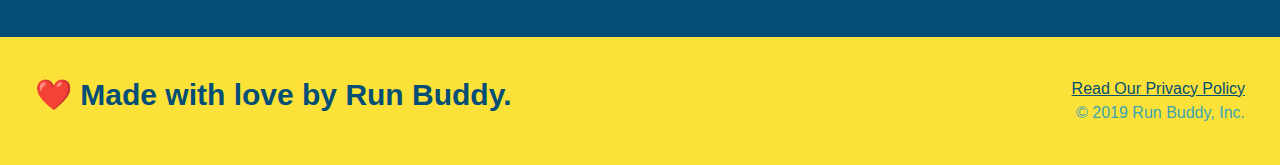
==== commit d6b5bbd1: "matching" ====
--- a/index.html
+++ b/index.html
@@ -170,8 +170,8 @@
           </div>
         </div>
     </div>
-<!-- "what you do" section END -->
-
+    <!-- "what you do" section END -->
+</section>
 
 <!-- "meet the trainers" start -->
 <section id="your-trainers">
--- a/assets/RunBuddyStyle.css
+++ b/assets/RunBuddyStyle.css
@@ -5,15 +5,21 @@
   padding: 0;
 }
 
+:root {
+  --primary-color: #fce138;
+  --secondary-color: #024e76;
+  --tertiary-color: #39a6b2;
+}
+
 body {
-  color: #39a6b2;
+  color: var(--tertiary-color);
   font-family: Helvetica, Arial, sans-serif;
 }
 
 /*Header and nav style*/
 header {
   padding: 20px 35px;
-  background-color: #39a6b2;
+  background-color: var(--tertiary-color);
   display: flex;
   justify-content: space-around;
   flex-wrap: wrap;
@@ -25,19 +31,20 @@
   position: -webkit-sticky;
   position: sticky;
   top: 0;
+  z-index: 9999;
 }
 
 header h1 {
   font-weight: bold;
   font-size: 36px;
-  color: #fce138;
+  color: var(--primary-color);
   margin: 0;
   text-shadow: 0 0 10px rgba(0, 0, 0, 0.5);
 }
 
 header a {
   text-decoration: none;
-  color: #fce138;
+  color: var(--primary-color);
 }
   
 header nav {
@@ -60,15 +67,15 @@
 }
 
 header nav ul li a:hover {
-  background: #fce138;
-  color: #024e76;
+  background: var(--primary-color);
+  color: var(--secondary-color);
   border-radius: 15px;
   text-shadow: none;
 }
 
 /*Footer style*/
 footer {
-  background: #fce138;
+  background: var(--primary-color);
   width: 100%;
   padding: 40px 35px;
   display: flex;
@@ -77,7 +84,7 @@
 }
 
 footer h2 {
-  color: #024e76;
+  color: var(--secondary-color);
   font-size: 30px;
   margin: 0;
 }
@@ -88,7 +95,7 @@
 }
 
 footer a {
-  color: #024e76;
+  color: var(--secondary-color);
 }
 /*Footer style ends*/
 
@@ -127,7 +134,7 @@
 .hero-cta h2 {
   font-style: italic;
   font-size: 55px;
-  color: #fce138;
+  color: var(--primary-color);
   text-shadow: 0 0 10px rgba(0, 0, 0, 0.5);
 }
 
@@ -135,18 +142,18 @@
 .hero-form {
   border-style: solid;
   border-width: 3px;
-  border-color: #024e76;
+  border-color: var(--secondary-color);
   border-radius: 15px;
   background-color: rgba(252, 225, 56, 0.8);
   padding: 20px;
-  color: #024e76;
+  color: var(--secondary-color);
   width: 40%;
   margin: 3.5%;
   box-shadow: 0 0 10px rgba(0, 0, 0, 0.5);
 }
 
 .hero-form button:hover {
-  background-color: #39a6b2;  
+  background-color: var(--tertiary-color);  
 }
 /*Customizing the form buttons*/
 .checkbox-wrapper input, .radio-wrapper input {
@@ -165,11 +172,45 @@
   height: 20px;
   width: 20px;
   background: rgba(255, 255, 255, 0.75);  
-  border: 1px solid #024e76;  
+  border: 1px solid var(--secondary-color);  
   position: absolute;
   top: -4px;
-  left: -30px;
+  left: -27px;
   border-radius: 50%;
+}
+/*Changes the state of the button unchecked, checked*/
+.checkbox-wrapper input + label::after, 
+.radio-wrapper input + label::after {
+  content: none;
+}
+
+.checkbox-wrapper input:checked + label::after, 
+.radio-wrapper input:checked + label::after {
+  content: "";
+}
+
+.radio-wrapper label::after {
+  content: "";
+  width: 20px;
+  height: 20px;
+  border-radius: 50%;
+  background: var(--secondary-color);
+  position: absolute;
+  left: -26px;
+  top: -3px;
+  background-image: radial-gradient(circle, var(--tertiary-color), var(--secondary-color));
+}
+
+.checkbox-wrapper label::after {
+  content: "";
+  height: 6px;
+  width: 14px;
+  border-left: 2px solid var(--secondary-color);
+  border-bottom: 2px solid var(--secondary-color);
+  position: absolute;
+  left: -25px;
+  top: 1px;
+  transform: rotate(-58deg);
 }
 
 /*End form button customizing*/
@@ -183,12 +224,12 @@
 }
 
 .form-input {
-  border: 1px solid #024e76;
+  border: 1px solid var(--secondary-color);
   border-radius: 10px;
   display: block;
   padding: 7px 15px;
   font-size: 16px;
-  color: #024e76;
+  color: var(--secondary-color);
   width: 100%;
   margin-bottom: 15px;
   background-color: rgba(255,255,255, 0.75);
@@ -204,8 +245,8 @@
 }
 
 .hero-form button {
-  color: #fce138;
-  background-color: #024e76;
+  color: var(--primary-color);
+  background-color: var(--secondary-color);
   border: none;
   border-radius: 10px;
   padding: 10px 20px;
@@ -218,7 +259,7 @@
 .section-title {
   font-size: 48px;
   border-bottom: 3px solid;
-  color: #024e76;
+  color: var(--secondary-color);
   padding-bottom: 20px;
   text-align: center;
   margin: 0 auto 35px auto;
@@ -226,18 +267,18 @@
 }
 
 .primary-border {
-  border-color: #fce138;
+  border-color: var(--primary-color);
 }
 
 .secondary-border {
-  border-color: #39a6b2;
+  border-color: var(--tertiary-color);
 }
 /* SECTION TITLE STYLES END */
 
 /* WHAT WE DO STYLES */
 .intro p {
   line-height: 1.7;
-  color: #39a6b2;
+  color: var(--tertiary-color);
   width: 80%;
   margin: 0 auto;
   font-size: 20px;
@@ -246,14 +287,14 @@
 
 /* WHAT YOU DO STYLES START */
 .steps { 
-  background: #fce138;
+  background: var(--primary-color);
 }
 
 .step {
   margin: 50px auto;
   padding-bottom: 50px;
   width: 80%;
-  border-bottom: 1px solid #39a6b2;
+  border-bottom: 1px solid var(--tertiary-color);
   display: flex;
   flex-wrap: wrap;
   align-items: center;
@@ -291,7 +332,7 @@
 }
 
 .step-text p {
-  color: #39a6b2;
+  color: var(--tertiary-color);
   font-size: 18px;
 }
 
@@ -318,7 +359,7 @@
 .trainer {
   margin: 20px;
   background: #024e76;
-  color: #fce138;
+  color: var(--primary-color);
   flex: 1;
 }
 
@@ -352,7 +393,7 @@
 }
 
 .contact h2 {
-  color: #fce138;
+  color: var(--primary-color);
 }
 
 .contact-info {
@@ -375,7 +416,7 @@
 }
 
 .contact-info h3 {
-  color: #fce138;
+  color: var(--primary-color);
   font-size: 32px;
 }
 
@@ -410,7 +451,7 @@
   width: 100%;
   border: none;
   border-radius: 10px;
-  background: #fce138;
+  background: ;
   color: #024e76;
   text-align: center;
   padding: 15px 0;
@@ -418,12 +459,12 @@
 }
 
 .contact-form button:hover {
-  color: #fce138;
-  background: #39a6b2;
+  color: var(--primary-color);
+  background: var(--tertiary-color);
 }
 
 .contact-info a {
-  color: #fce138;
+  color: var(--primary-color);
 }
 
 /* REACH OUT STYLES END */
